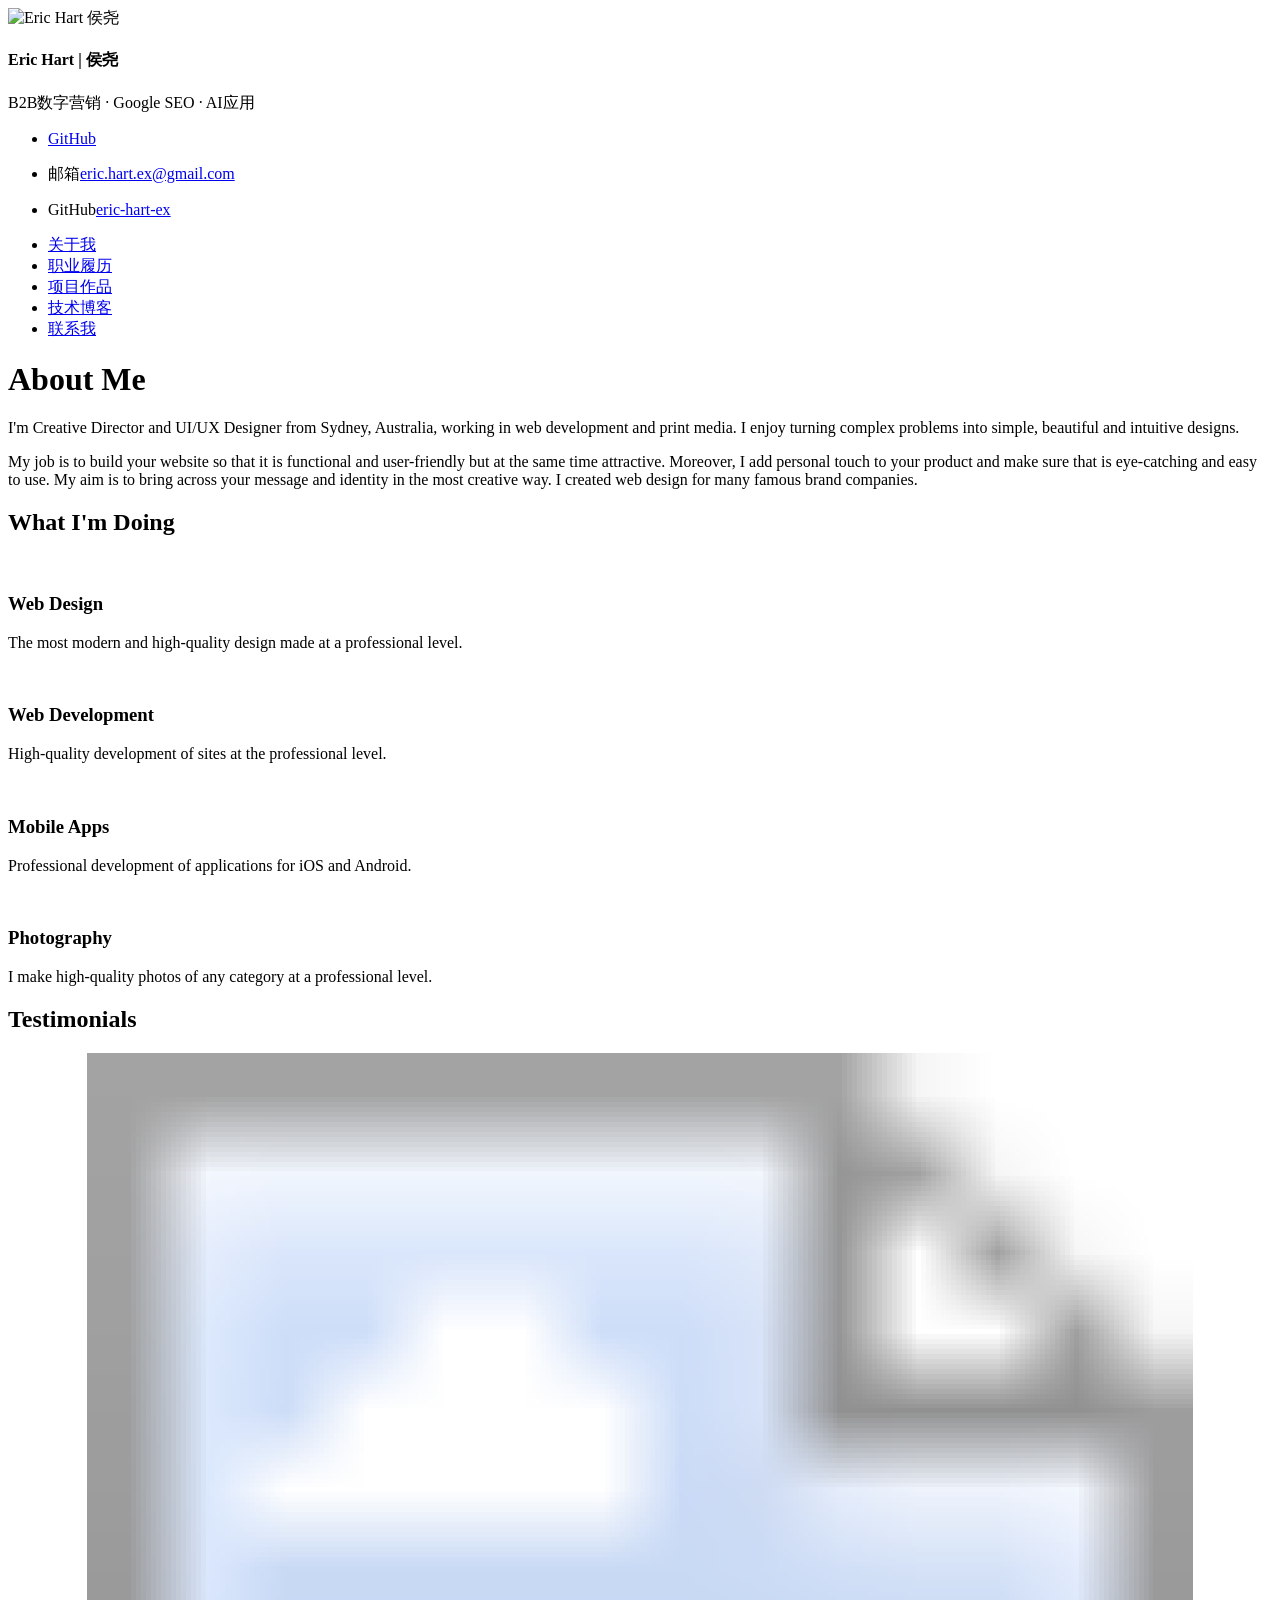
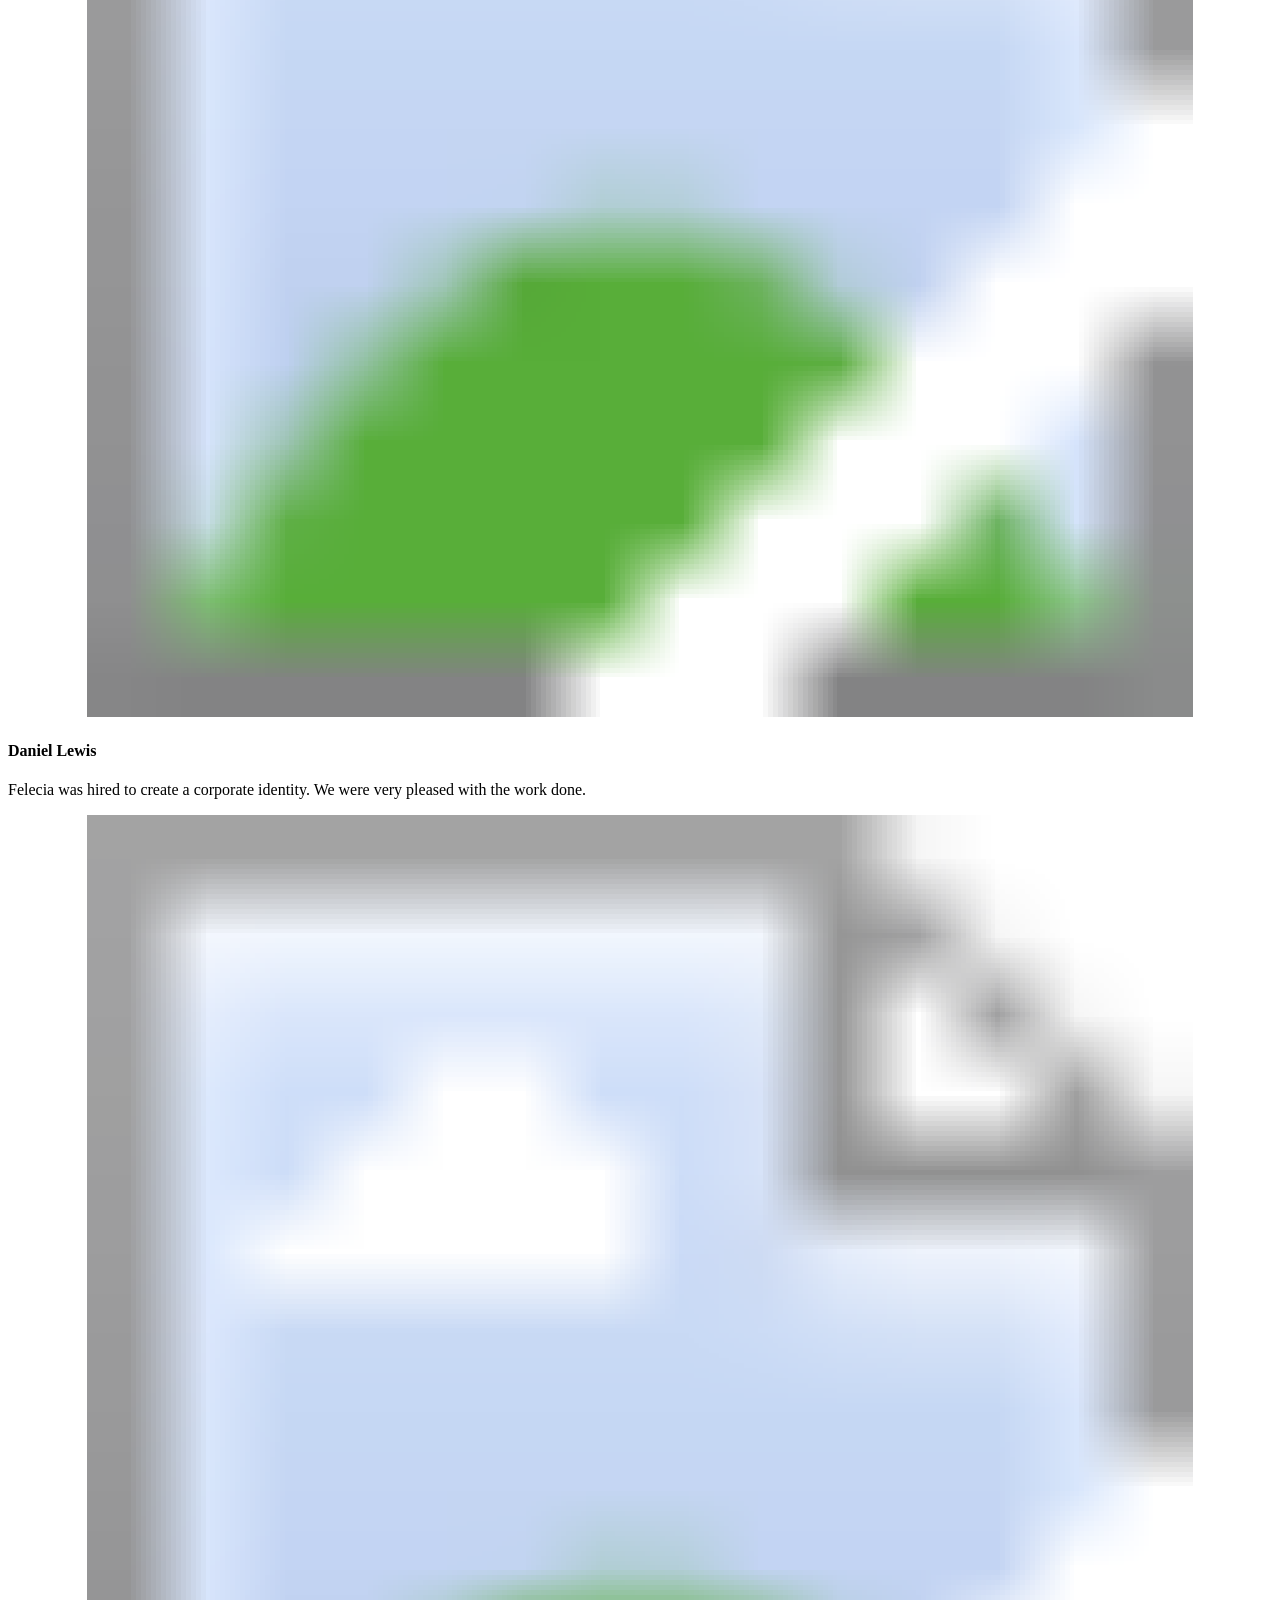
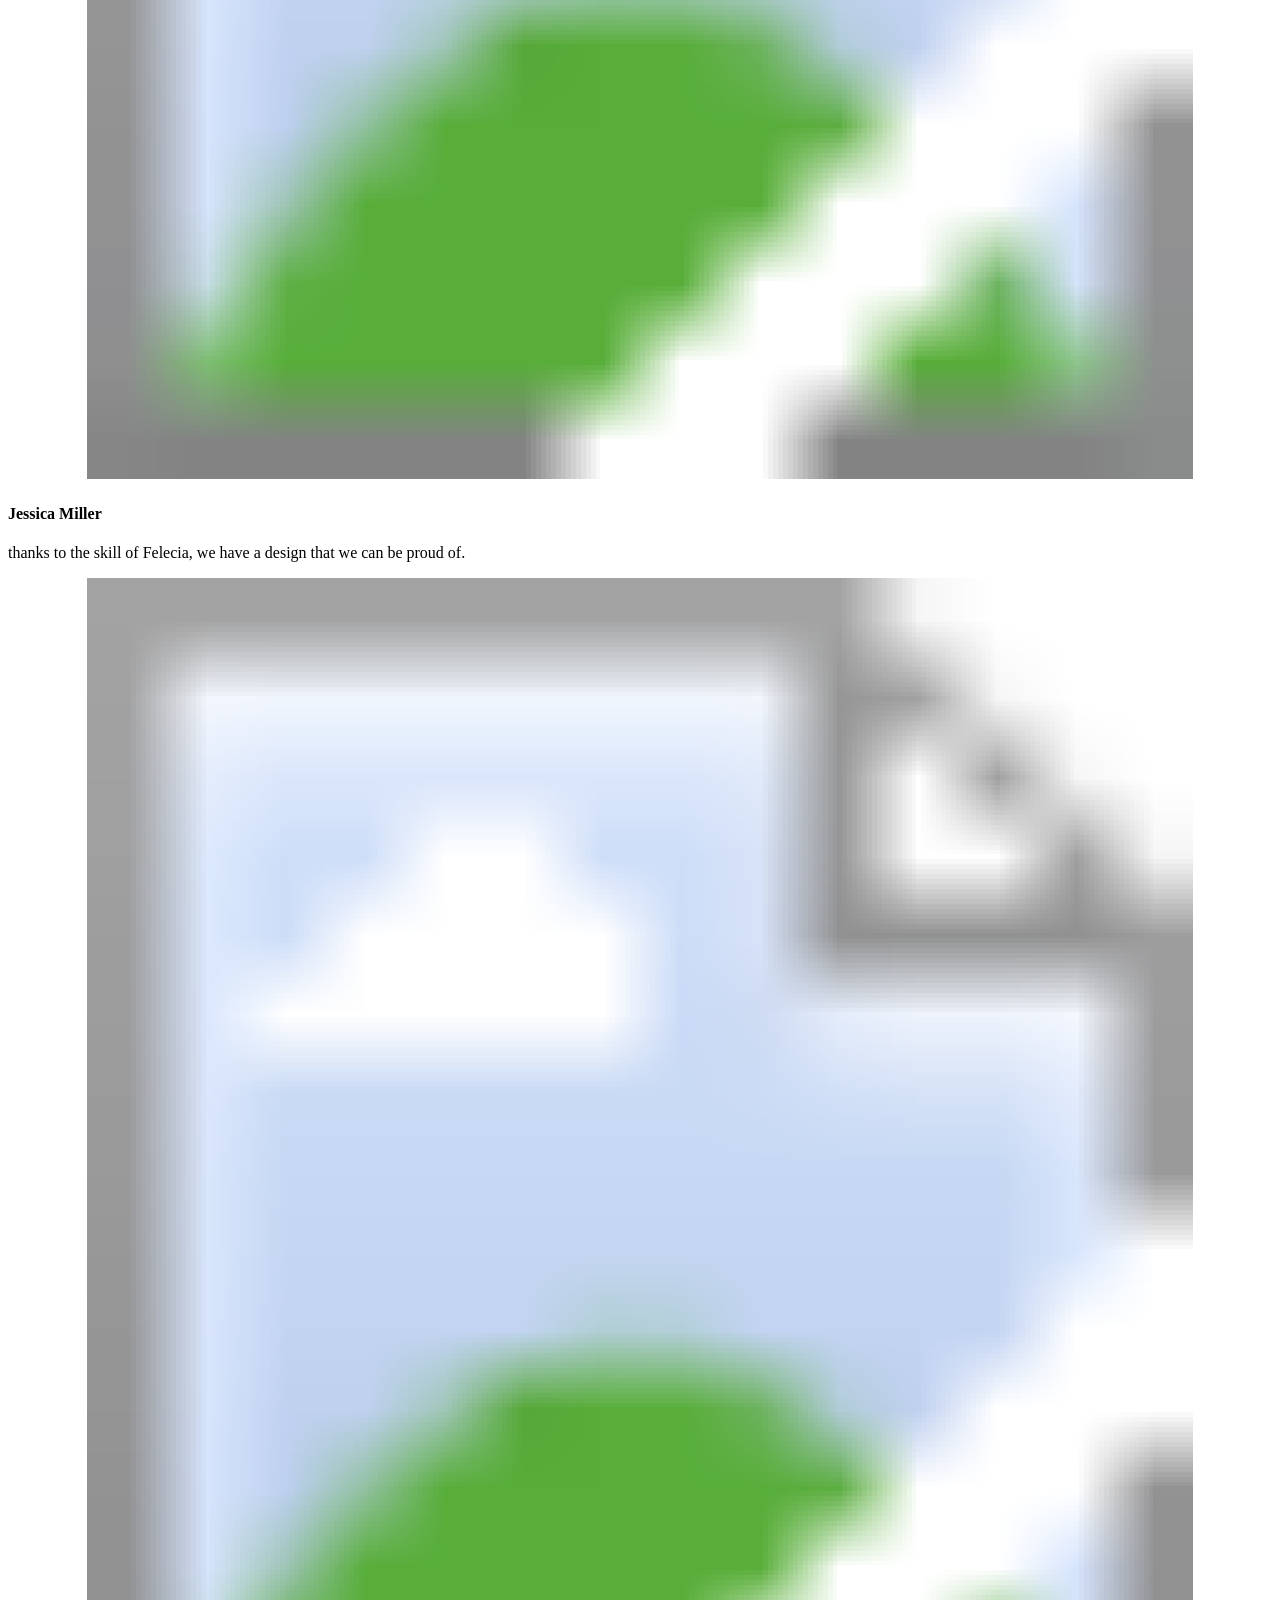
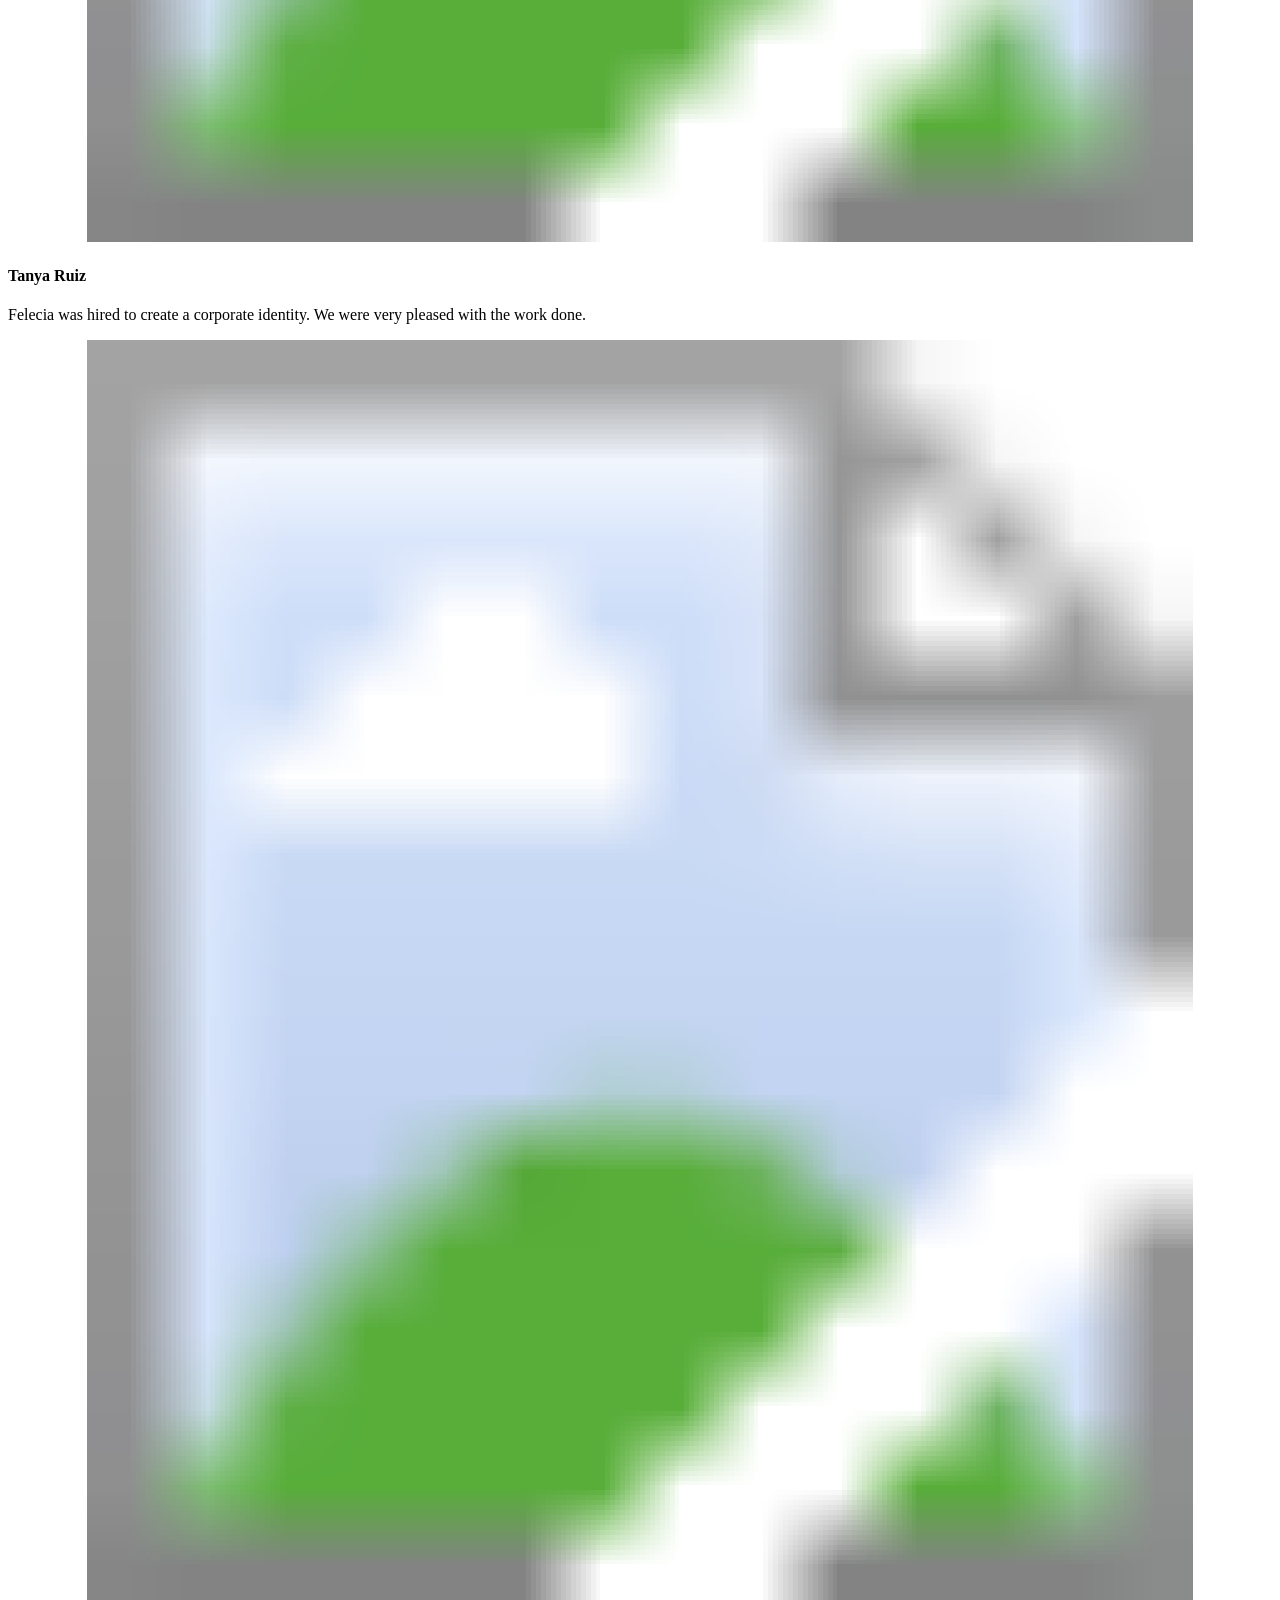
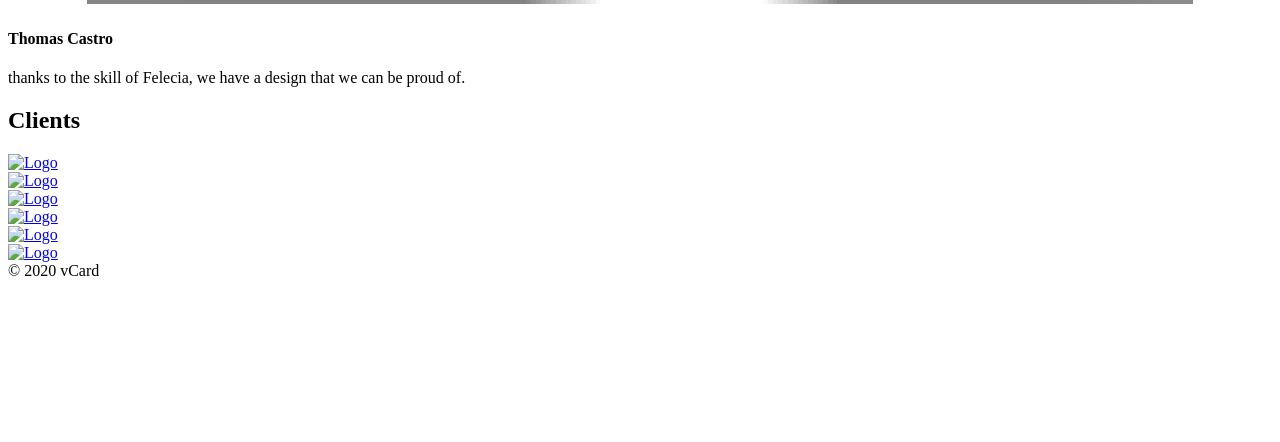
==== about.html @ ac6997b9 "Unify Chinese site header/navigation and SEO metadata: about.html" ====
﻿<!DOCTYPE html>
<html lang="zh-CN">

<head>
    <meta charset="utf-8" />
    <title>关于我 | Eric Hart 侯尧</title>

	<!-- Meta Data -->
	<meta http-equiv="X-UA-Compatible" content="IE=edge">
	<meta name="viewport" content="width=device-width, initial-scale=1, shrink-to-fit=no">
	<meta name="format-detection" content="telephone=no"/>
    <meta name="format-detection" content="address=no"/>
    <meta name="author" content="Eric Hart 侯尧" />
    <meta name="description" content="Eric Hart（侯尧）个人职业网站，关注B2B数字营销、Google SEO、AI工具应用与项目实践。" />

    <!-- Twitter data -->
    <meta name="twitter:card" content="summary_large_image">
    <meta name="twitter:site" content="@ArtTemplates">
    <meta name="twitter:title" content="Eric Hart | 侯尧">
    <meta name="twitter:description" content="B2B数字营销、Google SEO与AI应用">
    <meta name="twitter:image" content="assets/images/social.jpg">

    <!-- Open Graph data -->
    <meta property="og:title" content="关于我 | Eric Hart 侯尧" />
    <meta property="og:type" content="website" />
    <meta property="og:url" content="your url website" />
    <meta property="og:image" content="assets/images/social.jpg" />
    <meta property="og:description" content="B2B数字营销、Google SEO与AI应用" />
    <meta property="og:site_name" content="Eric Hart | 侯尧" />

	<!-- Favicons -->
	<link rel="apple-touch-icon" sizes="144x144" href="assets/images/favicons/apple-touch-icon-144x144.png">
	<link rel="apple-touch-icon" sizes="114x114" href="assets/images/favicons/apple-touch-icon-114x114.png">
	<link rel="apple-touch-icon" sizes="72x72" href="assets/images/favicons/apple-touch-icon-72x72.png">
	<link rel="apple-touch-icon" sizes="57x57" href="assets/images/favicons/apple-touch-icon-57x57.png">
	<link rel="shortcut icon" href="assets/images/favicons/favicon.png" type="image/png">

    <!-- Styles -->
	<link rel="stylesheet" type="text/css" href="assets/styles/style.css"/>
    
    <link rel="stylesheet" type="text/css" href="assets/demo/style-demo.css"/>
	
</head>
<body>
    <!-- Preloader -->
    <div class="preloader">
	    <div class="preloader__wrap">
		    <div class="circle-pulse">
                <div class="circle-pulse__1"></div>
                <div class="circle-pulse__2"></div>
            </div>
		    <div class="preloader__progress"><span></span></div>
		</div>
	</div>

    <main class="main">
	    <!-- Header Image -->
		<div class="header-image">
		    <div class="js-parallax" style="background-image: url(assets/img/image_header.jpg);"></div>
		</div>
		
	    <div class="container gutter-top">
		    <!-- Header -->
		    <header class="header box">
<div class="header__left">
<div class="header__photo"><img class="header__photo-img" src="assets/img/main-photo.svg" alt="Eric Hart 侯尧"></div>
<div class="header__base-info">
<h4 class="title titl--h4">Eric Hart | 侯尧</h4>
<div class="status">B2B数字营销 · Google SEO · AI应用</div>
<ul class="header__social"><li><a href="https://github.com/eric-hart-ex" aria-label="GitHub">GitHub</a></li></ul>
</div></div>
<div class="header__right">
<ul class="header__contact"><li><span class="overhead">邮箱</span><a href="mailto:eric.hart.ex@gmail.com">eric.hart.ex@gmail.com</a></li></ul>
<ul class="header__contact"><li><span class="overhead">GitHub</span><a href="https://github.com/eric-hart-ex">eric-hart-ex</a></li></ul>
</div>
</header>
			
		    <div class="row sticky-parent">
			    <!-- Sidebar nav -->
                <aside class="col-12 col-md-12 col-lg-2">
				    <div class="sidebar box sticky-column">
	                    <ul class="nav">
<li class="nav__item"><a class="active" href="index.html"><i class="icon-user"></i>关于我</a></li>
<li class="nav__item"><a href="resume.html"><i class="icon-file-text"></i>职业履历</a></li>
<li class="nav__item"><a href="works.html"><i class="icon-codesandbox"></i>项目作品</a></li>
<li class="nav__item"><a href="blog.html"><i class="icon-book-open"></i>技术博客</a></li>
<li class="nav__item"><a href="contact.html"><i class="icon-book"></i>联系我</a></li>
</ul>
					</div>
		        </aside>
		        
				<!-- Content -->
		        <div class="col-12 col-md-12 col-lg-10">
				    <div class="box box-content">
					    <!-- About -->
						<div class="pb-0 pb-sm-2">
		                    <h1 class="title title--h1 first-title title__separate">About Me</h1>
						    <p>I'm Creative Director and UI/UX Designer from Sydney, Australia, working in web development and print media. I enjoy turning complex problems into simple, beautiful and intuitive designs.</p>
                            <p>My job is to build your website so that it is functional and user-friendly but at the same time attractive. Moreover, I add personal touch to your product and make sure that is eye-catching and easy to use. My aim is to bring across your message and identity in the most creative way. I created web design for many famous brand companies.</p>
					    </div>
						
						<!-- What -->
						<div class="mt-1">
						    <h2 class="title title--h3">What I'm Doing</h2>
							<div class="row">
							    <!-- Case Item -->
							    <div class="col-12 col-lg-6">
							        <div class="case-item">
									    <img class="case-item__icon" src="assets/icons/icon-design.svg" alt="" />
										<div>
									        <h3 class="title title--h4">Web Design</h3>
										    <p class="case-item__caption">The most modern and high-quality design made at a professional level.</p>
										</div>	
									</div>
								</div>
								
								<!-- Case Item -->
								<div class="col-12 col-lg-6">
							        <div class="case-item">
									    <img class="case-item__icon" src="assets/icons/icon-dev.svg" alt="" />
										<div>
									        <h3 class="title title--h4">Web Development</h3>
										    <p class="case-item__caption">High-quality development of sites at the professional level.</p>
										</div>
									</div>
								</div>
								
								<!-- Case Item -->
								<div class="col-12 col-lg-6">
								    <div class="case-item">
								        <img class="case-item__icon" src="assets/icons/icon-app.svg" alt="" />
										<div>
								            <h3 class="title title--h4">Mobile Apps</h3>
									        <p class="case-item__caption">Professional development of applications for iOS and Android.</p>
										</div>
								   </div>
								</div>
								
								<!-- Case Item -->
								<div class="col-12 col-lg-6">
								    <div class="case-item">
									    <img class="case-item__icon" src="assets/icons/icon-photo.svg" alt="" />
										<div>
									        <h3 class="title title--h4">Photography</h3>
										    <p class="case-item__caption">I make high-quality photos of any category at a professional level.</p>
										</div>
									</div>
								</div>
							</div>	
						</div>
						
						<!-- Testimonials -->
						<div class="mt-2">
						    <h2 class="title title--h3">Testimonials</h2>
						    <div class="swiper-container js-carousel-review">
                                <div class="swiper-wrapper">
								    <!-- Item review -->
                                    <div class="swiper-slide review-item">
										<svg class="avatar avatar--80" viewBox="0 0 84 84">
                                            <g class="avatar__hexagon">
                                                <image xlink:href="assets/img/avatar-2.jpg" height="100%" width="100%" />
                                            </g>
                                        </svg>
										<div class="review-item__textbox">
											<h4 class="title title--h5">Daniel Lewis</h4>
											<p class="review-item__caption">Felecia was hired to create a corporate identity. We were very pleased with the work done.</p>
									    </div>
									</div>
									
									<!-- Item review -->
                                    <div class="swiper-slide review-item">
										<svg class="avatar avatar--80" viewBox="0 0 84 84">
                                            <g class="avatar__hexagon">
                                                <image xlink:href="assets/img/avatar-3.jpg" height="100%" width="100%" />
                                            </g>
                                        </svg>
										<div class="review-item__textbox">
											<h4 class="title title--h5">Jessica Miller</h4>
											<p class="review-item__caption">thanks to the skill of Felecia, we have a design that we can be proud of.</p>
										</div>
									</div>
									
									<!-- Item review -->
                                    <div class="swiper-slide review-item">
										<svg class="avatar avatar--80" viewBox="0 0 84 84">
                                            <g class="avatar__hexagon">
                                                <image xlink:href="assets/img/avatar-4.jpg" height="100%" width="100%" />
                                            </g>
                                        </svg>
										<div class="review-item__textbox">
											<h4 class="title title--h5">Tanya Ruiz</h4>
											<p class="review-item__caption">Felecia was hired to create a corporate identity. We were very pleased with the work done.</p>
										</div>
									</div>
									
									<!-- Item review -->
                                    <div class="swiper-slide review-item">
										<svg class="avatar avatar--80" viewBox="0 0 84 84">
                                            <g class="avatar__hexagon">
                                                <image xlink:href="assets/img/avatar-5.jpg" height="100%" width="100%" />
                                            </g>
                                        </svg>
										<div class="review-item__textbox">
											<h4 class="title title--h5">Thomas Castro</h4>
											<p class="review-item__caption">thanks to the skill of Felecia, we have a design that we can be proud of.</p>
										</div>
									</div>
                                </div>
    
                                <div class="swiper-pagination"></div>
                            </div>
						</div>
						
						<!-- Clients -->
						<div class="mt-4">
						    <h2 class="title title--h3">Clients</h2>
							
							<div class="swiper-container js-carousel-clients">
                                <div class="swiper-wrapper">
								    <!-- Item client -->
                                    <div class="swiper-slide">
									    <a href="#"><img src="assets/img/logo-1.svg" alt="Logo" /></a>
									</div>
									
								    <!-- Item client -->
                                    <div class="swiper-slide">
									    <a href="#"><img src="assets/img/logo-2.svg" alt="Logo" /></a>
									</div>

								    <!-- Item client -->
                                    <div class="swiper-slide">
									    <a href="#"><img src="assets/img/logo-3.svg" alt="Logo" /></a>
									</div>

								    <!-- Item client -->
                                    <div class="swiper-slide">
									    <a href="#"><img src="assets/img/logo-4.svg" alt="Logo" /></a>
									</div>
									
								    <!-- Item client -->
                                    <div class="swiper-slide">
									    <a href="#"><img src="assets/img/logo-1.svg" alt="Logo" /></a>
									</div>
									
									<!-- Item client -->
                                    <div class="swiper-slide">
									    <a href="#"><img src="assets/img/logo-2.svg" alt="Logo" /></a>
									</div>
								</div>
								
								<div class="swiper-pagination"></div>
							</div>
						</div>
					</div>
					
					<!-- Footer -->
					<footer class="footer">© 2020 vCard</footer>
		        </div>
			</div>
		</div>	
    </main>

    <!-- SVG masks -->
    <svg class="svg-defs">
        <clipPath id="avatar-box">
            <path d="M1.85379 38.4859C2.9221 18.6653 18.6653 2.92275 38.4858 1.85453 56.0986.905299 77.2792 0 94 0c16.721 0 37.901.905299 55.514 1.85453 19.821 1.06822 35.564 16.81077 36.632 36.63137C187.095 56.0922 188 77.267 188 94c0 16.733-.905 37.908-1.854 55.514-1.068 19.821-16.811 35.563-36.632 36.631C131.901 187.095 110.721 188 94 188c-16.7208 0-37.9014-.905-55.5142-1.855-19.8205-1.068-35.5637-16.81-36.63201-36.631C.904831 131.908 0 110.733 0 94c0-16.733.904831-37.9078 1.85379-55.5141z"/>
        </clipPath>
        <clipPath id="avatar-hexagon">
             <path d="M0 27.2891c0-4.6662 2.4889-8.976 6.52491-11.2986L31.308 1.72845c3.98-2.290382 8.8697-2.305446 12.8637-.03963l25.234 14.31558C73.4807 18.3162 76 22.6478 76 27.3426V56.684c0 4.6805-2.5041 9.0013-6.5597 11.3186L44.4317 82.2915c-3.9869 2.278-8.8765 2.278-12.8634 0L6.55974 68.0026C2.50414 65.6853 0 61.3645 0 56.684V27.2891z"/>
        </clipPath>		
    </svg>
	
    <div class="back-to-top"></div>
    
	 
	
	<!-- JavaScripts -->
	<script src="assets/js/jquery-3.4.1.min.js"></script>
	<script src="assets/js/plugins.min.js"></script>
    <script src="assets/js/common.js"></script>
	
	<script src="assets/demo/plugins-demo.js"></script>
</body>
</html>
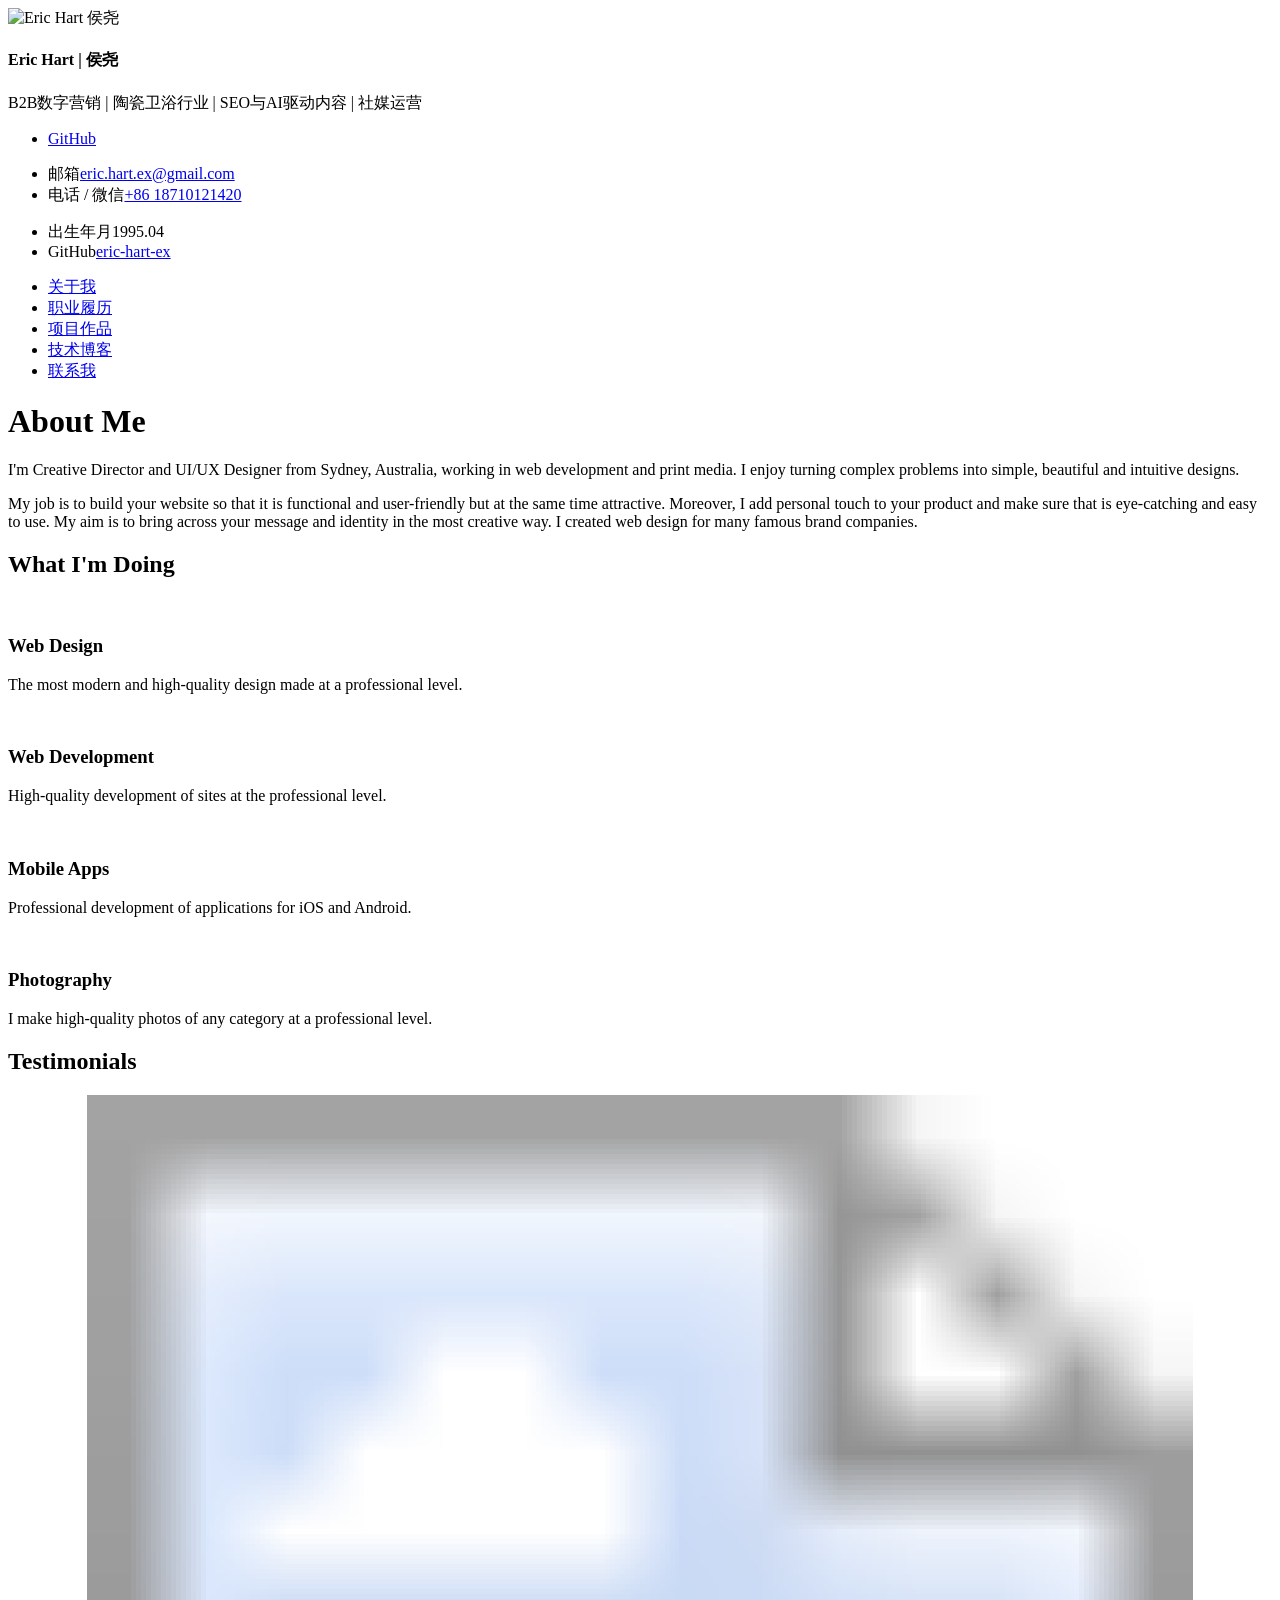
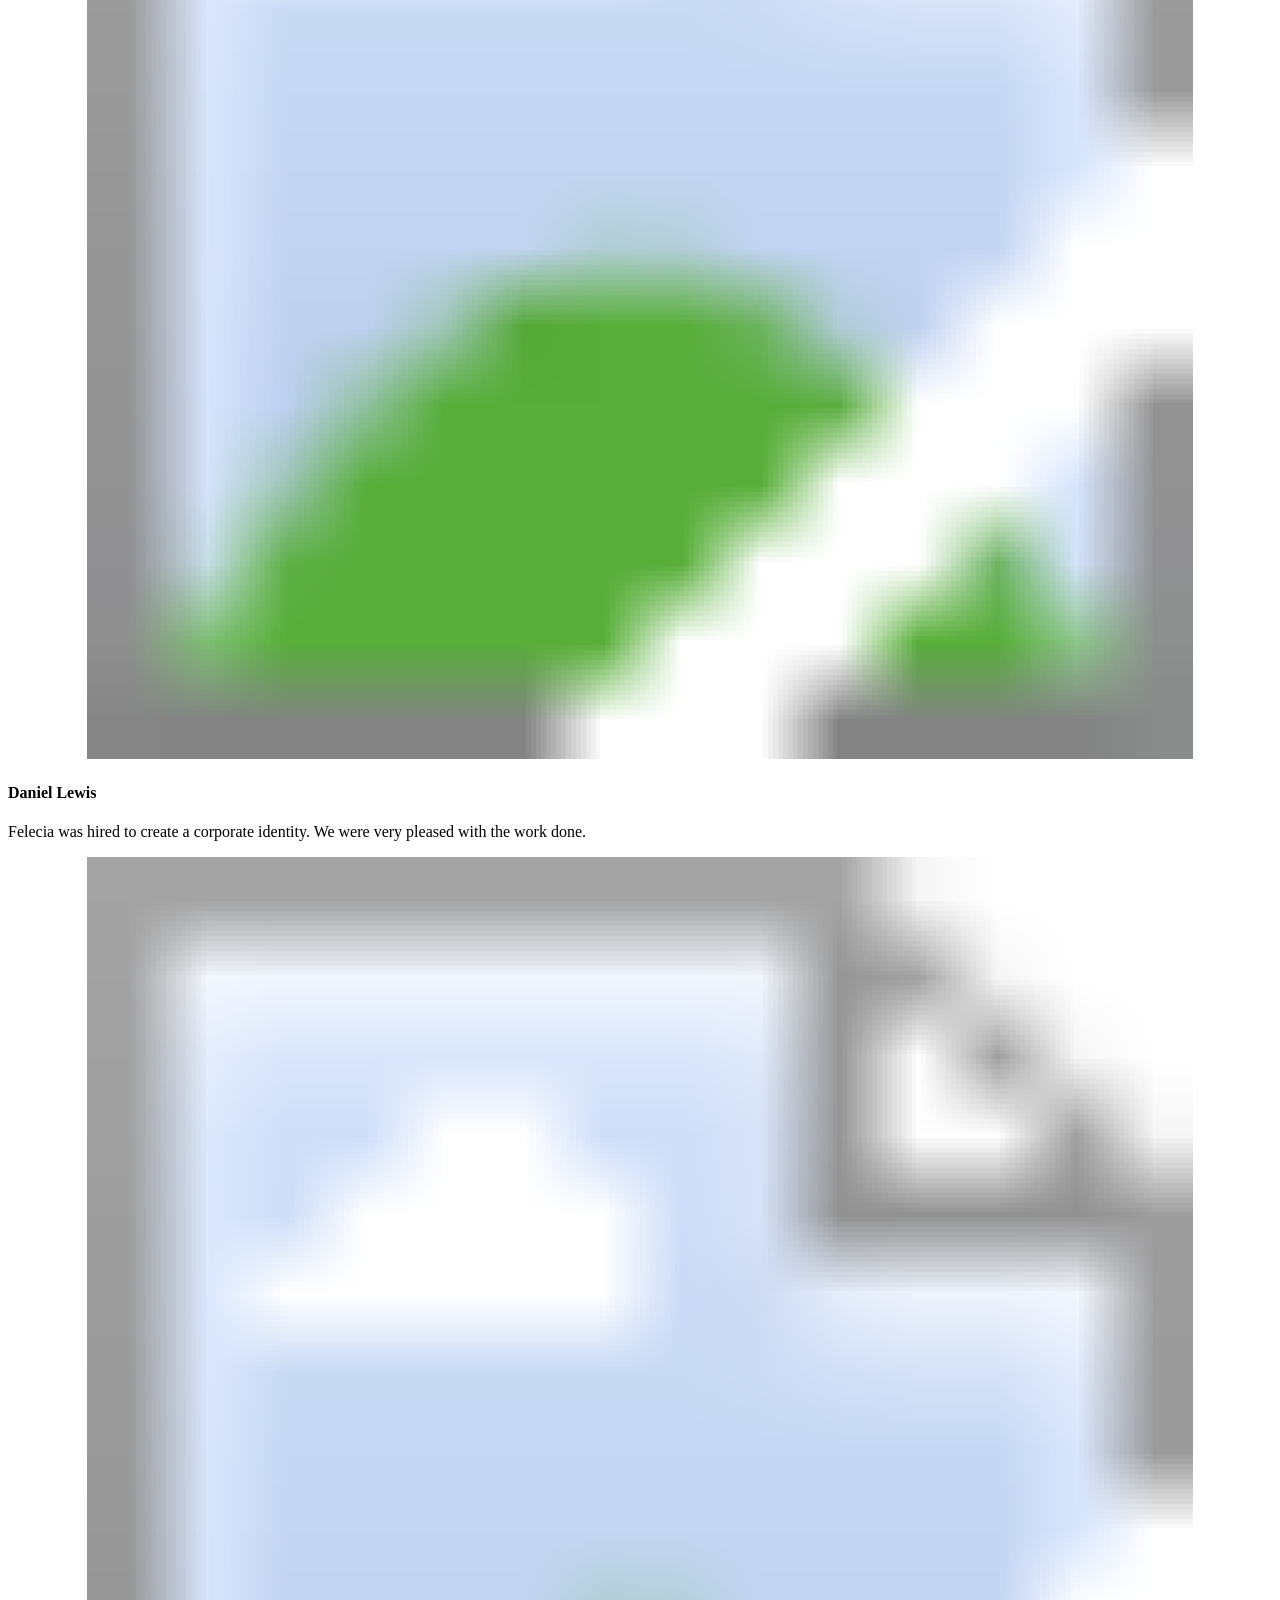
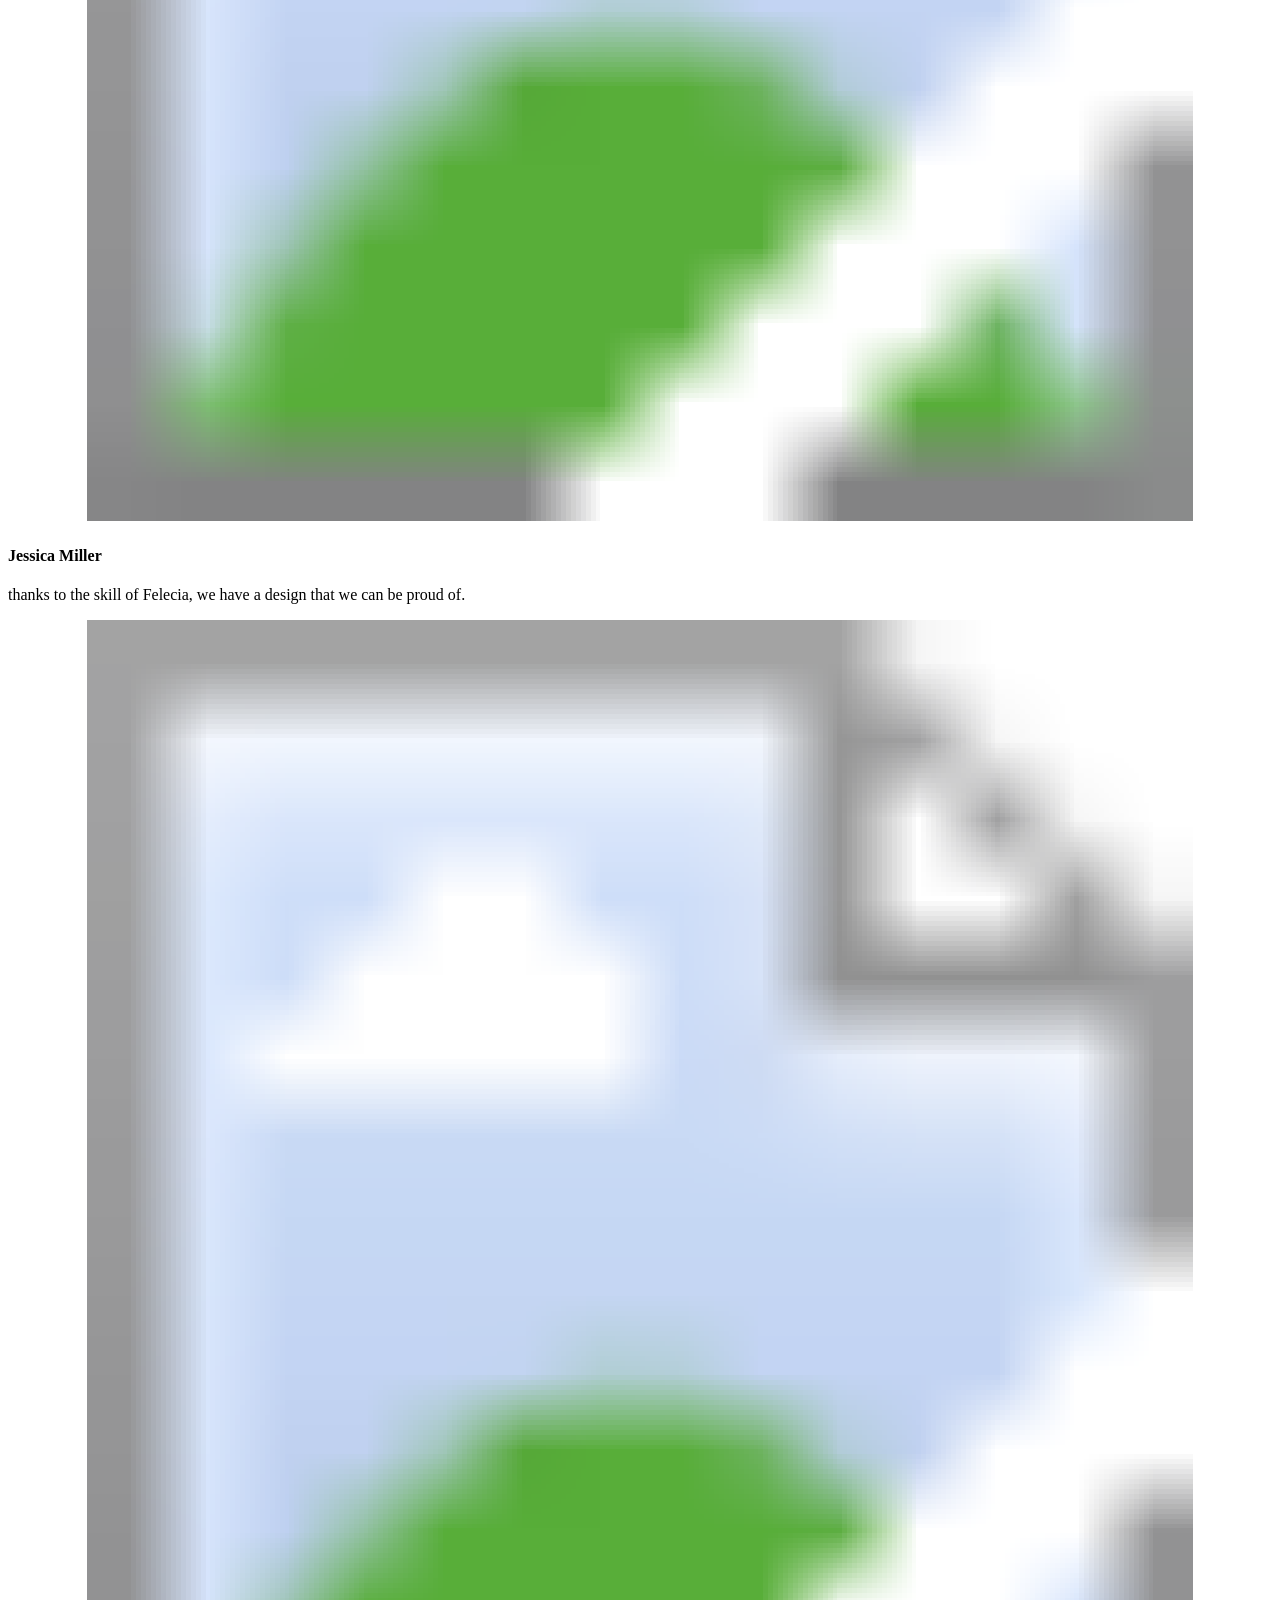
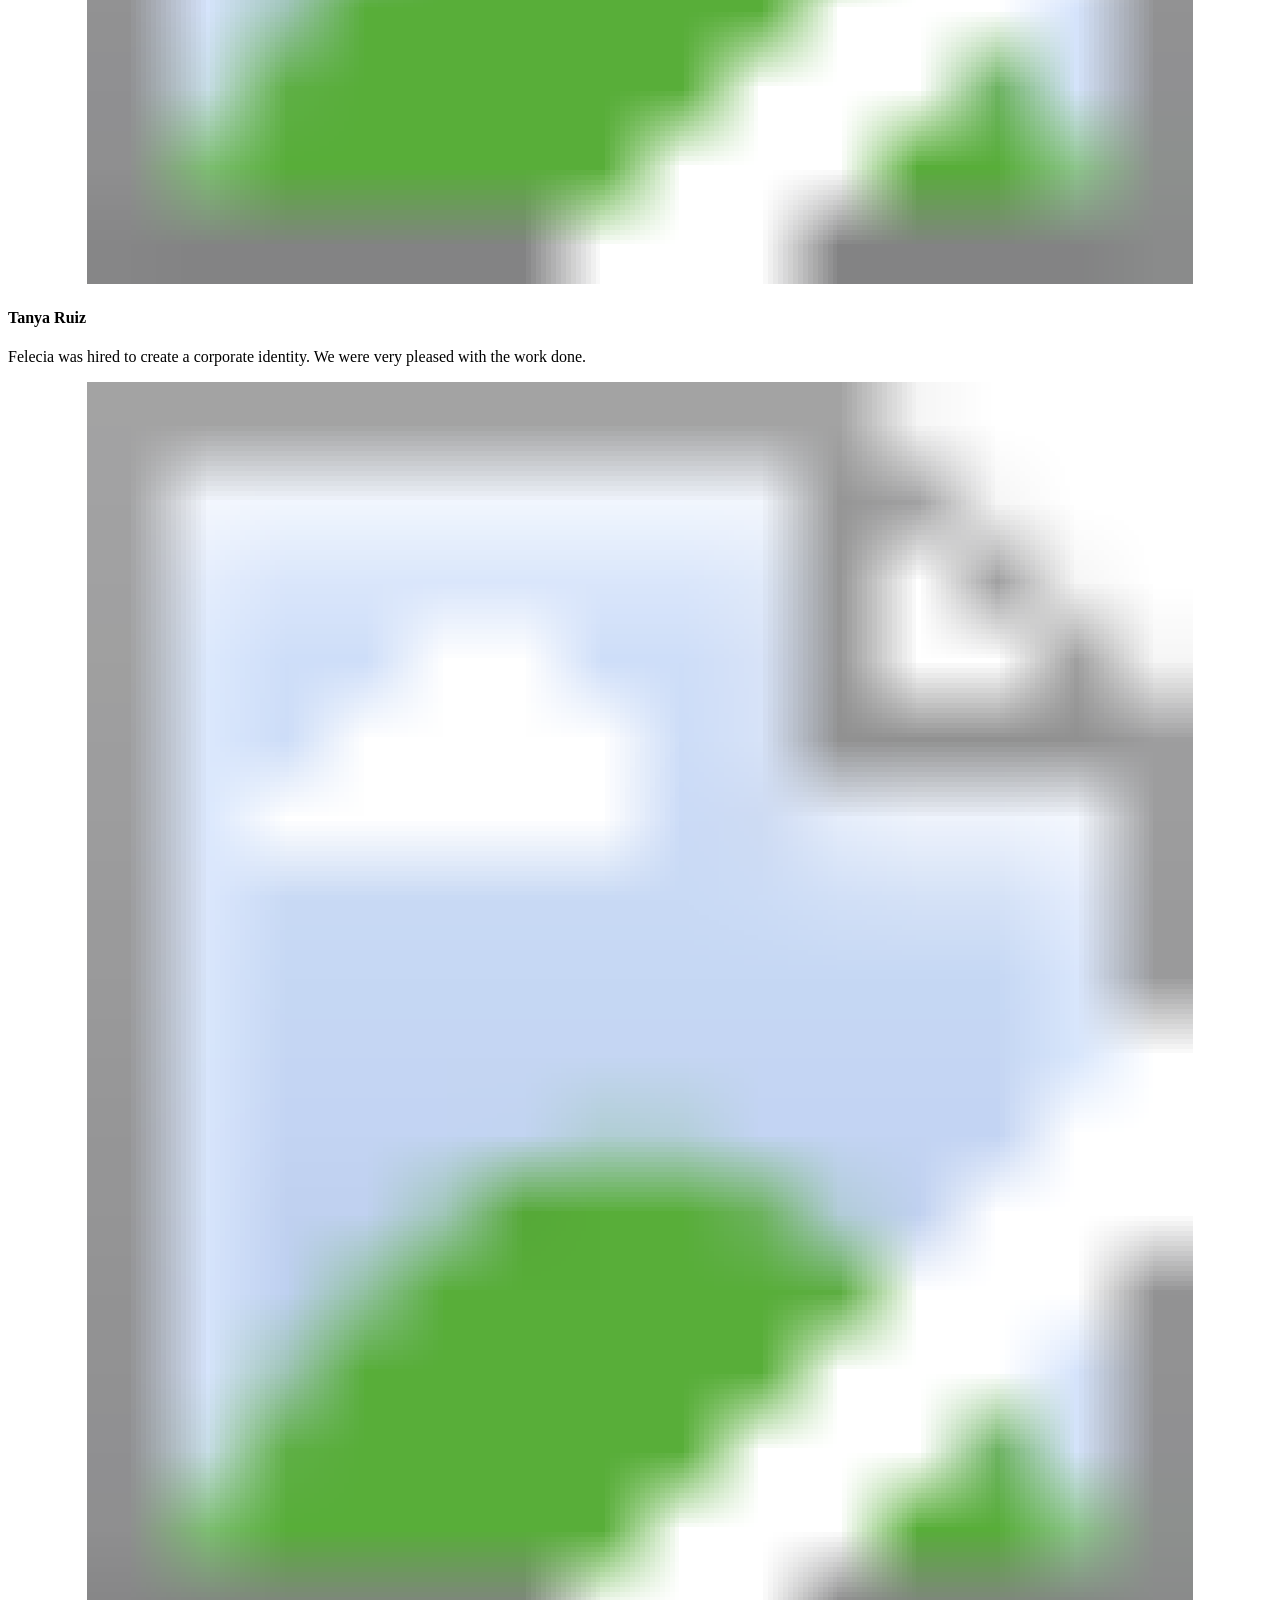
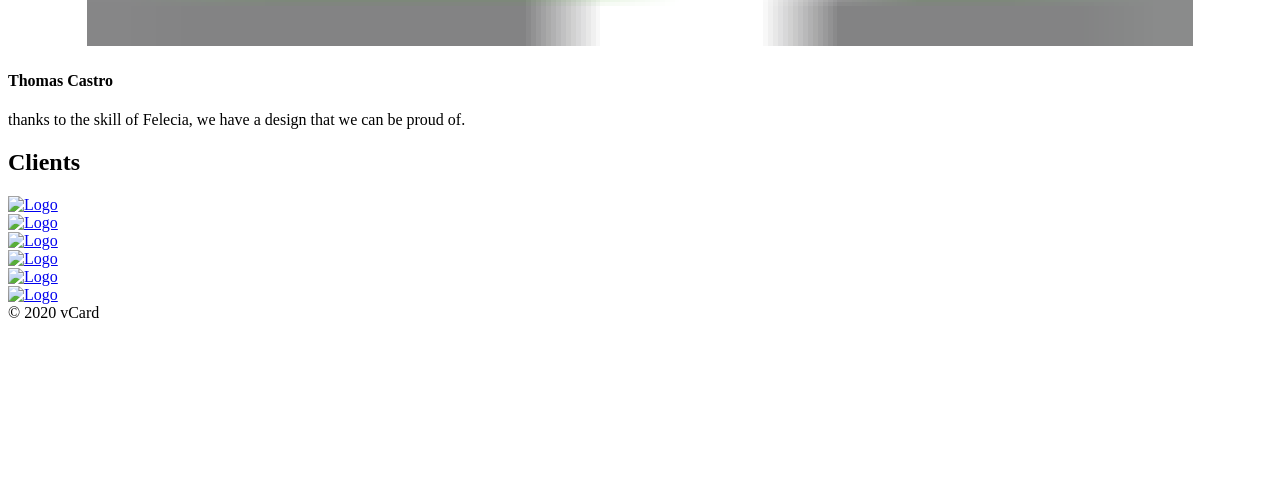
==== commit fd01b1c4: "Update public profile headline, phone/WeChat and birth month in about.html" ====
--- a/about.html
+++ b/about.html
@@ -66,12 +66,12 @@
 <div class="header__photo"><img class="header__photo-img" src="assets/img/main-photo.svg" alt="Eric Hart 侯尧"></div>
 <div class="header__base-info">
 <h4 class="title titl--h4">Eric Hart | 侯尧</h4>
-<div class="status">B2B数字营销 · Google SEO · AI应用</div>
+<div class="status">B2B数字营销 | 陶瓷卫浴行业 | SEO与AI驱动内容 | 社媒运营</div>
 <ul class="header__social"><li><a href="https://github.com/eric-hart-ex" aria-label="GitHub">GitHub</a></li></ul>
 </div></div>
 <div class="header__right">
-<ul class="header__contact"><li><span class="overhead">邮箱</span><a href="mailto:eric.hart.ex@gmail.com">eric.hart.ex@gmail.com</a></li></ul>
-<ul class="header__contact"><li><span class="overhead">GitHub</span><a href="https://github.com/eric-hart-ex">eric-hart-ex</a></li></ul>
+<ul class="header__contact"><li><span class="overhead">邮箱</span><a href="mailto:eric.hart.ex@gmail.com">eric.hart.ex@gmail.com</a></li><li><span class="overhead">电话 / 微信</span><a href="tel:+8618710121420">+86 18710121420</a></li></ul>
+<ul class="header__contact"><li><span class="overhead">出生年月</span>1995.04</li><li><span class="overhead">GitHub</span><a href="https://github.com/eric-hart-ex">eric-hart-ex</a></li></ul>
 </div>
 </header>
 			
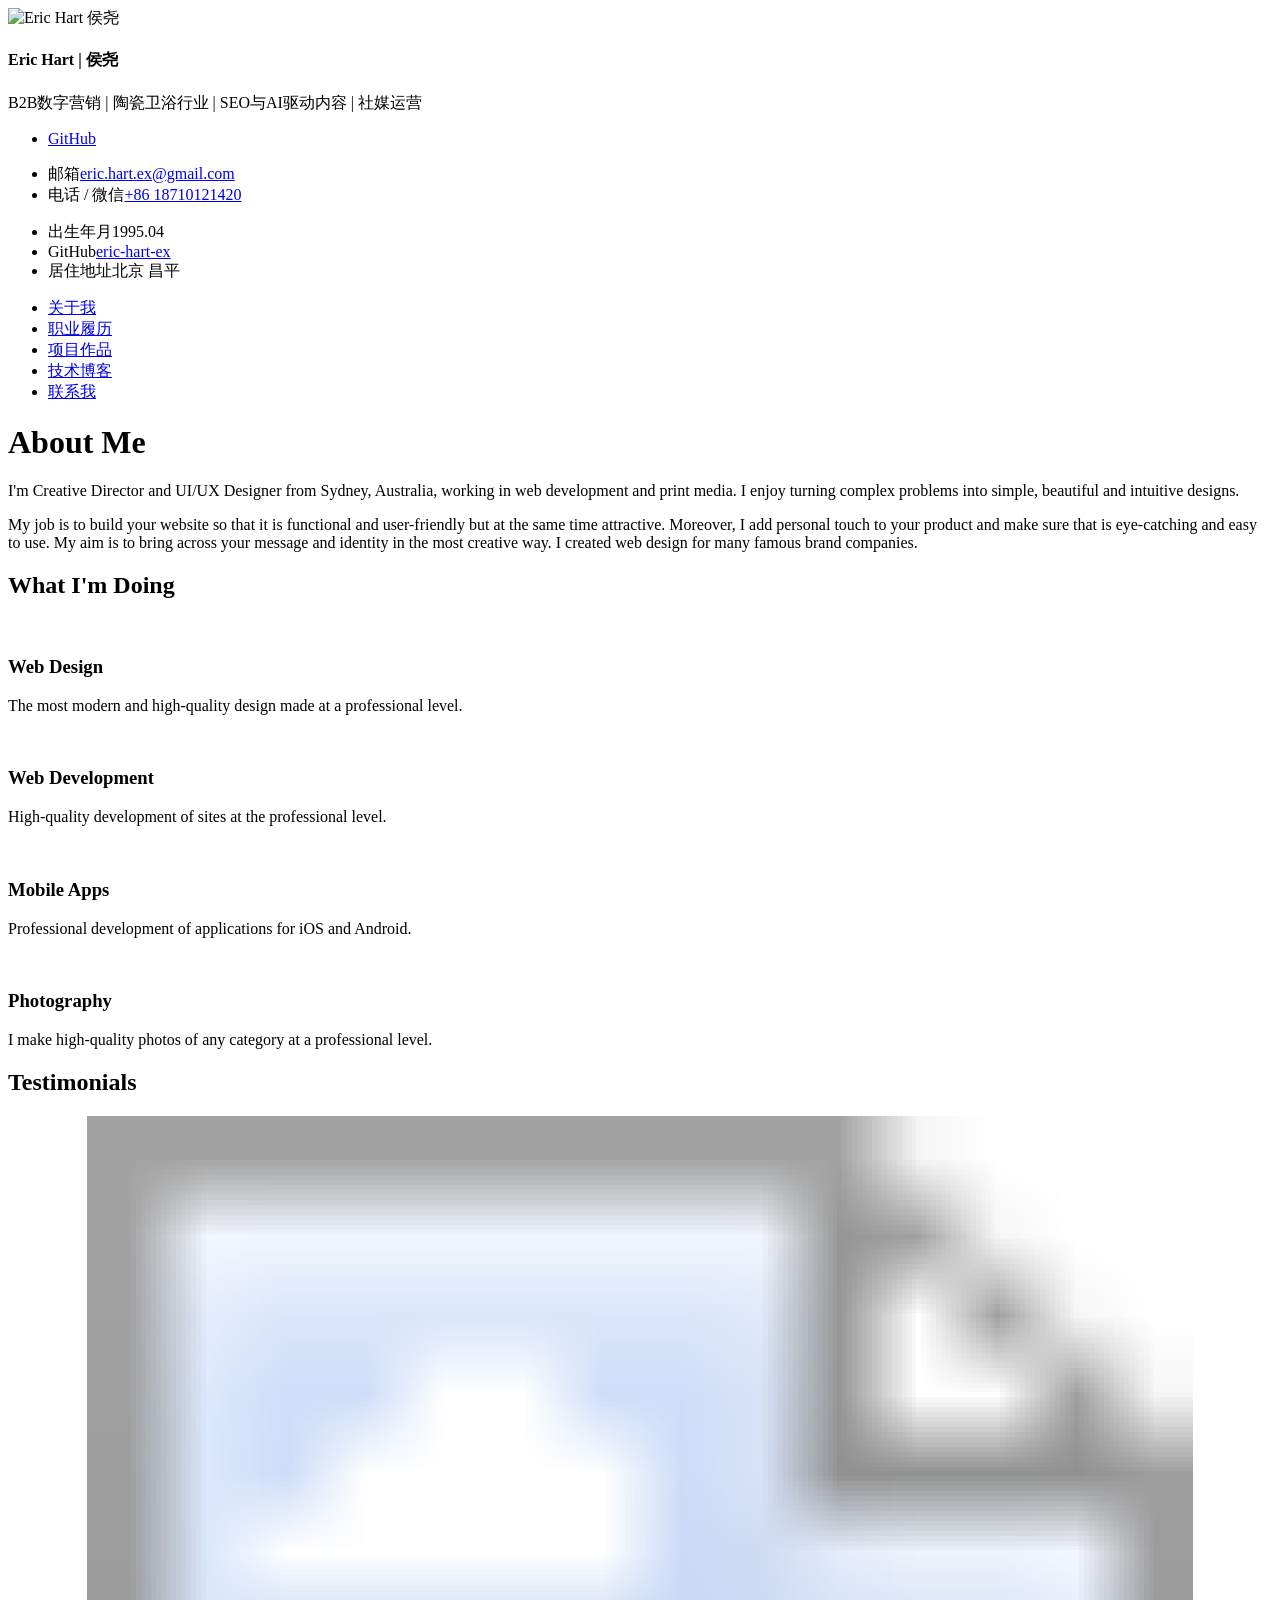
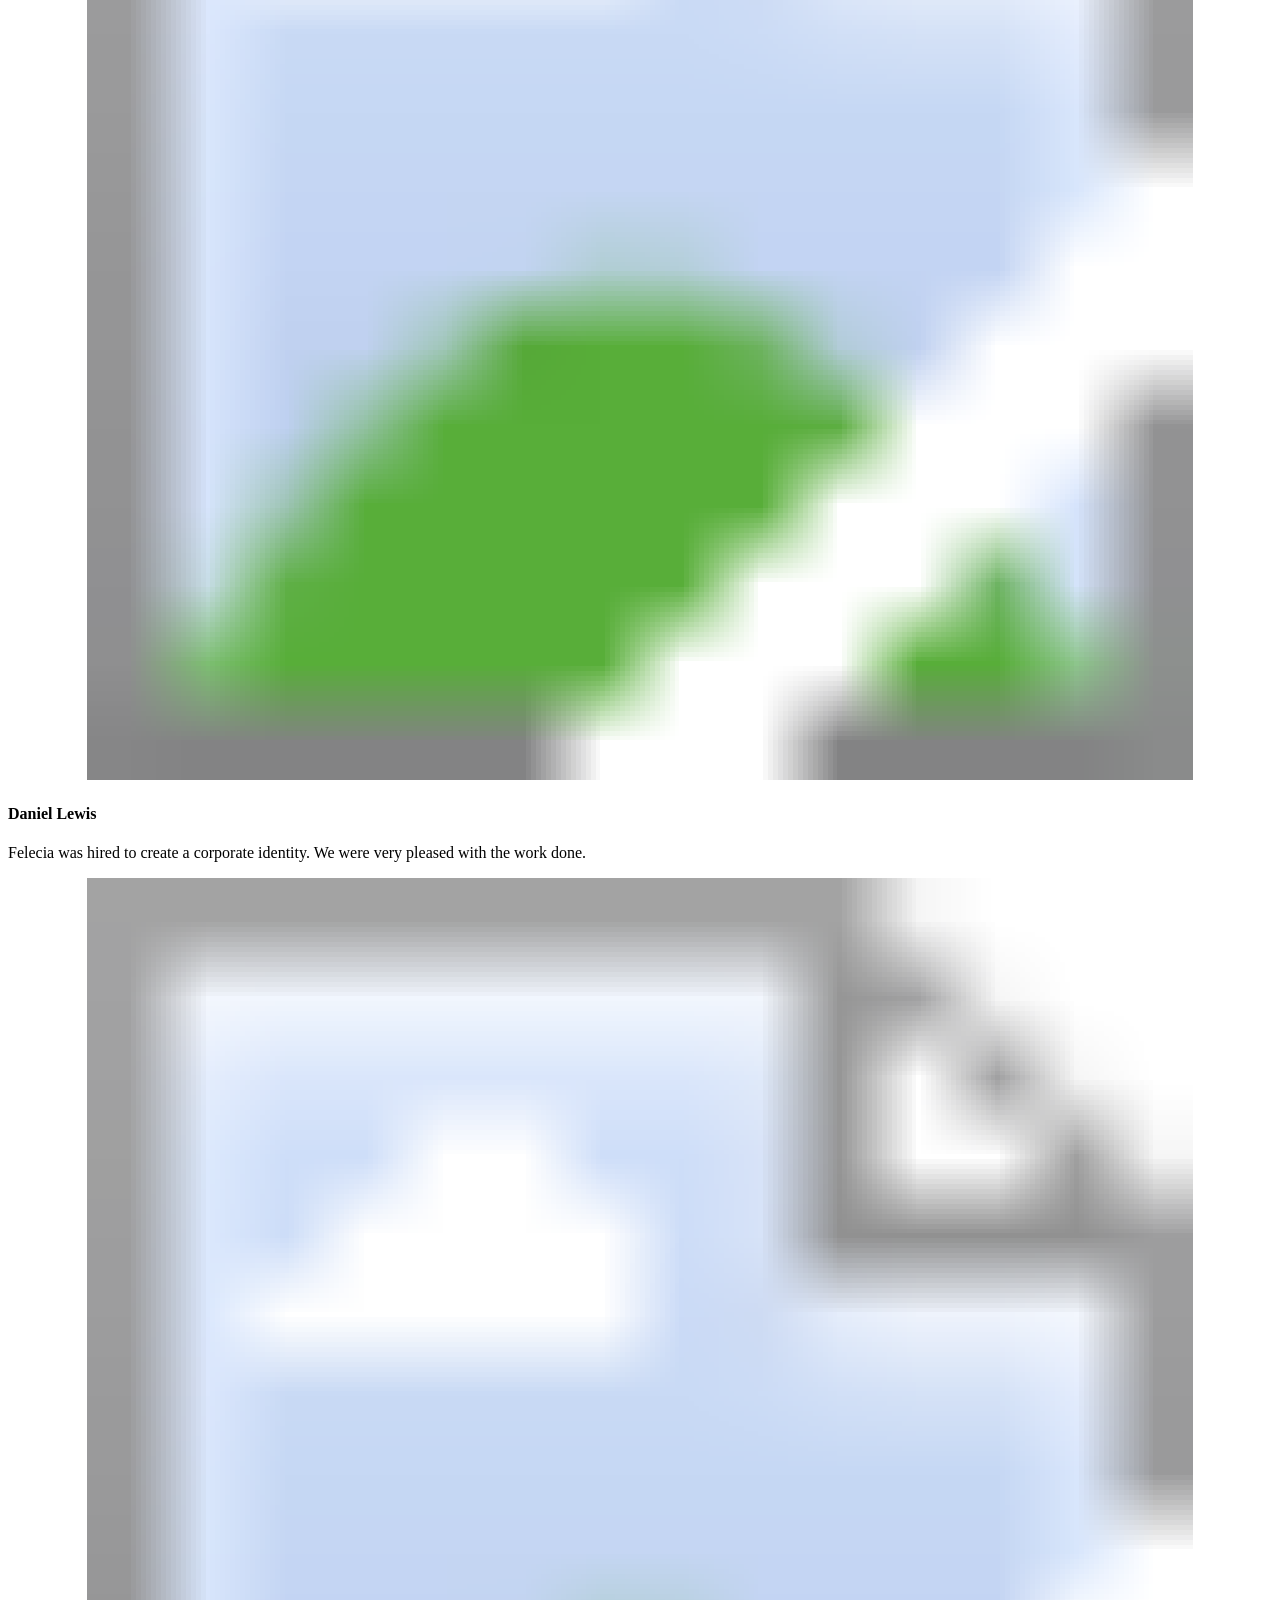
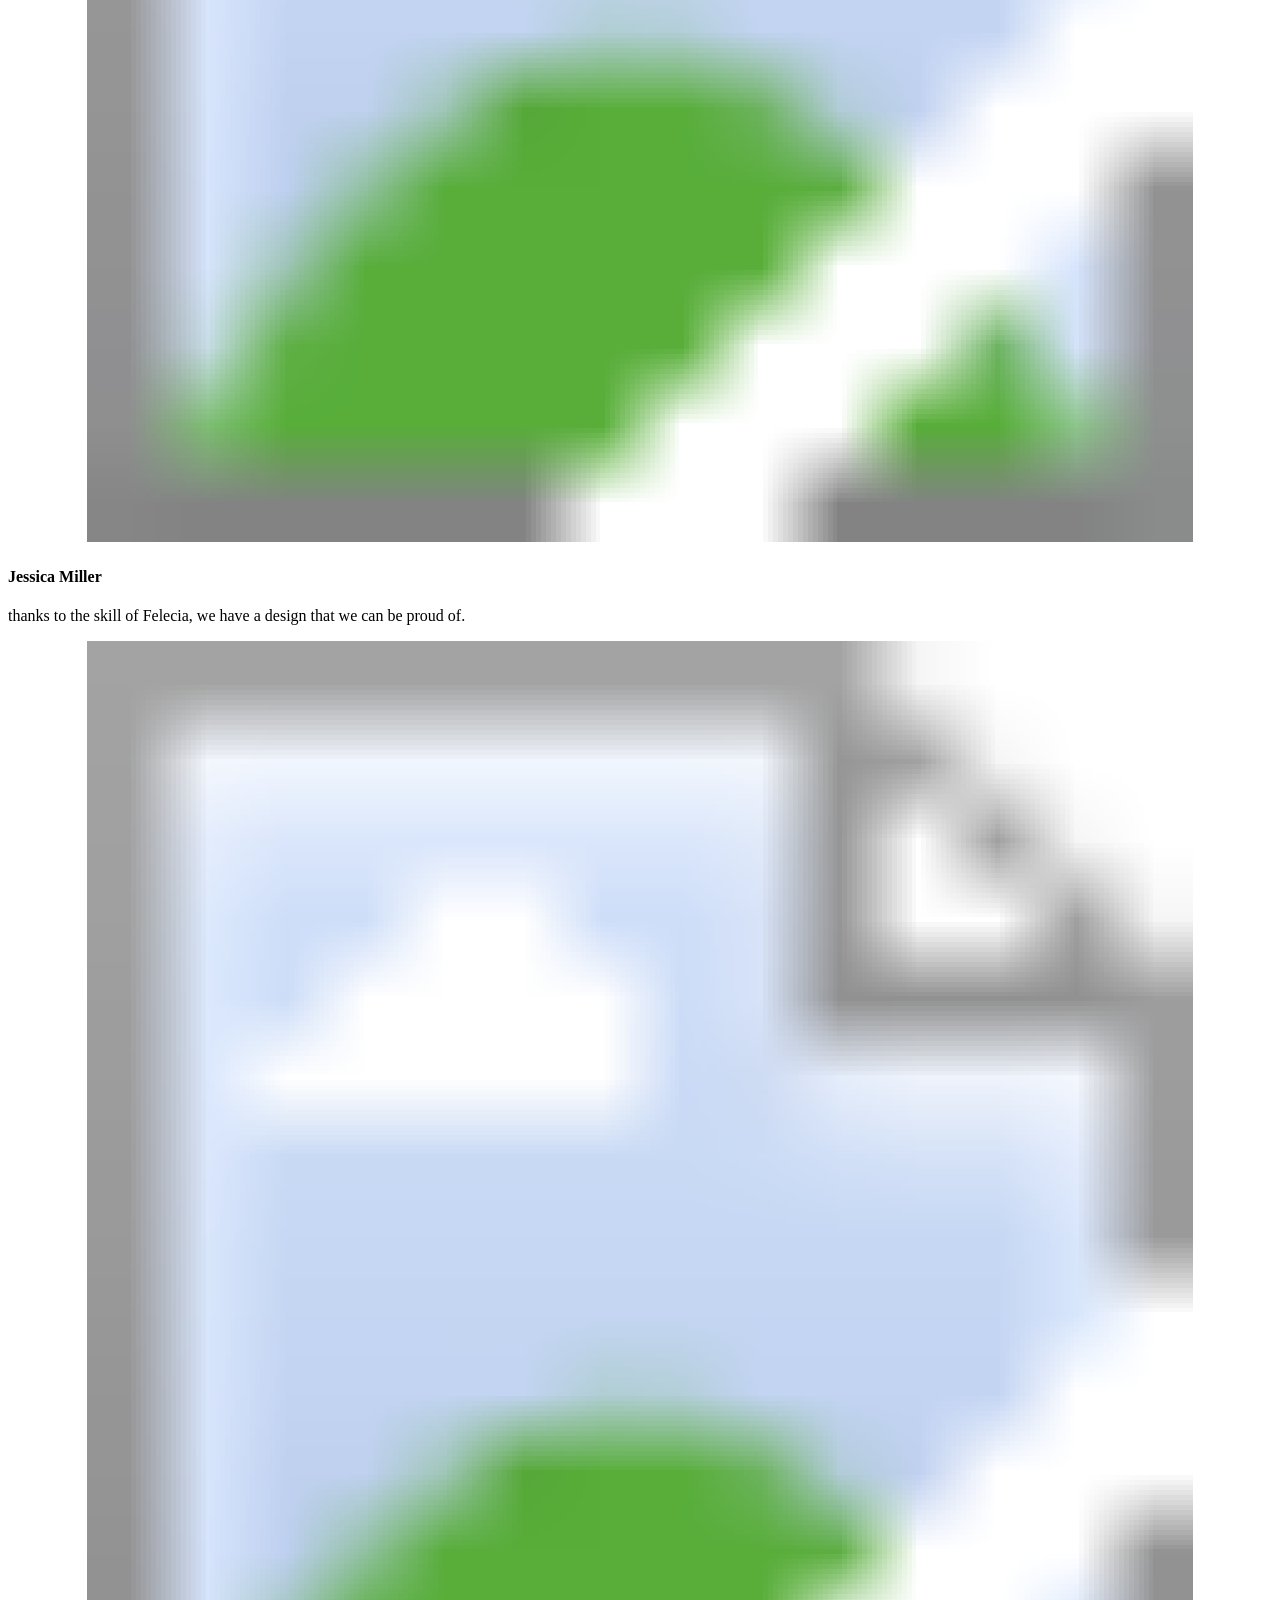
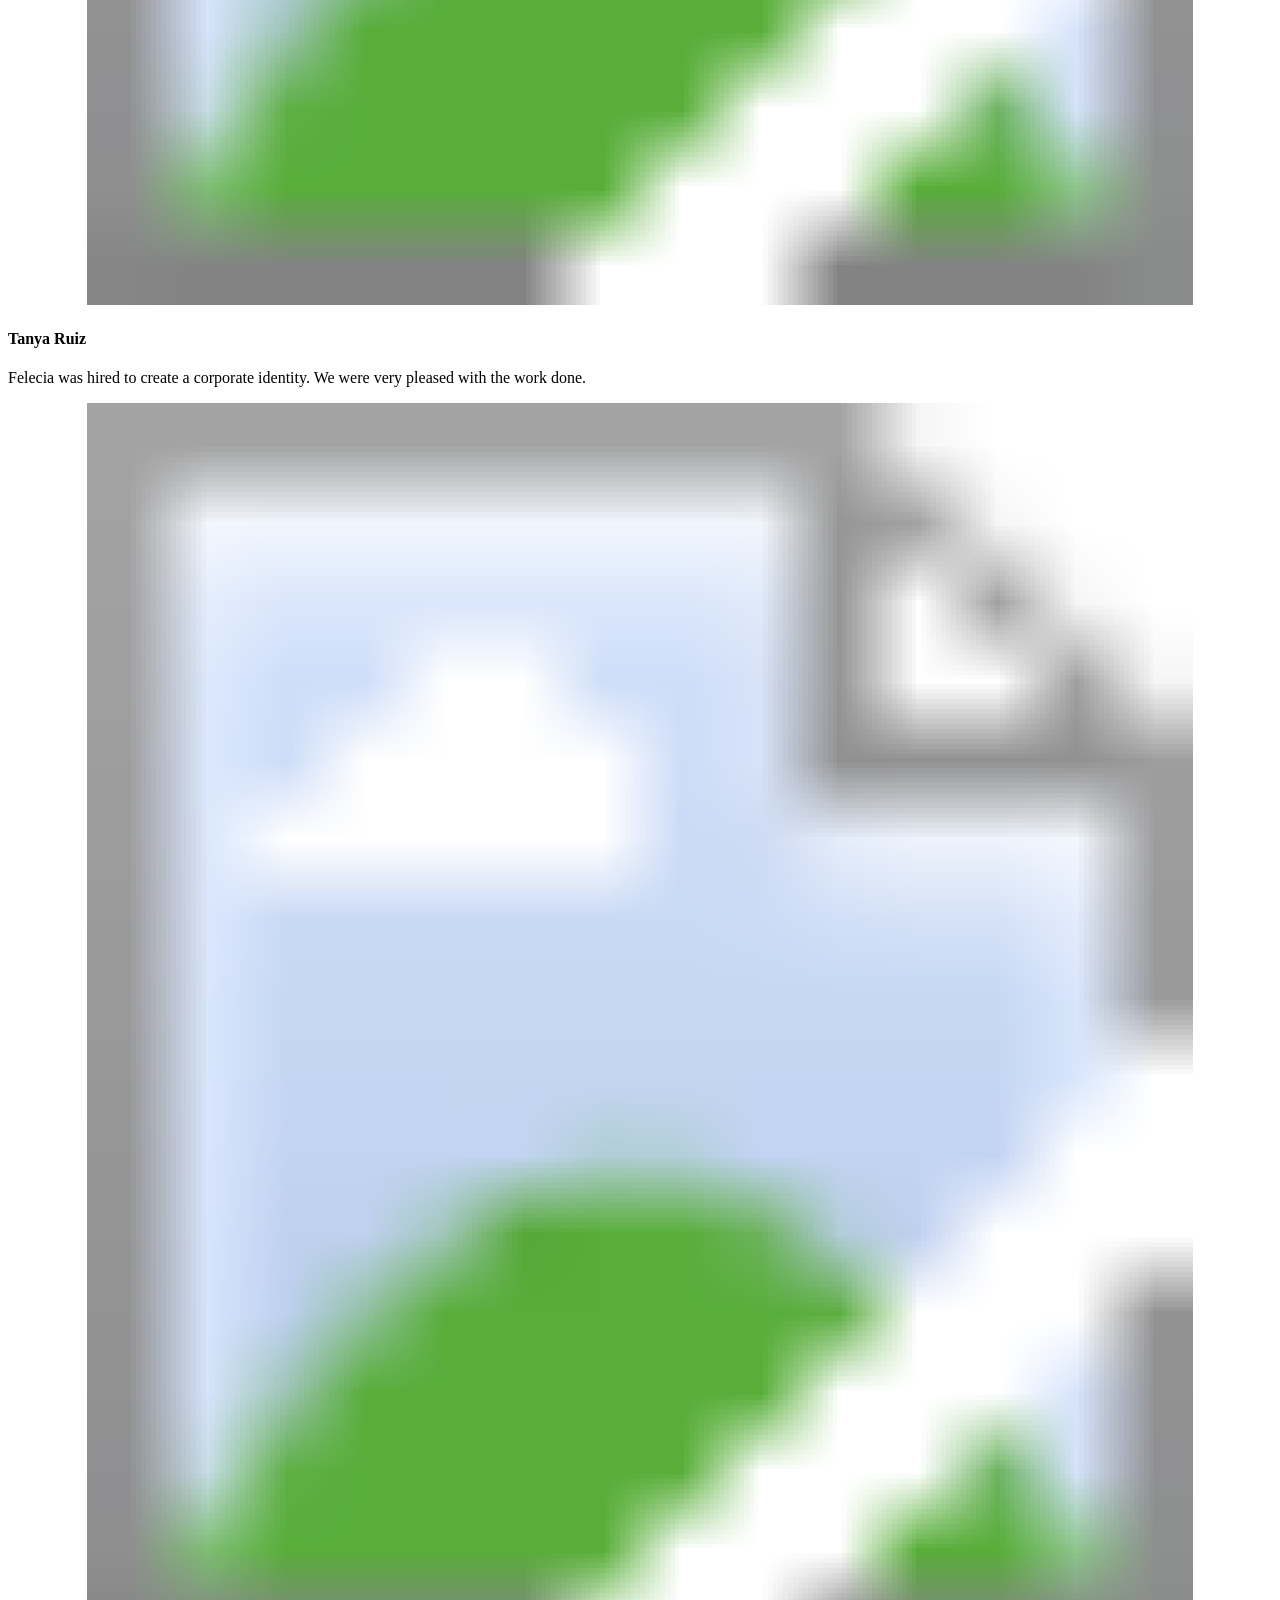
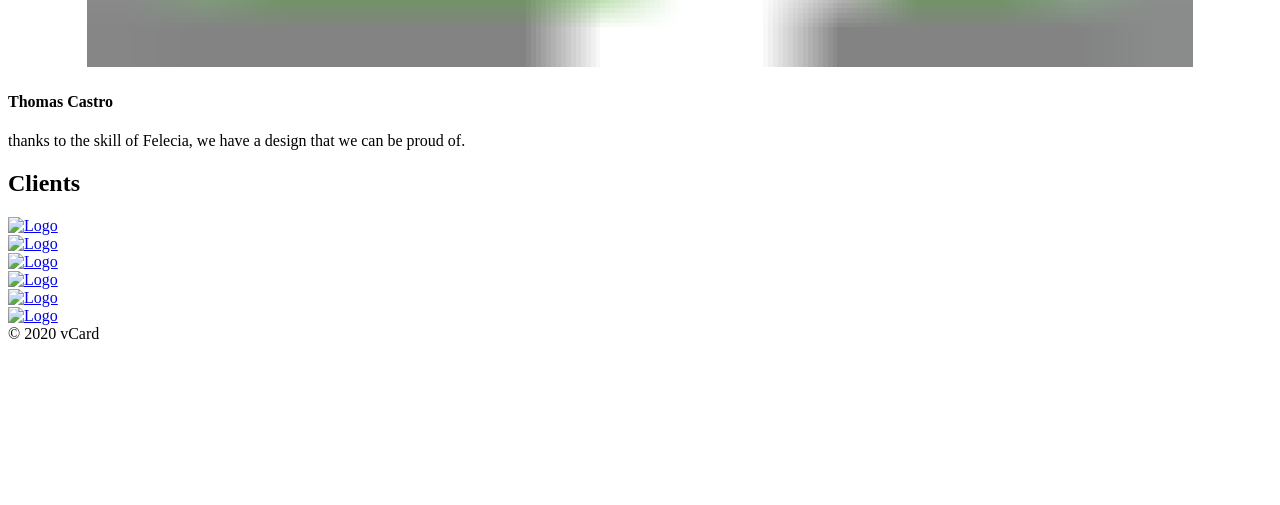
==== commit eba9001d: "Add Beijing Changping address to all page headers" ====
--- a/about.html
+++ b/about.html
@@ -71,7 +71,7 @@
 </div></div>
 <div class="header__right">
 <ul class="header__contact"><li><span class="overhead">邮箱</span><a href="mailto:eric.hart.ex@gmail.com">eric.hart.ex@gmail.com</a></li><li><span class="overhead">电话 / 微信</span><a href="tel:+8618710121420">+86 18710121420</a></li></ul>
-<ul class="header__contact"><li><span class="overhead">出生年月</span>1995.04</li><li><span class="overhead">GitHub</span><a href="https://github.com/eric-hart-ex">eric-hart-ex</a></li></ul>
+<ul class="header__contact"><li><span class="overhead">出生年月</span>1995.04</li><li><span class="overhead">GitHub</span><a href="https://github.com/eric-hart-ex">eric-hart-ex</a></li><li><span class="overhead">居住地址</span>北京 昌平</li></ul>
 </div>
 </header>
 			
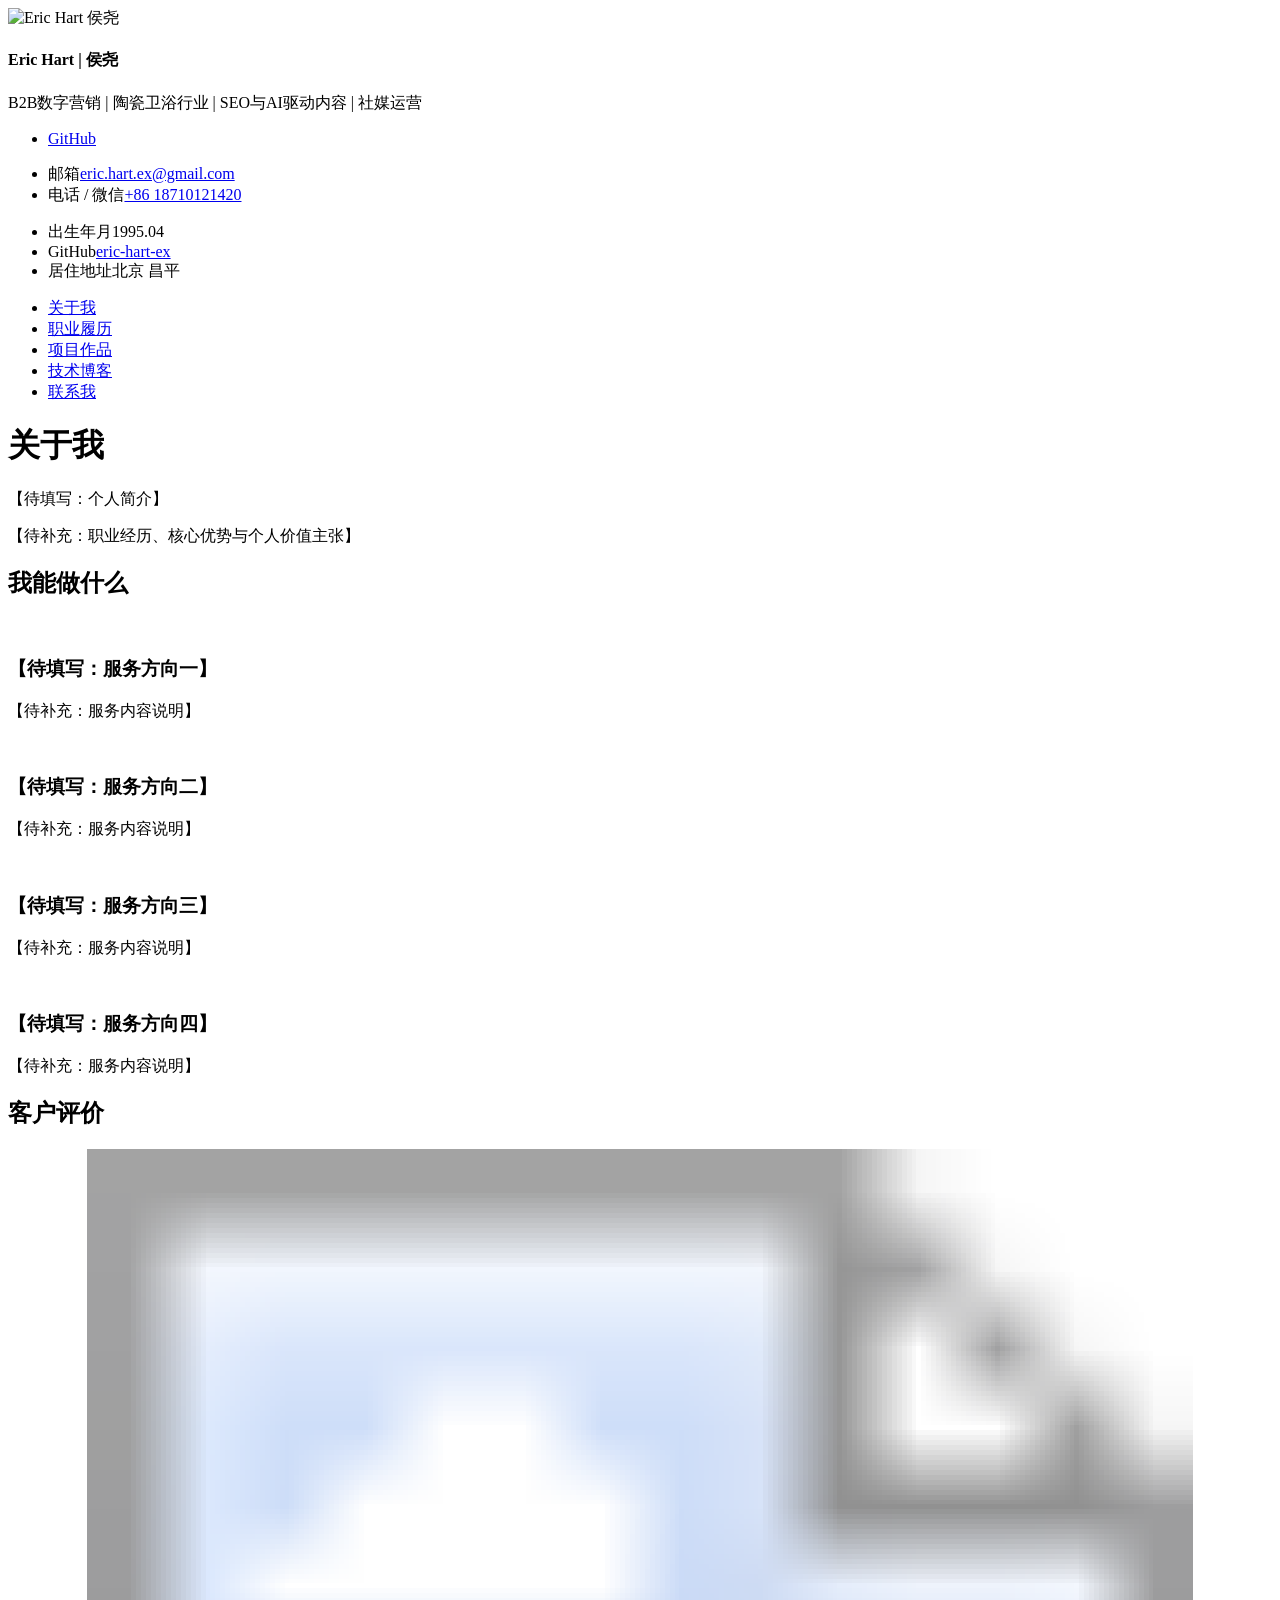
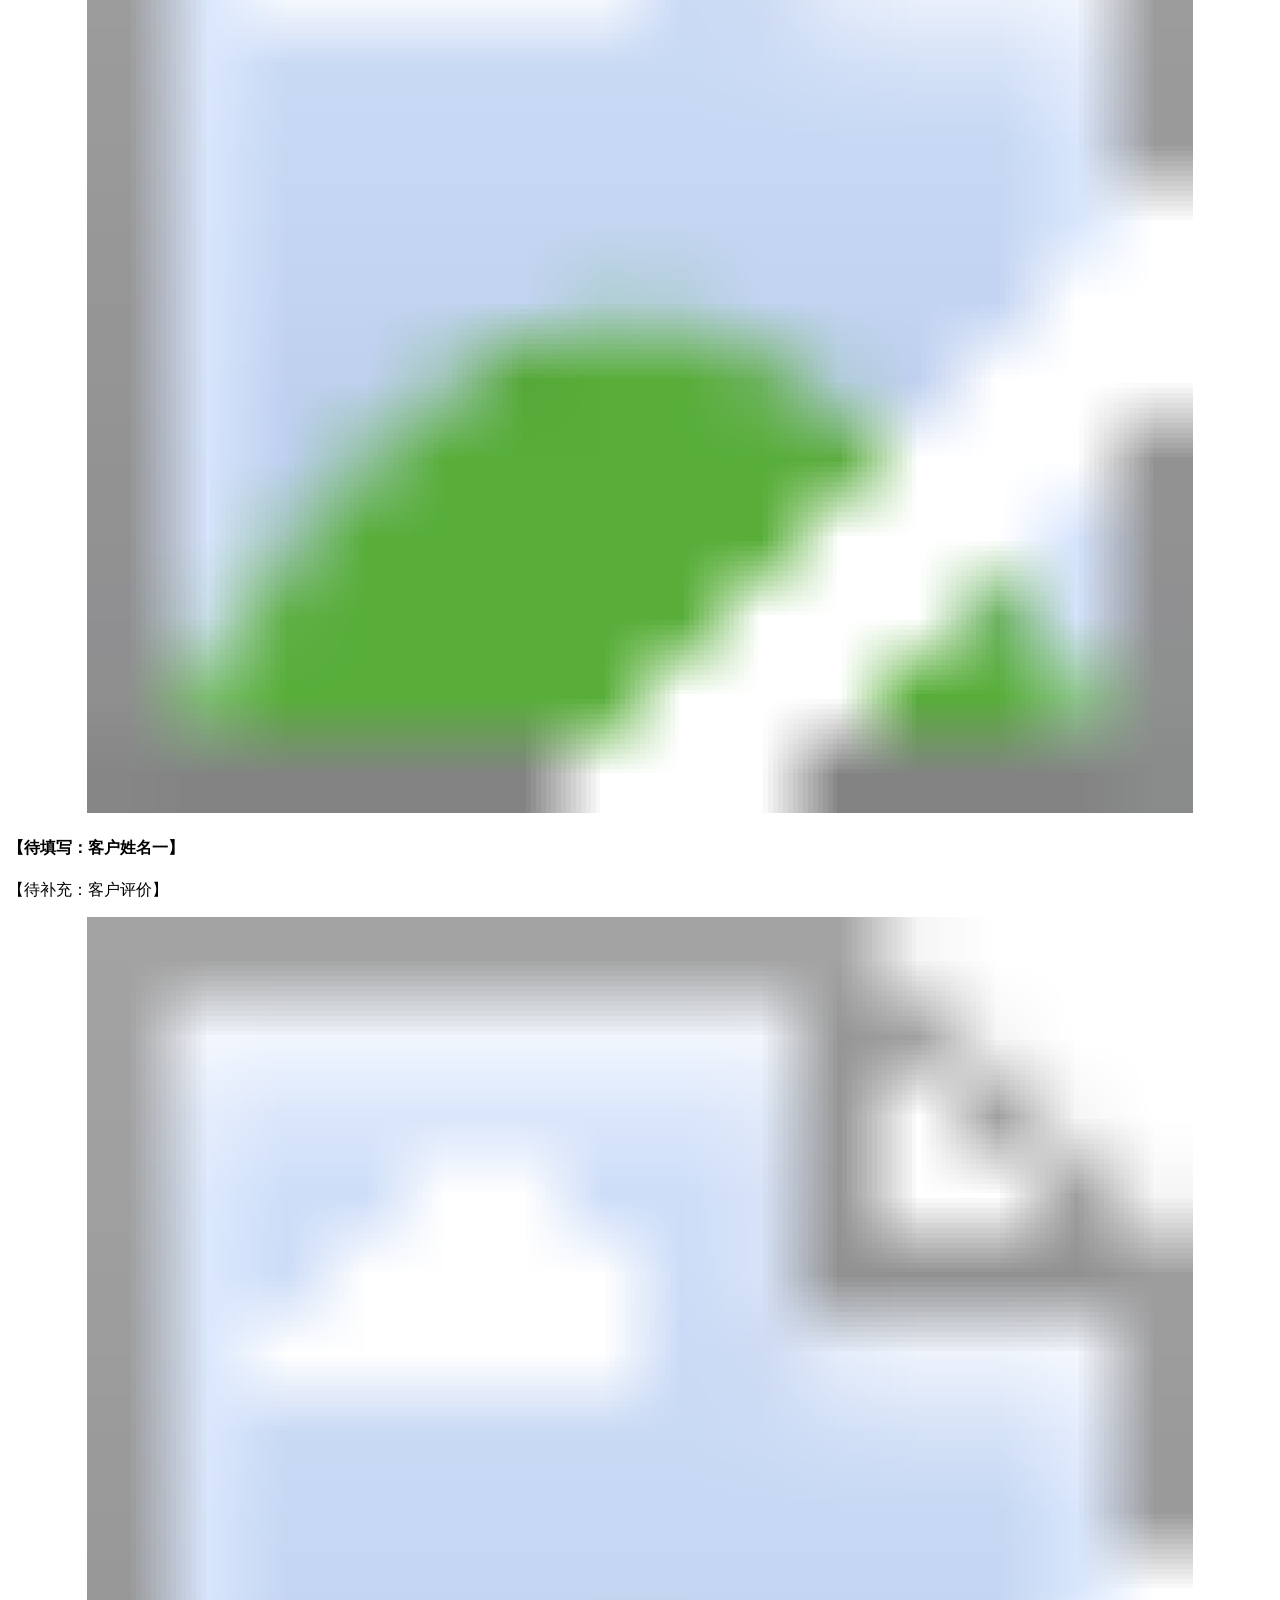
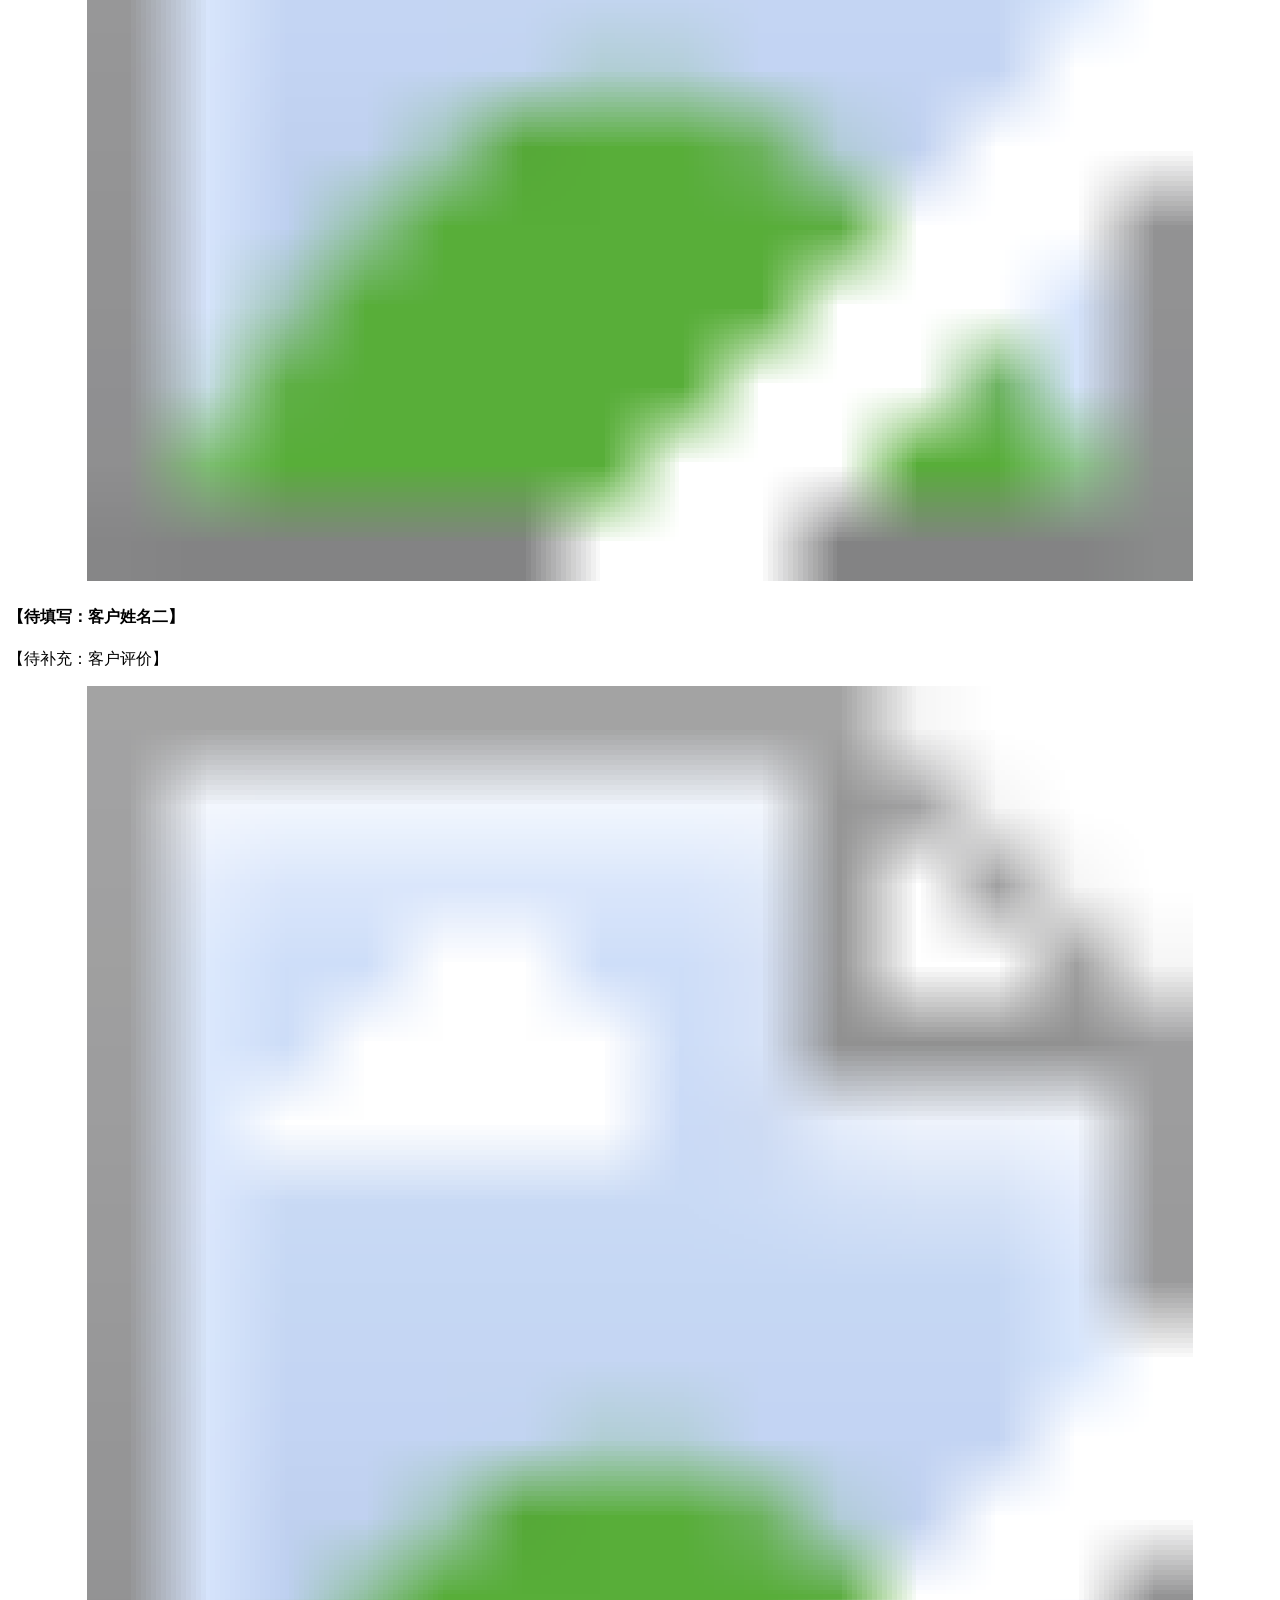
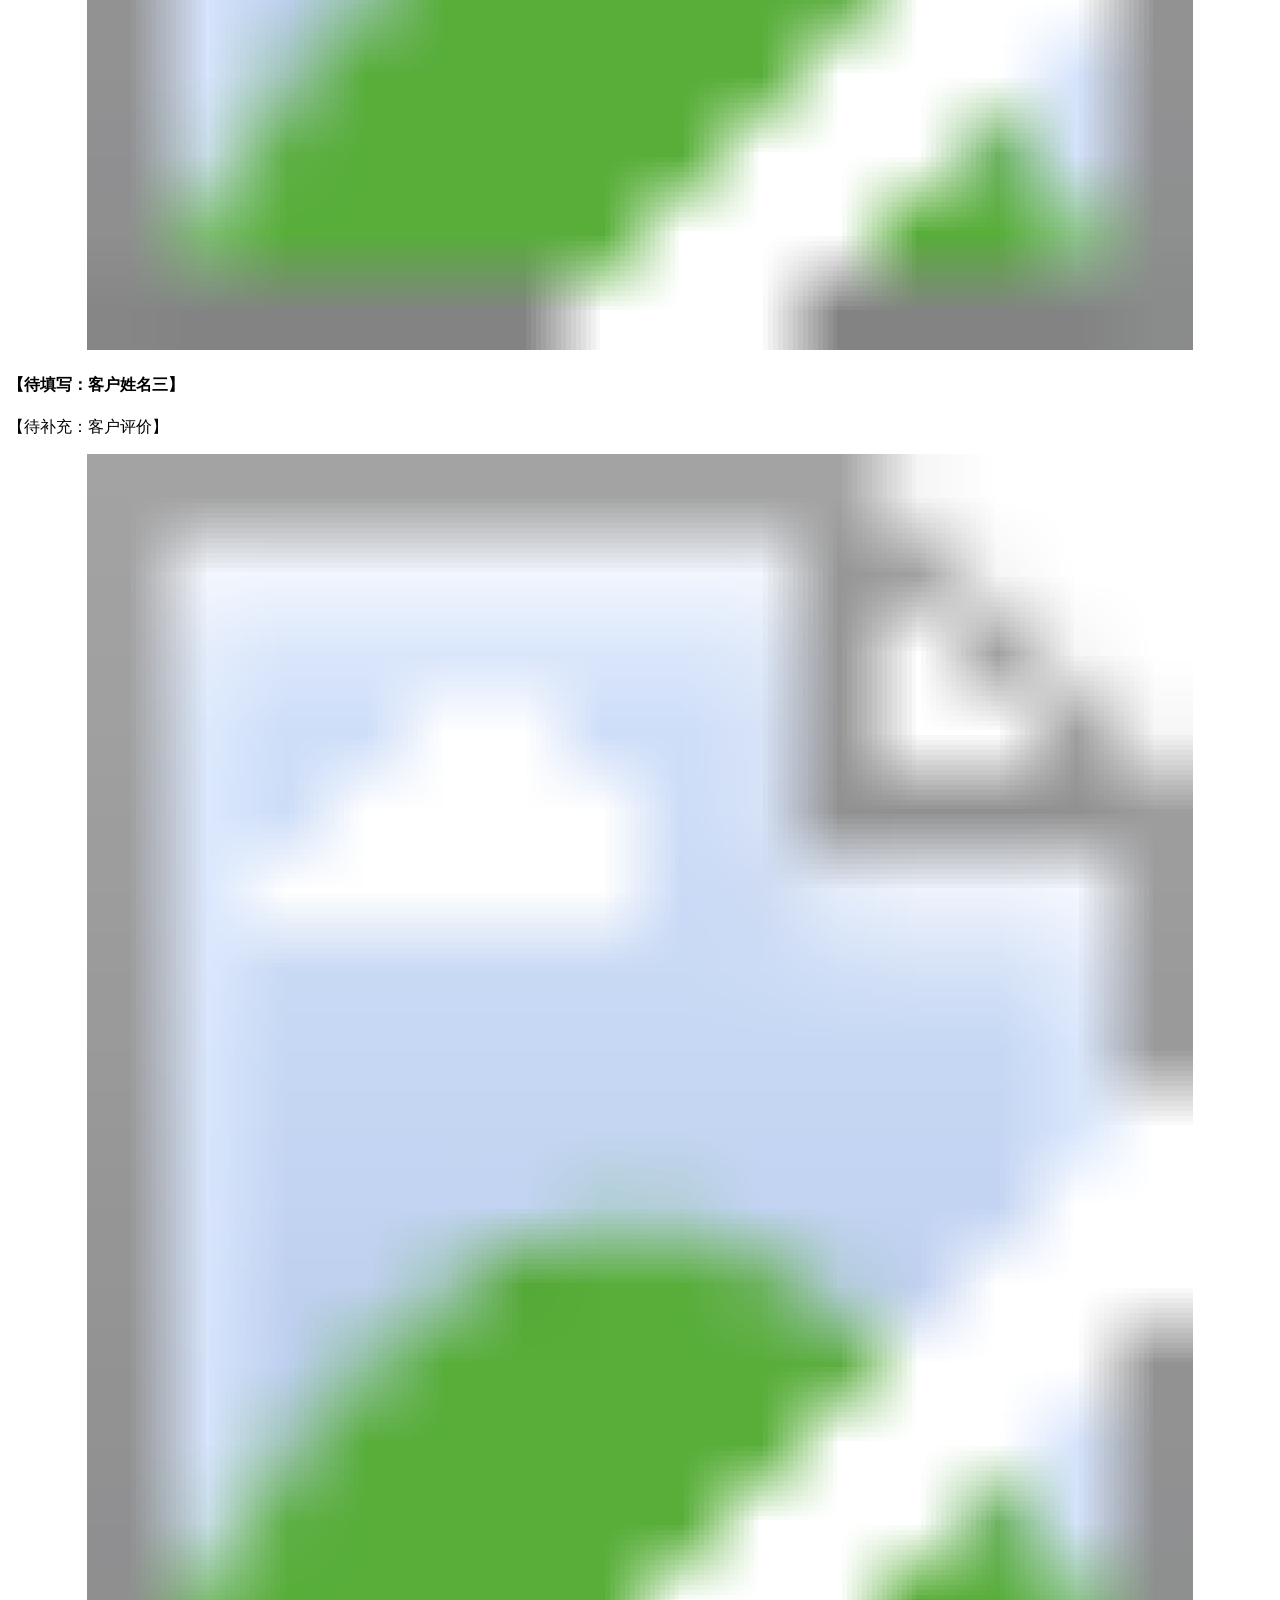
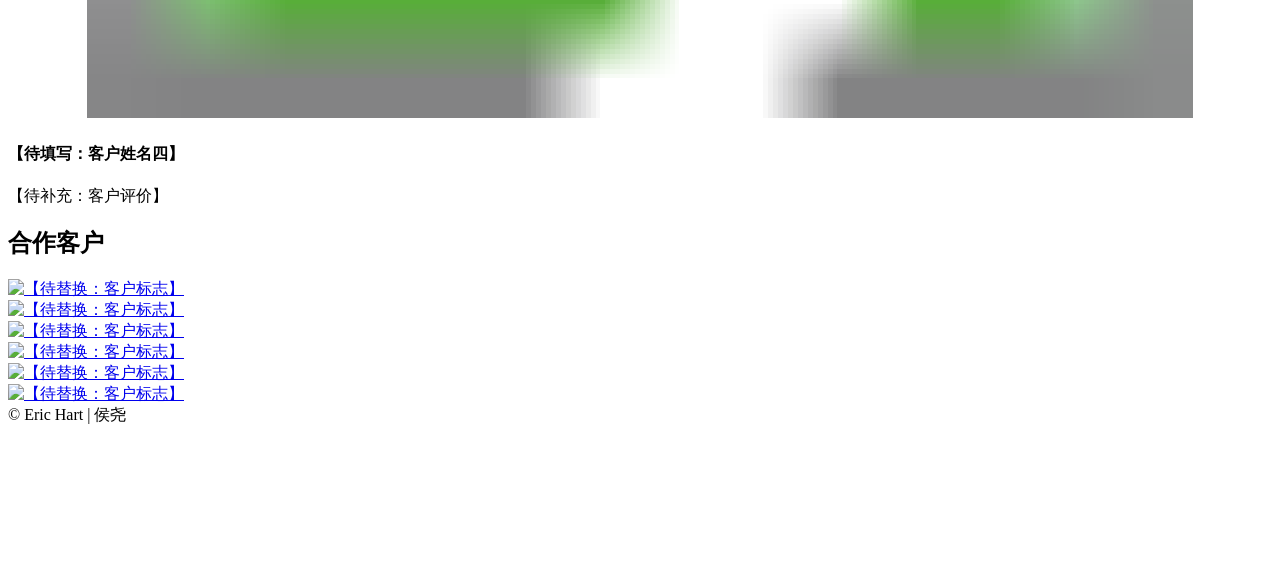
==== commit c748a417: "Localize vCard pages and replace template claims with placeholders" ====
--- a/about.html
+++ b/about.html
@@ -1,4 +1,4 @@
-﻿<!DOCTYPE html>
+<!DOCTYPE html>
 <html lang="zh-CN">
 
 <head>
@@ -15,17 +15,17 @@
 
     <!-- Twitter data -->
     <meta name="twitter:card" content="summary_large_image">
-    <meta name="twitter:site" content="@ArtTemplates">
+    <meta name="twitter:site" content="">
     <meta name="twitter:title" content="Eric Hart | 侯尧">
-    <meta name="twitter:description" content="B2B数字营销、Google SEO与AI应用">
+    <meta name="twitter:description" content="B2B数字营销 | 陶瓷卫浴行业 | SEO与AI驱动内容 | 社媒运营">
     <meta name="twitter:image" content="assets/images/social.jpg">
 
     <!-- Open Graph data -->
     <meta property="og:title" content="关于我 | Eric Hart 侯尧" />
     <meta property="og:type" content="website" />
-    <meta property="og:url" content="your url website" />
+    <meta property="og:url" content="https://eric-hart-ex.github.io/" /> 
     <meta property="og:image" content="assets/images/social.jpg" />
-    <meta property="og:description" content="B2B数字营销、Google SEO与AI应用" />
+    <meta property="og:description" content="B2B数字营销 | 陶瓷卫浴行业 | SEO与AI驱动内容 | 社媒运营" />
     <meta property="og:site_name" content="Eric Hart | 侯尧" />
 
 	<!-- Favicons -->
@@ -94,22 +94,22 @@
 				    <div class="box box-content">
 					    <!-- About -->
 						<div class="pb-0 pb-sm-2">
-		                    <h1 class="title title--h1 first-title title__separate">About Me</h1>
-						    <p>I'm Creative Director and UI/UX Designer from Sydney, Australia, working in web development and print media. I enjoy turning complex problems into simple, beautiful and intuitive designs.</p>
-                            <p>My job is to build your website so that it is functional and user-friendly but at the same time attractive. Moreover, I add personal touch to your product and make sure that is eye-catching and easy to use. My aim is to bring across your message and identity in the most creative way. I created web design for many famous brand companies.</p>
+		                    <h1 class="title title--h1 first-title title__separate">关于我</h1>
+						    <p>【待填写：个人简介】</p>
+                            <p>【待补充：职业经历、核心优势与个人价值主张】</p>
 					    </div>
 						
 						<!-- What -->
 						<div class="mt-1">
-						    <h2 class="title title--h3">What I'm Doing</h2>
+						    <h2 class="title title--h3">我能做什么</h2>
 							<div class="row">
 							    <!-- Case Item -->
 							    <div class="col-12 col-lg-6">
 							        <div class="case-item">
 									    <img class="case-item__icon" src="assets/icons/icon-design.svg" alt="" />
 										<div>
-									        <h3 class="title title--h4">Web Design</h3>
-										    <p class="case-item__caption">The most modern and high-quality design made at a professional level.</p>
+									        <h3 class="title title--h4">【待填写：服务方向一】</h3>
+										    <p class="case-item__caption">【待补充：服务内容说明】</p>
 										</div>	
 									</div>
 								</div>
@@ -119,8 +119,8 @@
 							        <div class="case-item">
 									    <img class="case-item__icon" src="assets/icons/icon-dev.svg" alt="" />
 										<div>
-									        <h3 class="title title--h4">Web Development</h3>
-										    <p class="case-item__caption">High-quality development of sites at the professional level.</p>
+									        <h3 class="title title--h4">【待填写：服务方向二】</h3>
+										    <p class="case-item__caption">【待补充：服务内容说明】</p>
 										</div>
 									</div>
 								</div>
@@ -130,8 +130,8 @@
 								    <div class="case-item">
 								        <img class="case-item__icon" src="assets/icons/icon-app.svg" alt="" />
 										<div>
-								            <h3 class="title title--h4">Mobile Apps</h3>
-									        <p class="case-item__caption">Professional development of applications for iOS and Android.</p>
+								            <h3 class="title title--h4">【待填写：服务方向三】</h3>
+									        <p class="case-item__caption">【待补充：服务内容说明】</p>
 										</div>
 								   </div>
 								</div>
@@ -141,8 +141,8 @@
 								    <div class="case-item">
 									    <img class="case-item__icon" src="assets/icons/icon-photo.svg" alt="" />
 										<div>
-									        <h3 class="title title--h4">Photography</h3>
-										    <p class="case-item__caption">I make high-quality photos of any category at a professional level.</p>
+									        <h3 class="title title--h4">【待填写：服务方向四】</h3>
+										    <p class="case-item__caption">【待补充：服务内容说明】</p>
 										</div>
 									</div>
 								</div>
@@ -151,7 +151,7 @@
 						
 						<!-- Testimonials -->
 						<div class="mt-2">
-						    <h2 class="title title--h3">Testimonials</h2>
+						    <h2 class="title title--h3">客户评价</h2>
 						    <div class="swiper-container js-carousel-review">
                                 <div class="swiper-wrapper">
 								    <!-- Item review -->
@@ -162,8 +162,8 @@
                                             </g>
                                         </svg>
 										<div class="review-item__textbox">
-											<h4 class="title title--h5">Daniel Lewis</h4>
-											<p class="review-item__caption">Felecia was hired to create a corporate identity. We were very pleased with the work done.</p>
+											<h4 class="title title--h5">【待填写：客户姓名一】</h4>
+											<p class="review-item__caption">【待补充：客户评价】</p>
 									    </div>
 									</div>
 									
@@ -175,8 +175,8 @@
                                             </g>
                                         </svg>
 										<div class="review-item__textbox">
-											<h4 class="title title--h5">Jessica Miller</h4>
-											<p class="review-item__caption">thanks to the skill of Felecia, we have a design that we can be proud of.</p>
+											<h4 class="title title--h5">【待填写：客户姓名二】</h4>
+											<p class="review-item__caption">【待补充：客户评价】</p>
 										</div>
 									</div>
 									
@@ -188,8 +188,8 @@
                                             </g>
                                         </svg>
 										<div class="review-item__textbox">
-											<h4 class="title title--h5">Tanya Ruiz</h4>
-											<p class="review-item__caption">Felecia was hired to create a corporate identity. We were very pleased with the work done.</p>
+											<h4 class="title title--h5">【待填写：客户姓名三】</h4>
+											<p class="review-item__caption">【待补充：客户评价】</p>
 										</div>
 									</div>
 									
@@ -201,8 +201,8 @@
                                             </g>
                                         </svg>
 										<div class="review-item__textbox">
-											<h4 class="title title--h5">Thomas Castro</h4>
-											<p class="review-item__caption">thanks to the skill of Felecia, we have a design that we can be proud of.</p>
+											<h4 class="title title--h5">【待填写：客户姓名四】</h4>
+											<p class="review-item__caption">【待补充：客户评价】</p>
 										</div>
 									</div>
                                 </div>
@@ -213,38 +213,38 @@
 						
 						<!-- Clients -->
 						<div class="mt-4">
-						    <h2 class="title title--h3">Clients</h2>
+						    <h2 class="title title--h3">合作客户</h2>
 							
 							<div class="swiper-container js-carousel-clients">
                                 <div class="swiper-wrapper">
 								    <!-- Item client -->
                                     <div class="swiper-slide">
-									    <a href="#"><img src="assets/img/logo-1.svg" alt="Logo" /></a>
-									</div>
-									
-								    <!-- Item client -->
-                                    <div class="swiper-slide">
-									    <a href="#"><img src="assets/img/logo-2.svg" alt="Logo" /></a>
-									</div>
-
-								    <!-- Item client -->
-                                    <div class="swiper-slide">
-									    <a href="#"><img src="assets/img/logo-3.svg" alt="Logo" /></a>
-									</div>
-
-								    <!-- Item client -->
-                                    <div class="swiper-slide">
-									    <a href="#"><img src="assets/img/logo-4.svg" alt="Logo" /></a>
-									</div>
-									
-								    <!-- Item client -->
-                                    <div class="swiper-slide">
-									    <a href="#"><img src="assets/img/logo-1.svg" alt="Logo" /></a>
+									    <a href="#"><img src="assets/img/logo-1.svg" alt="【待替换：客户标志】" /></a>
+									</div>
+									
+								    <!-- Item client -->
+                                    <div class="swiper-slide">
+									    <a href="#"><img src="assets/img/logo-2.svg" alt="【待替换：客户标志】" /></a>
+									</div>
+
+								    <!-- Item client -->
+                                    <div class="swiper-slide">
+									    <a href="#"><img src="assets/img/logo-3.svg" alt="【待替换：客户标志】" /></a>
+									</div>
+
+								    <!-- Item client -->
+                                    <div class="swiper-slide">
+									    <a href="#"><img src="assets/img/logo-4.svg" alt="【待替换：客户标志】" /></a>
+									</div>
+									
+								    <!-- Item client -->
+                                    <div class="swiper-slide">
+									    <a href="#"><img src="assets/img/logo-1.svg" alt="【待替换：客户标志】" /></a>
 									</div>
 									
 									<!-- Item client -->
                                     <div class="swiper-slide">
-									    <a href="#"><img src="assets/img/logo-2.svg" alt="Logo" /></a>
+									    <a href="#"><img src="assets/img/logo-2.svg" alt="【待替换：客户标志】" /></a>
 									</div>
 								</div>
 								
@@ -254,7 +254,7 @@
 					</div>
 					
 					<!-- Footer -->
-					<footer class="footer">© 2020 vCard</footer>
+					<footer class="footer">© Eric Hart | 侯尧</footer> 
 		        </div>
 			</div>
 		</div>	
@@ -281,4 +281,4 @@
 	
 	<script src="assets/demo/plugins-demo.js"></script>
 </body>
-</html>+</html>
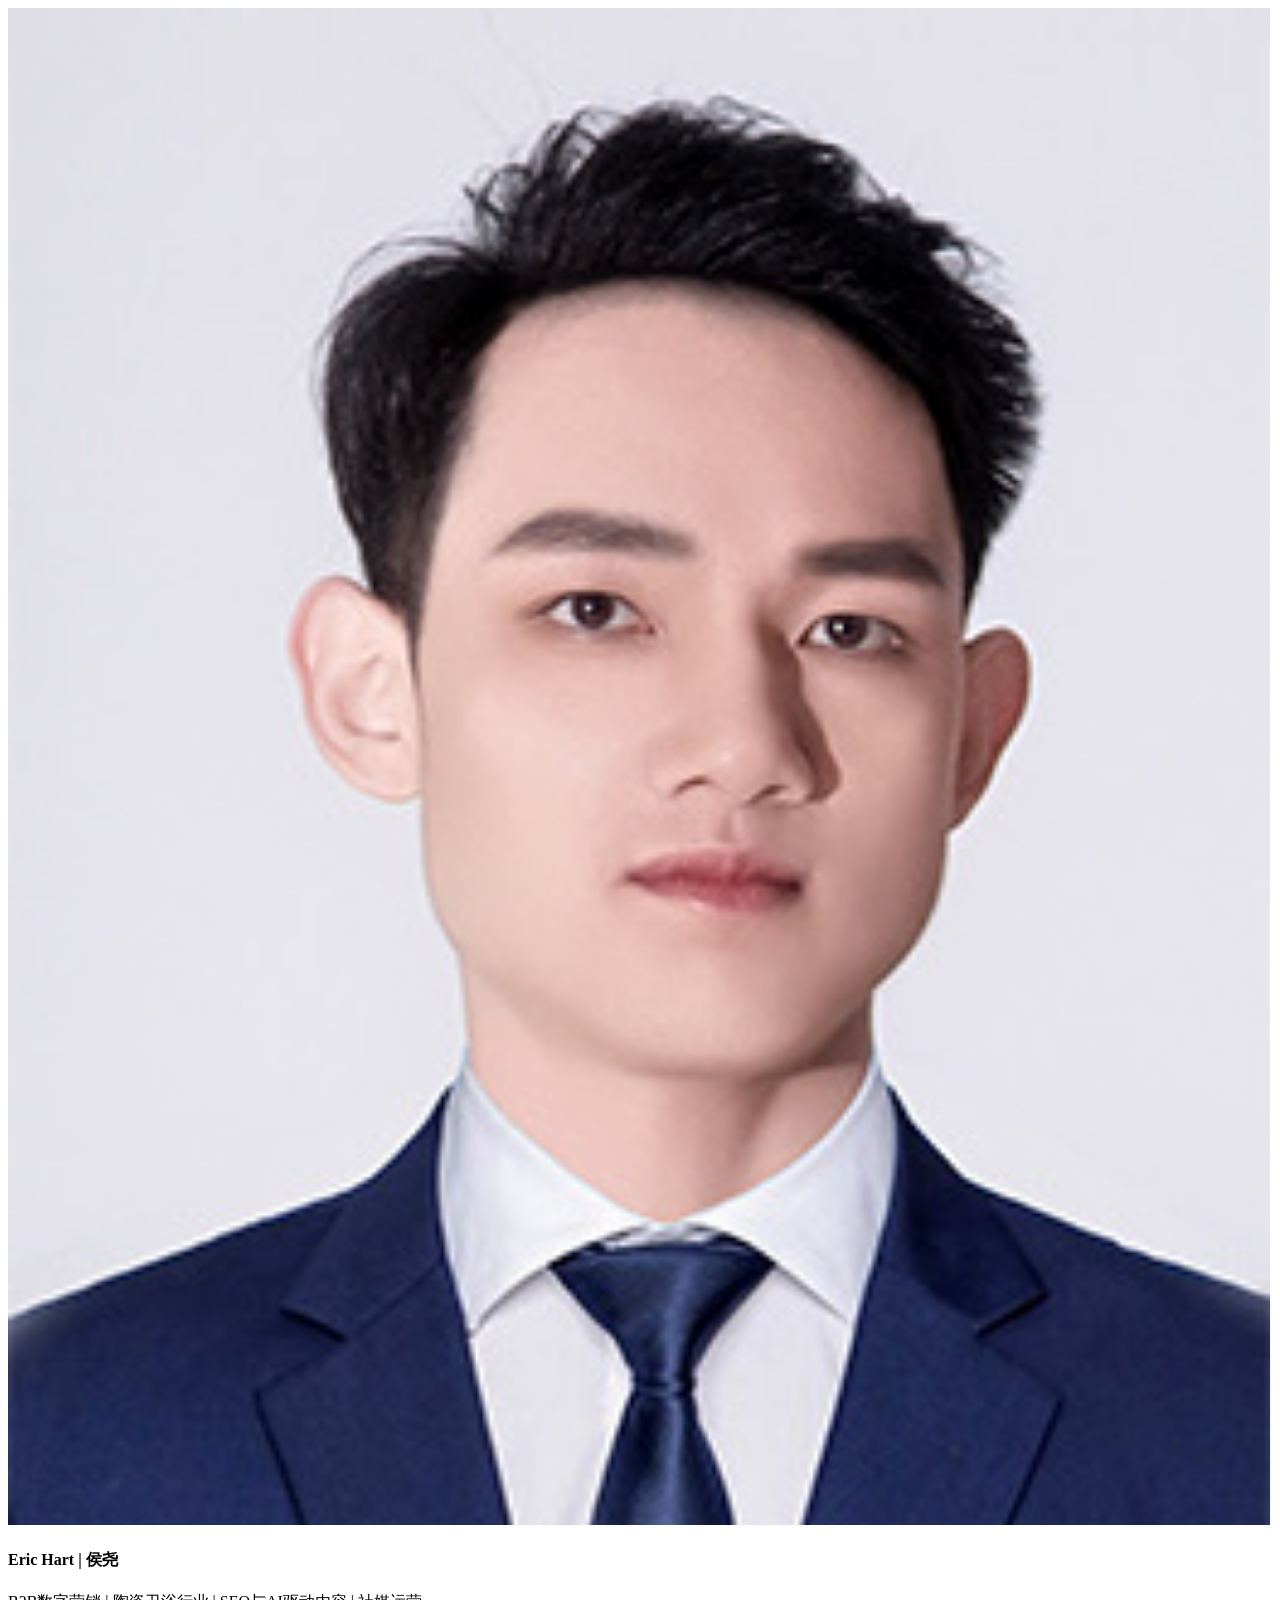
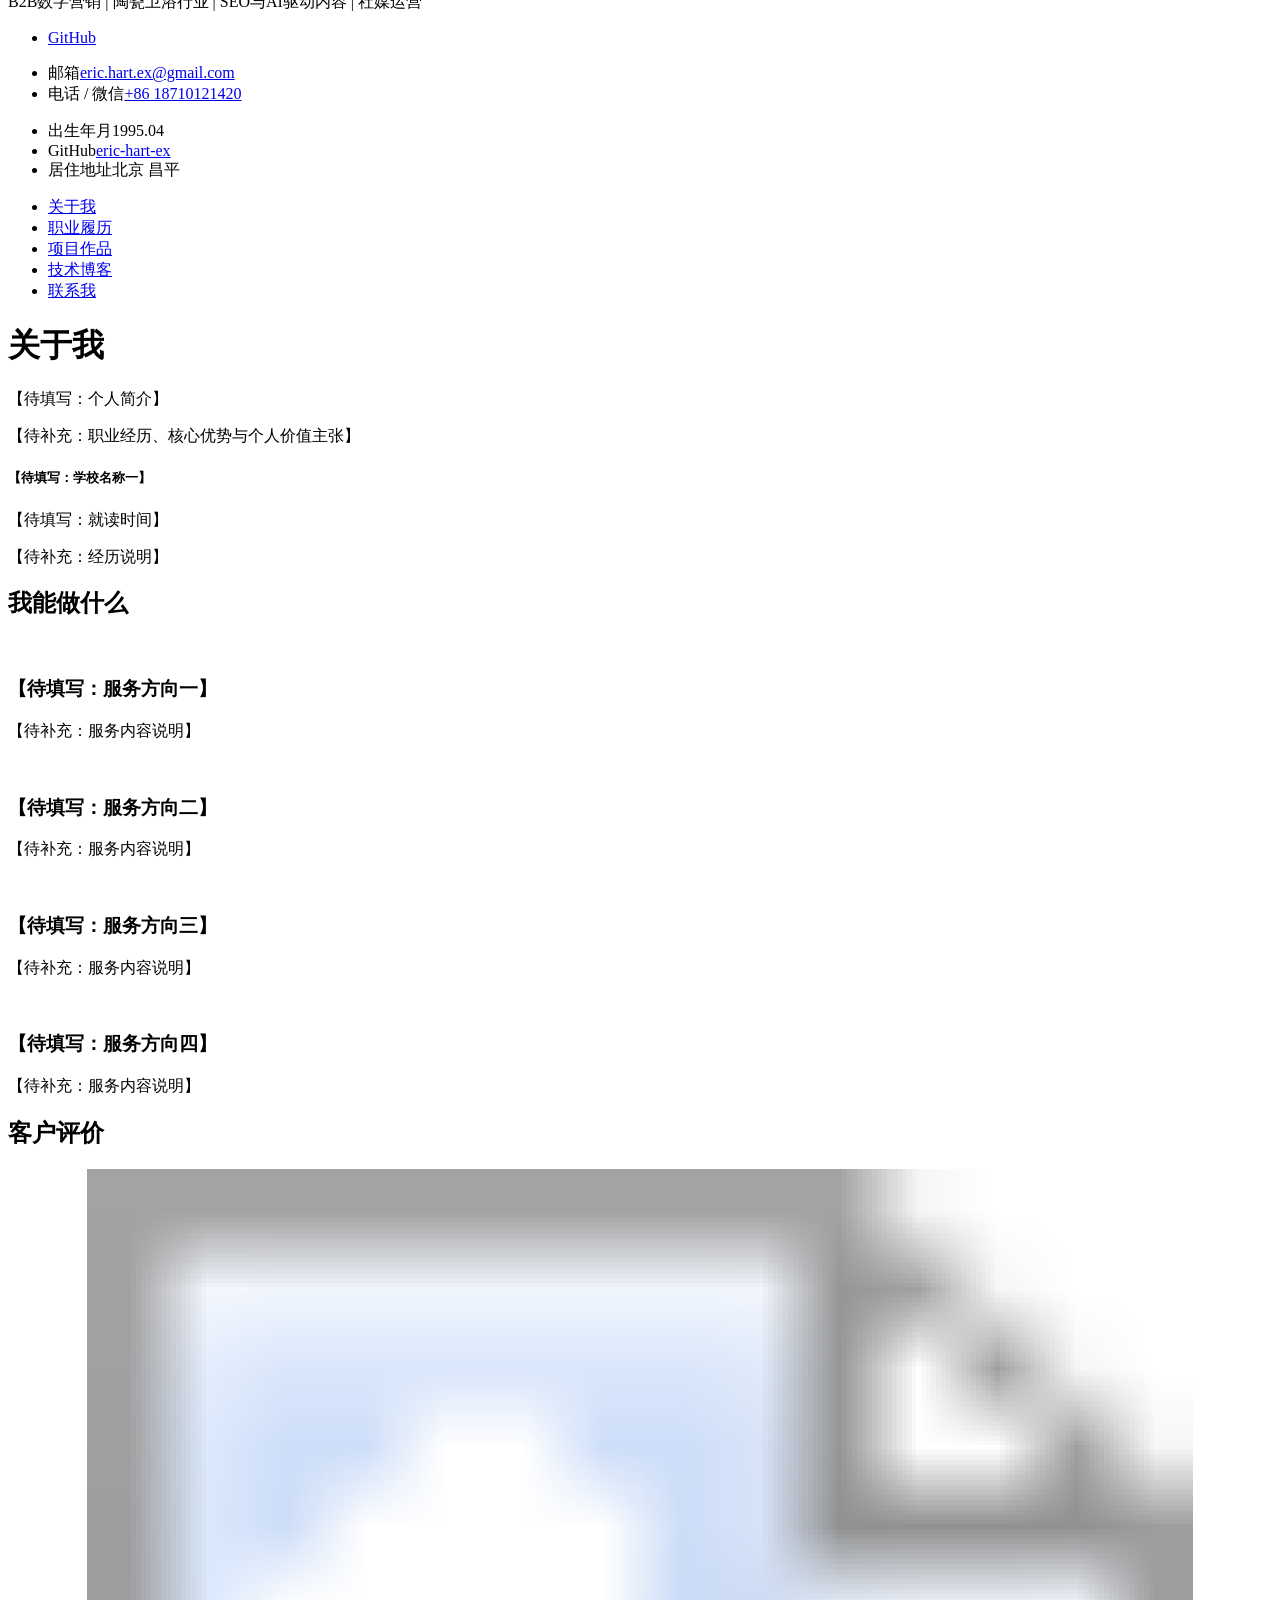
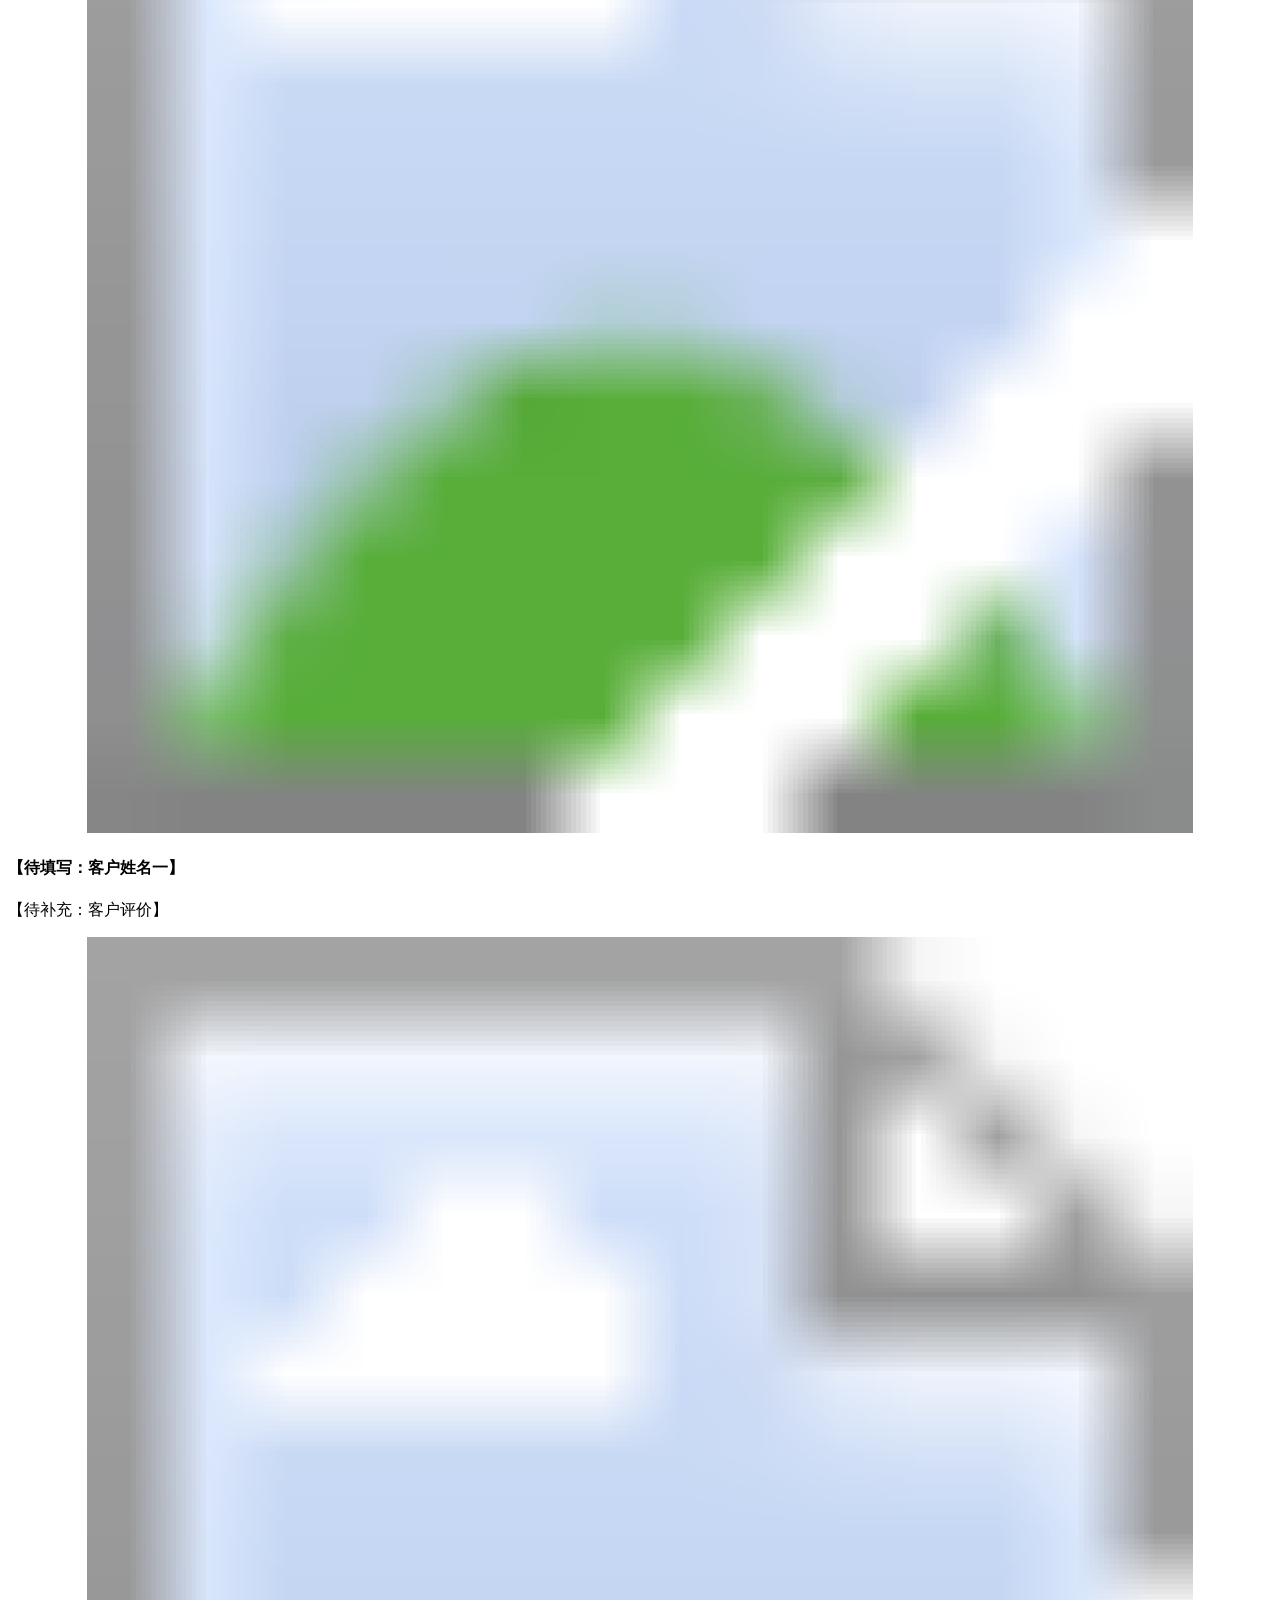
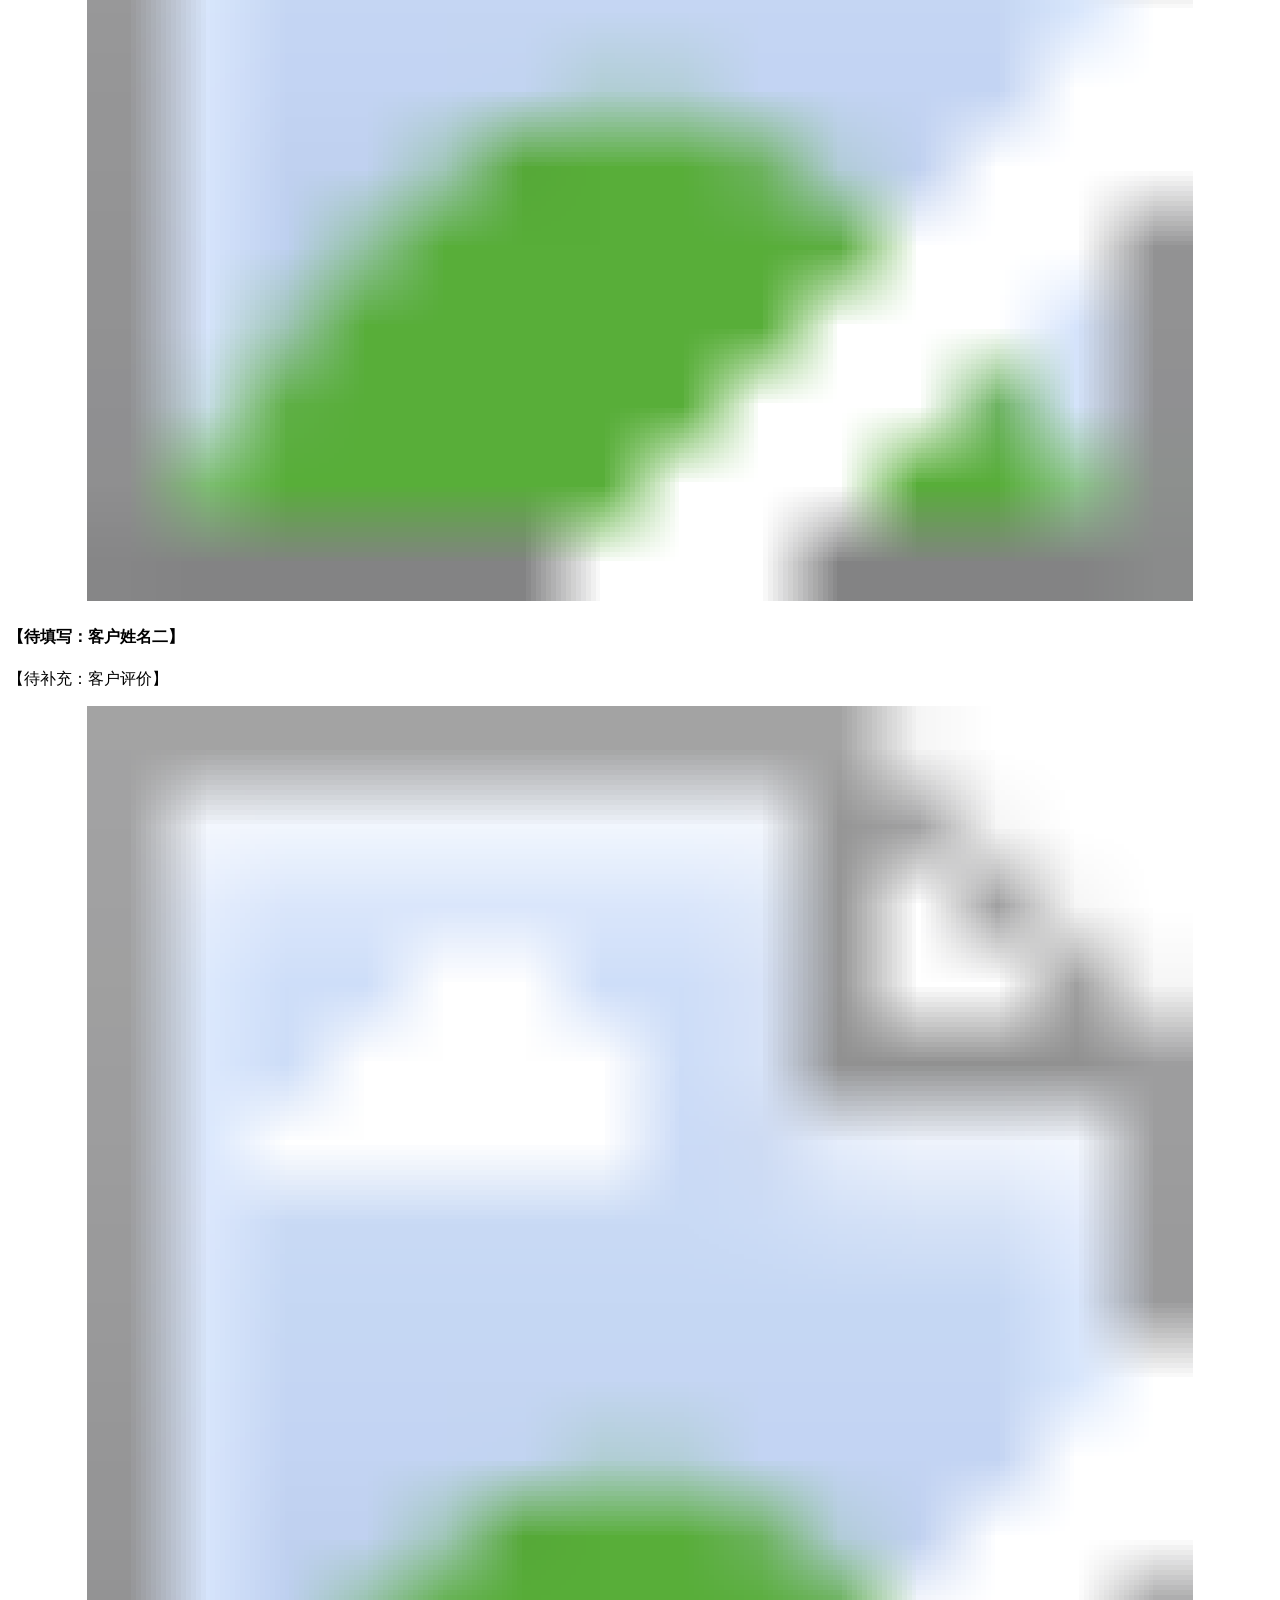
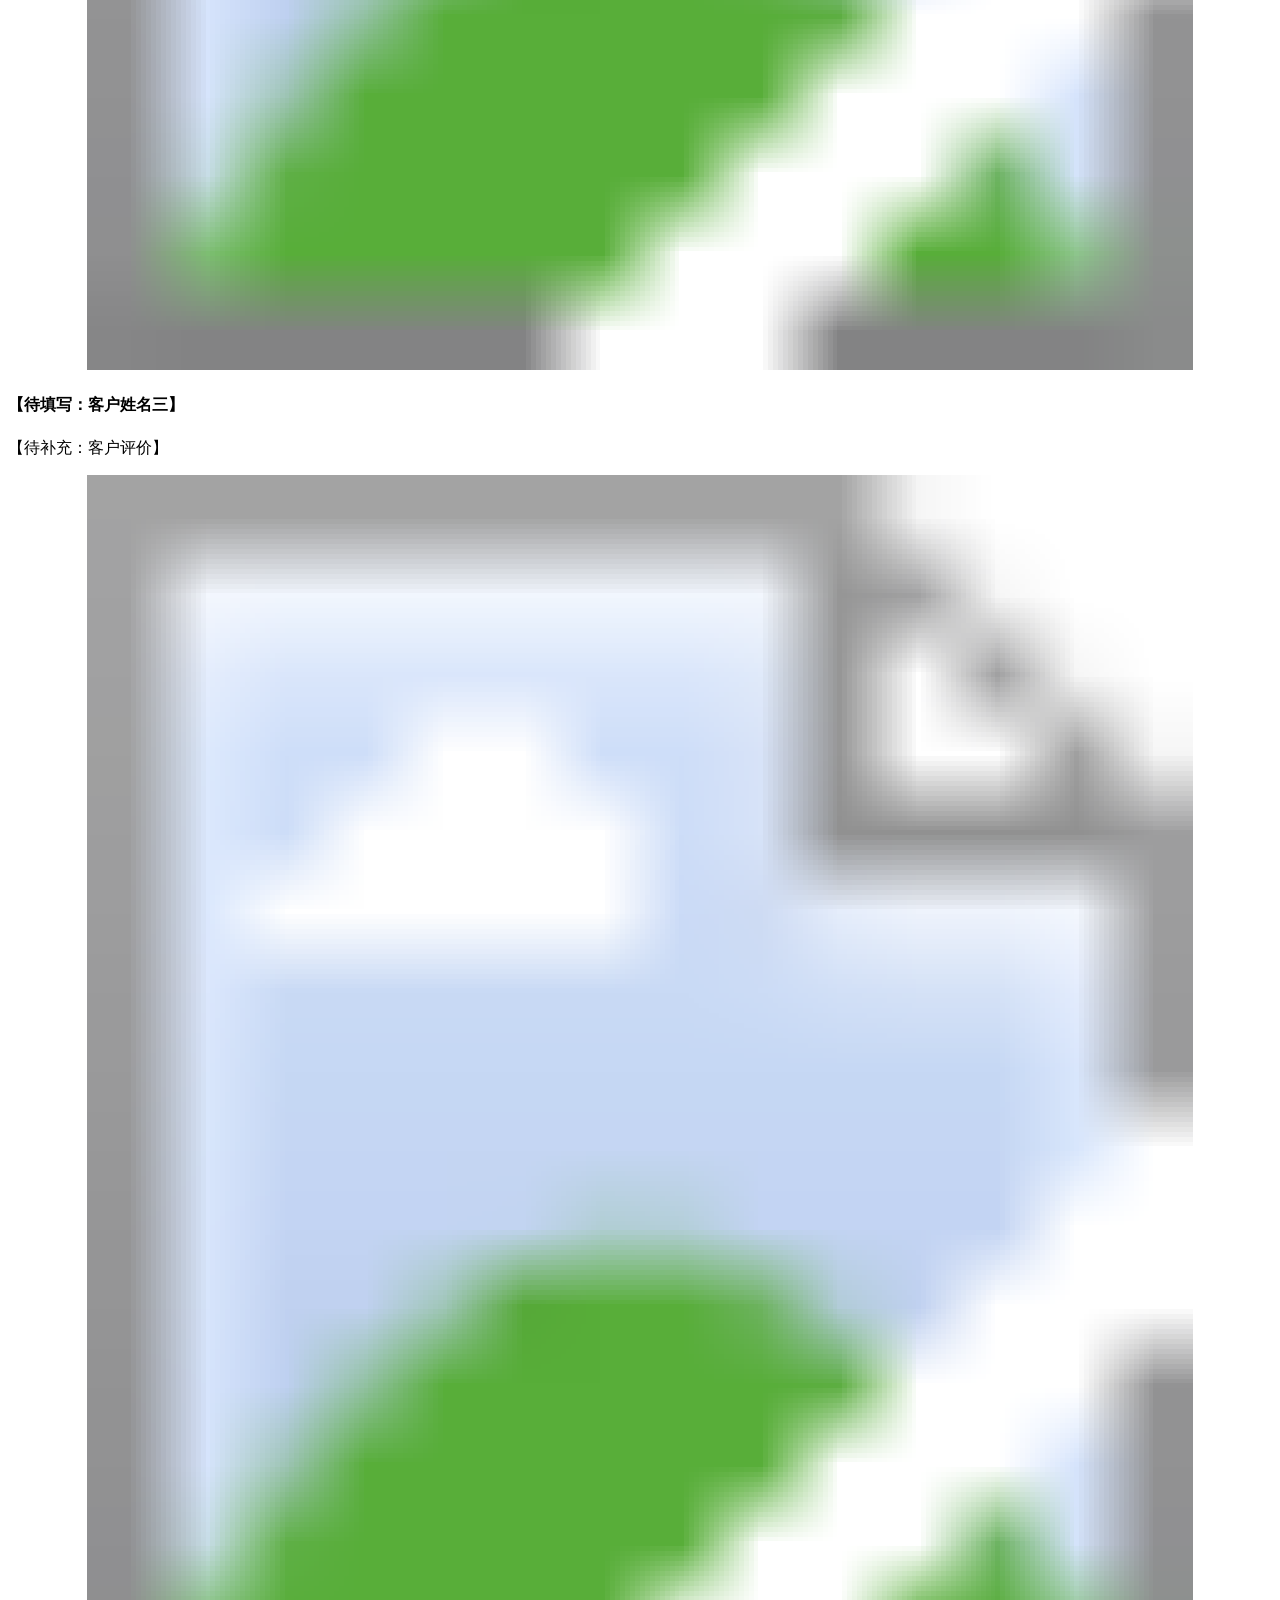
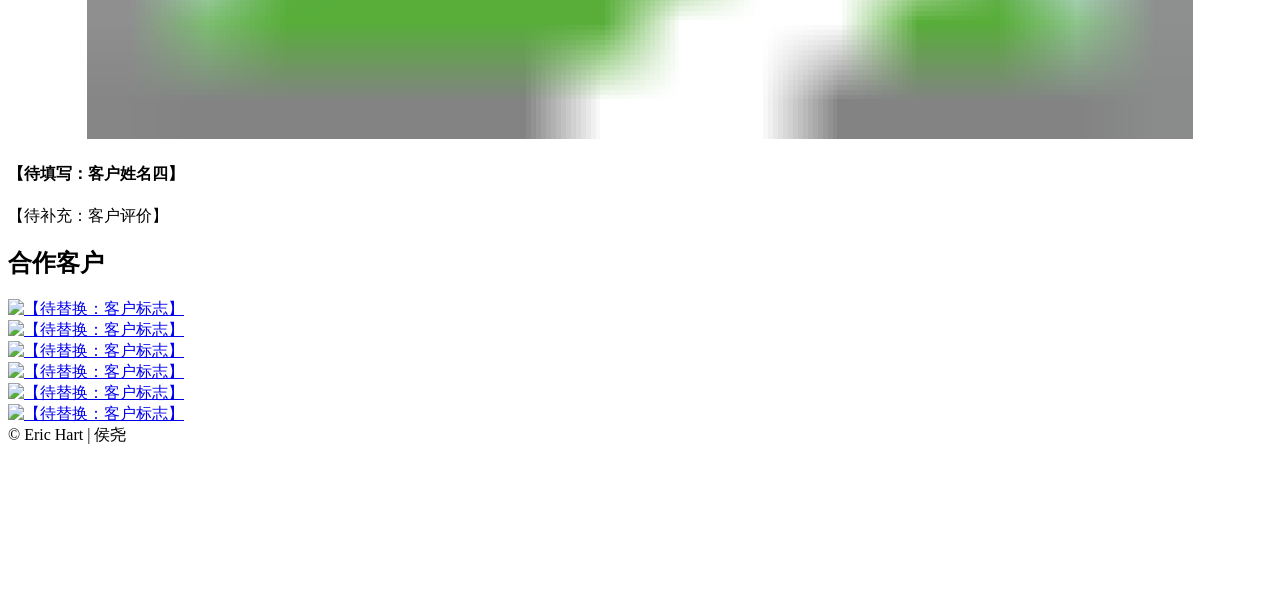
==== commit b5b7dd1e: "Update about.html" ====
--- a/about.html
+++ b/about.html
@@ -97,6 +97,20 @@
 		                    <h1 class="title title--h1 first-title title__separate">关于我</h1>
 						    <p>【待填写：个人简介】</p>
                             <p>【待补充：职业经历、核心优势与个人价值主张】</p>
+							 <div class="timeline">
+						        <!-- Item -->
+						        <article class="timeline__item">
+						            <h5 class="title title--h5 timeline__title">
+						                【待填写：学校名称一】
+						            </h5>
+						            <span class="timeline__period">
+						                【待填写：就读时间】
+						            </span>
+						            <p class="timeline__description">
+						                【待补充：经历说明】
+						            </p>
+						        </article>
+						    </div>
 					    </div>
 						
 						<!-- What -->
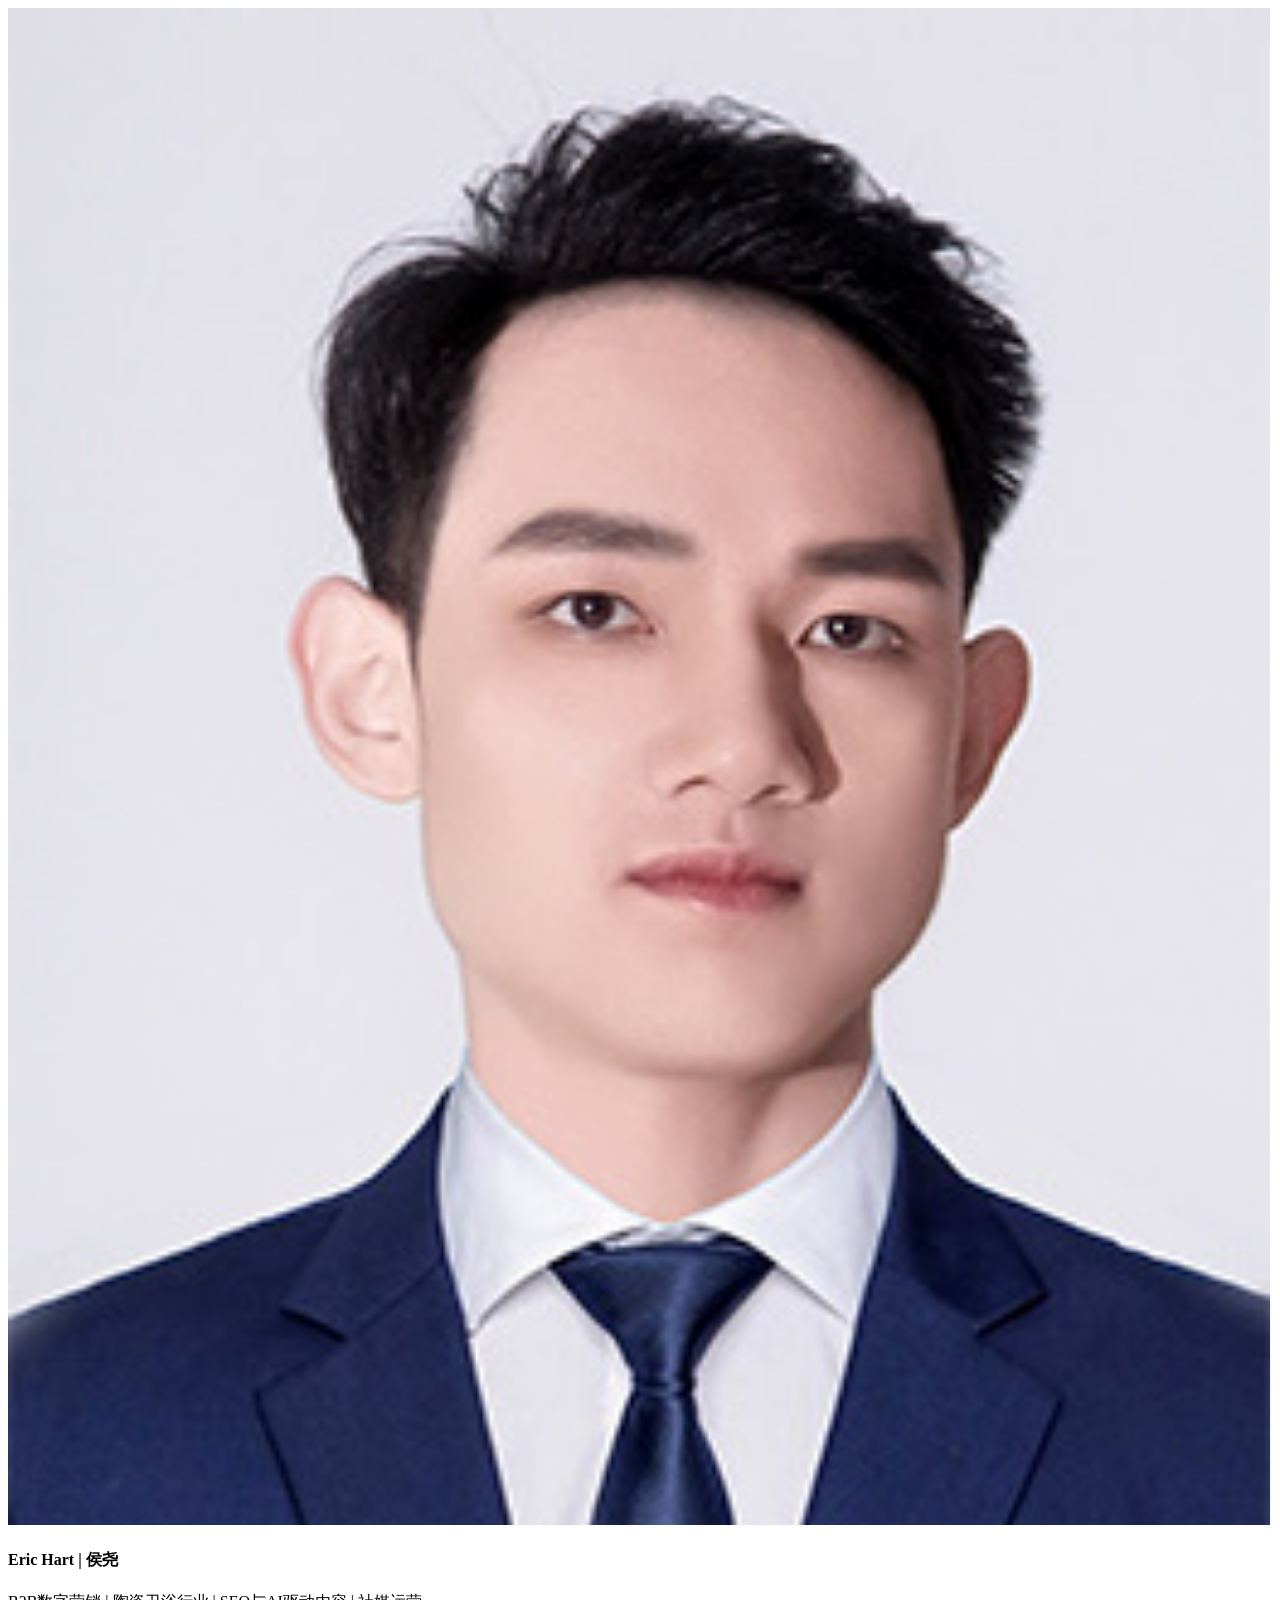
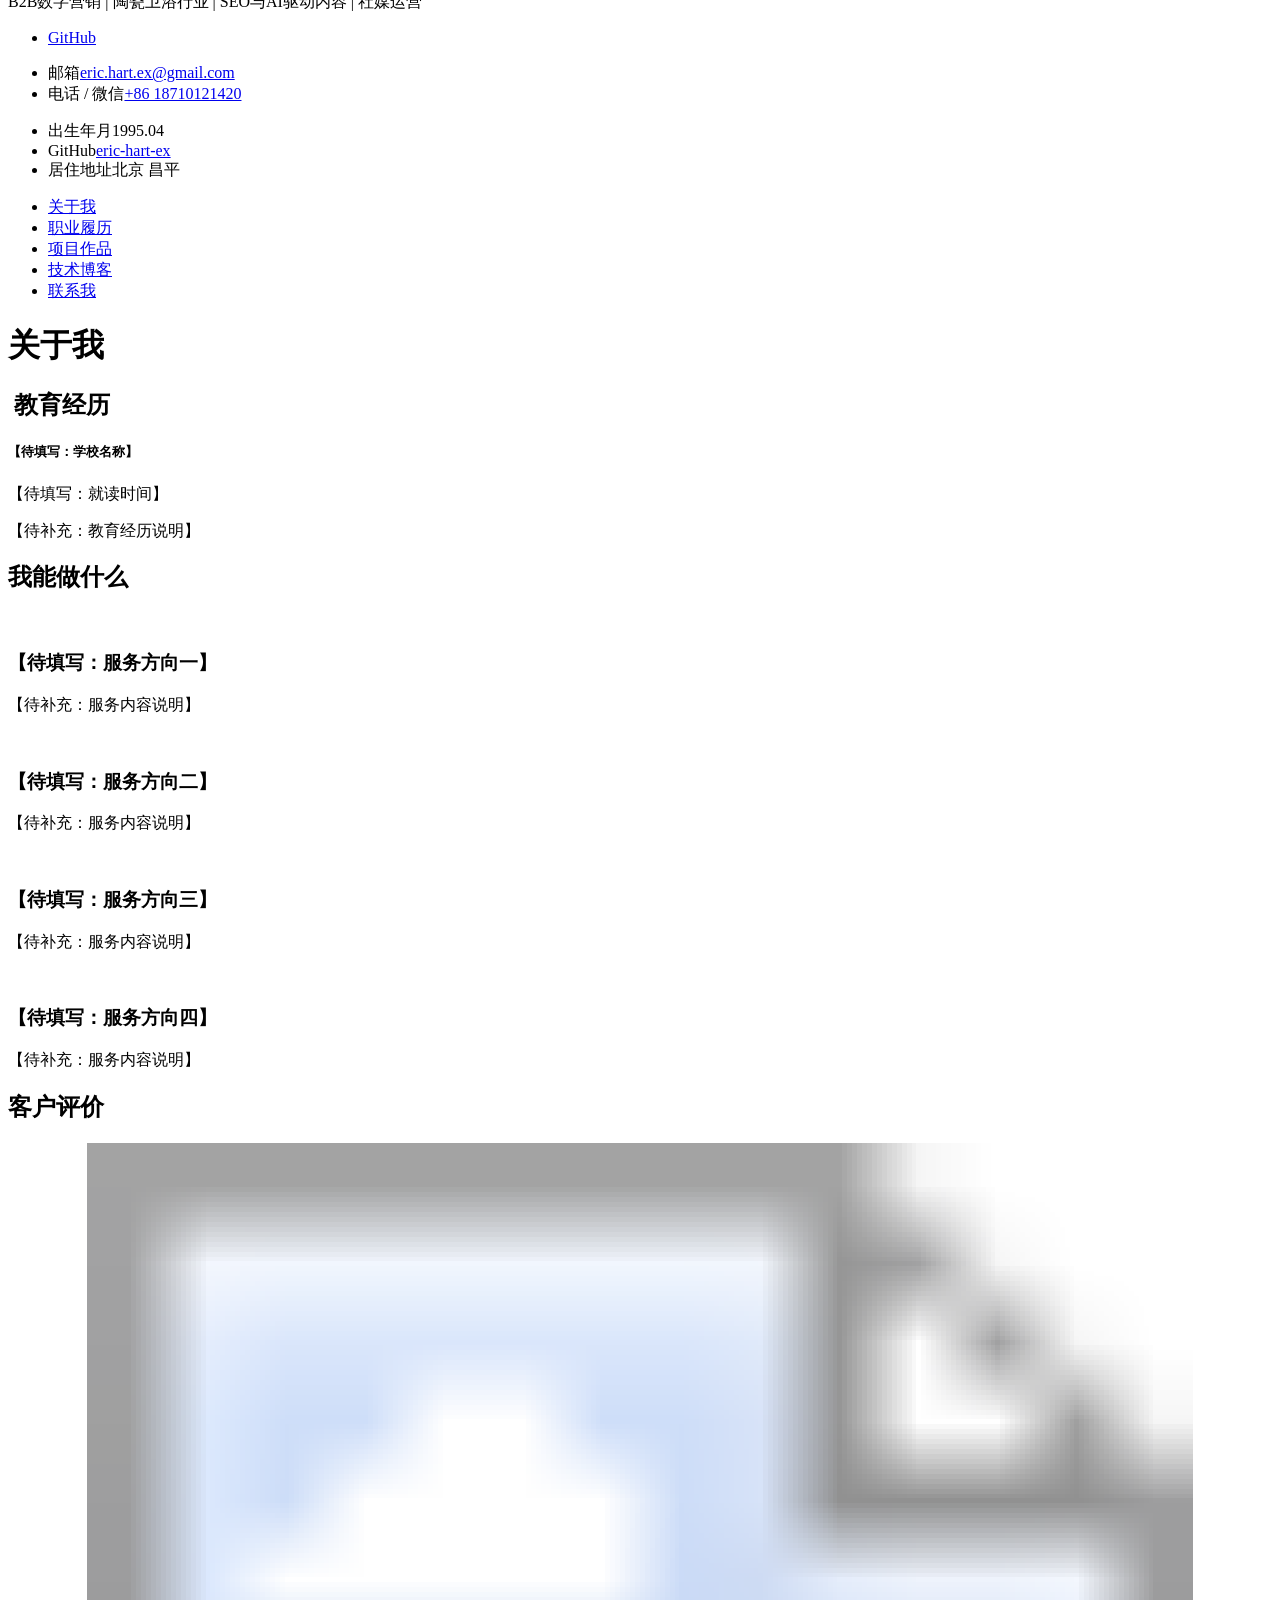
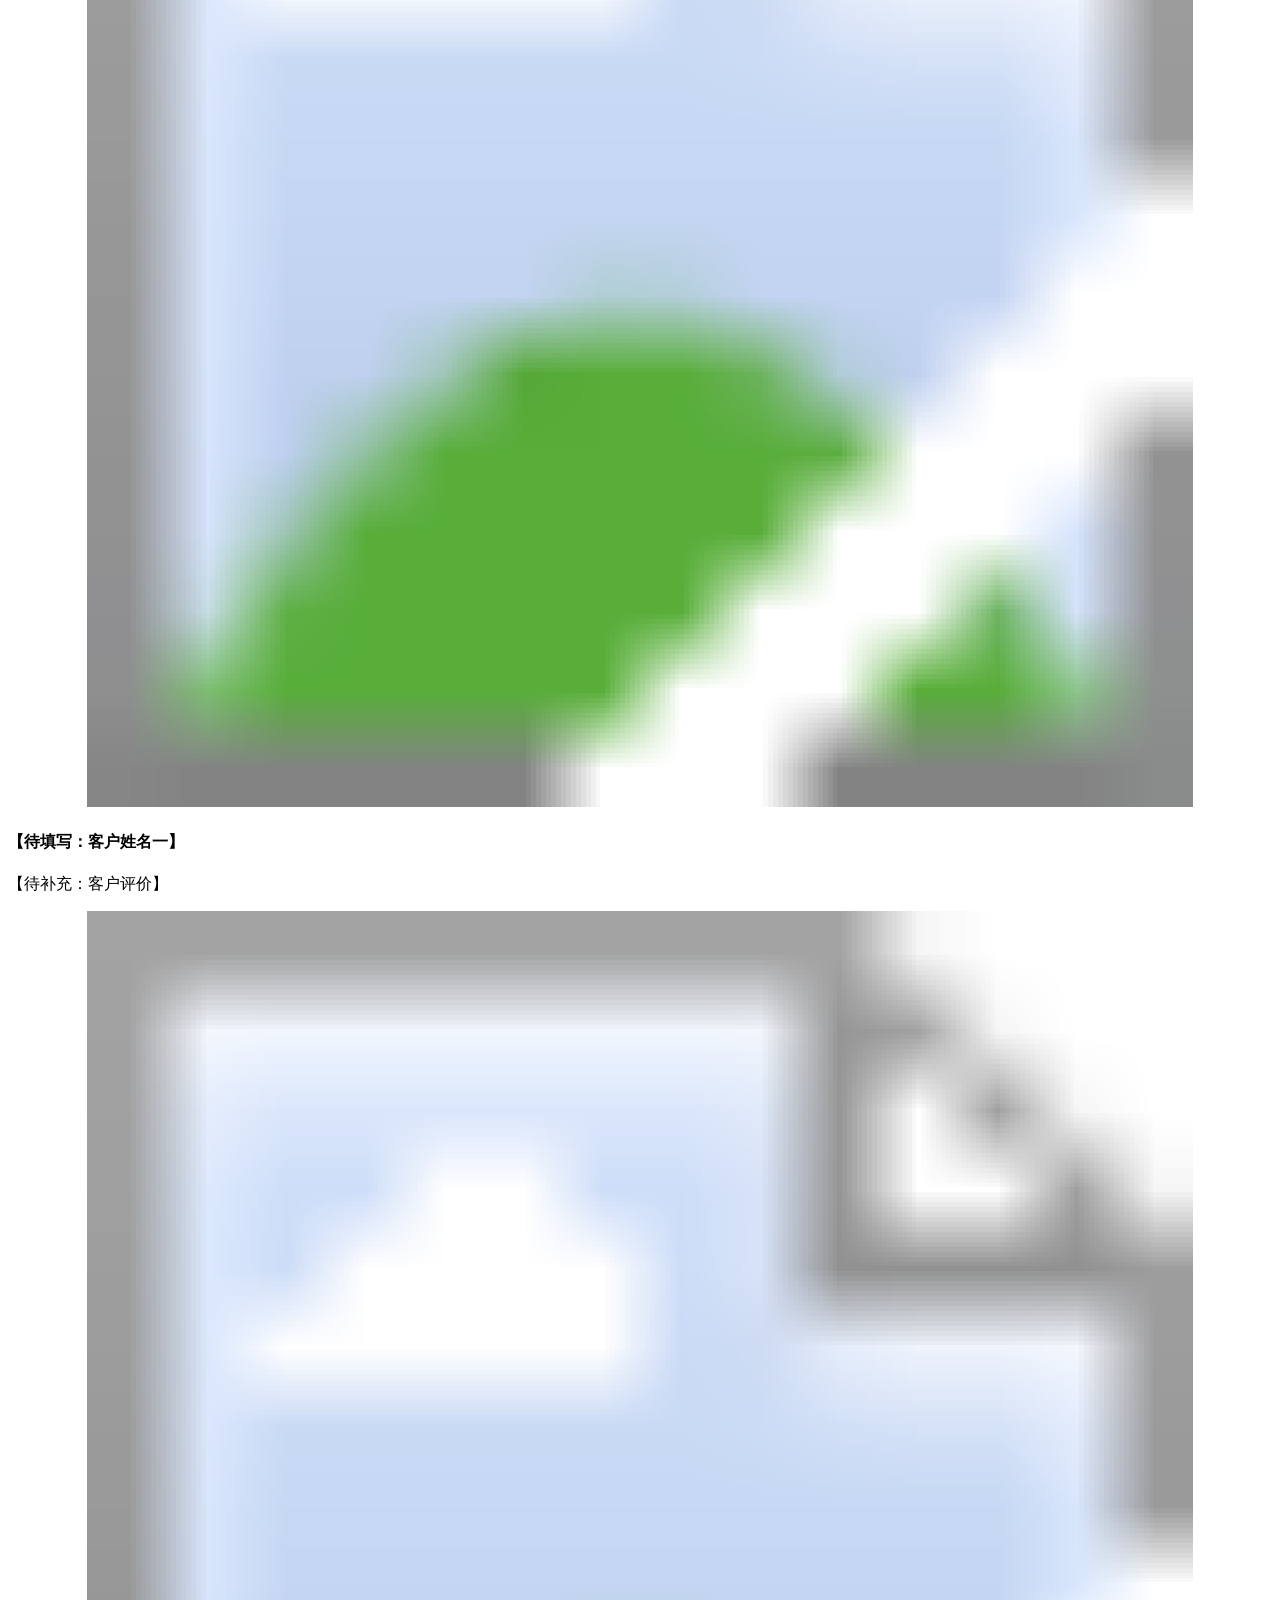
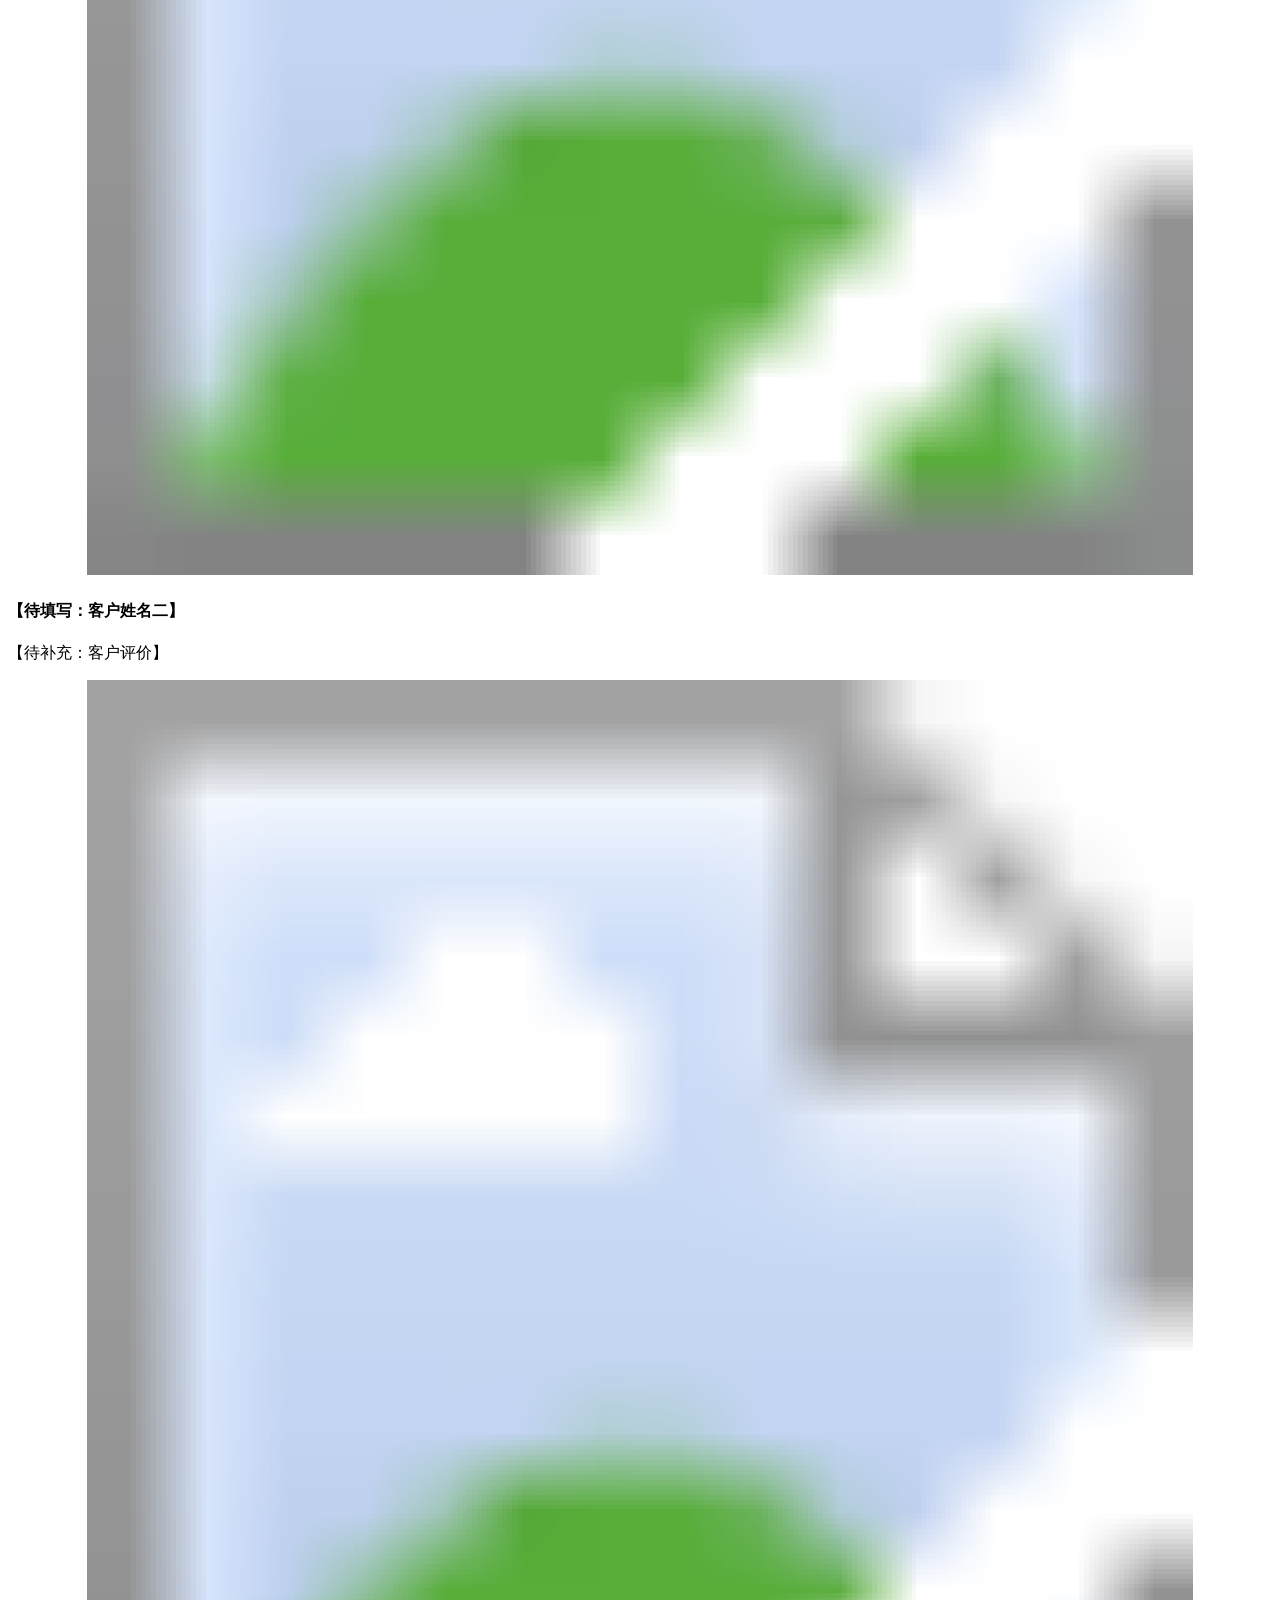
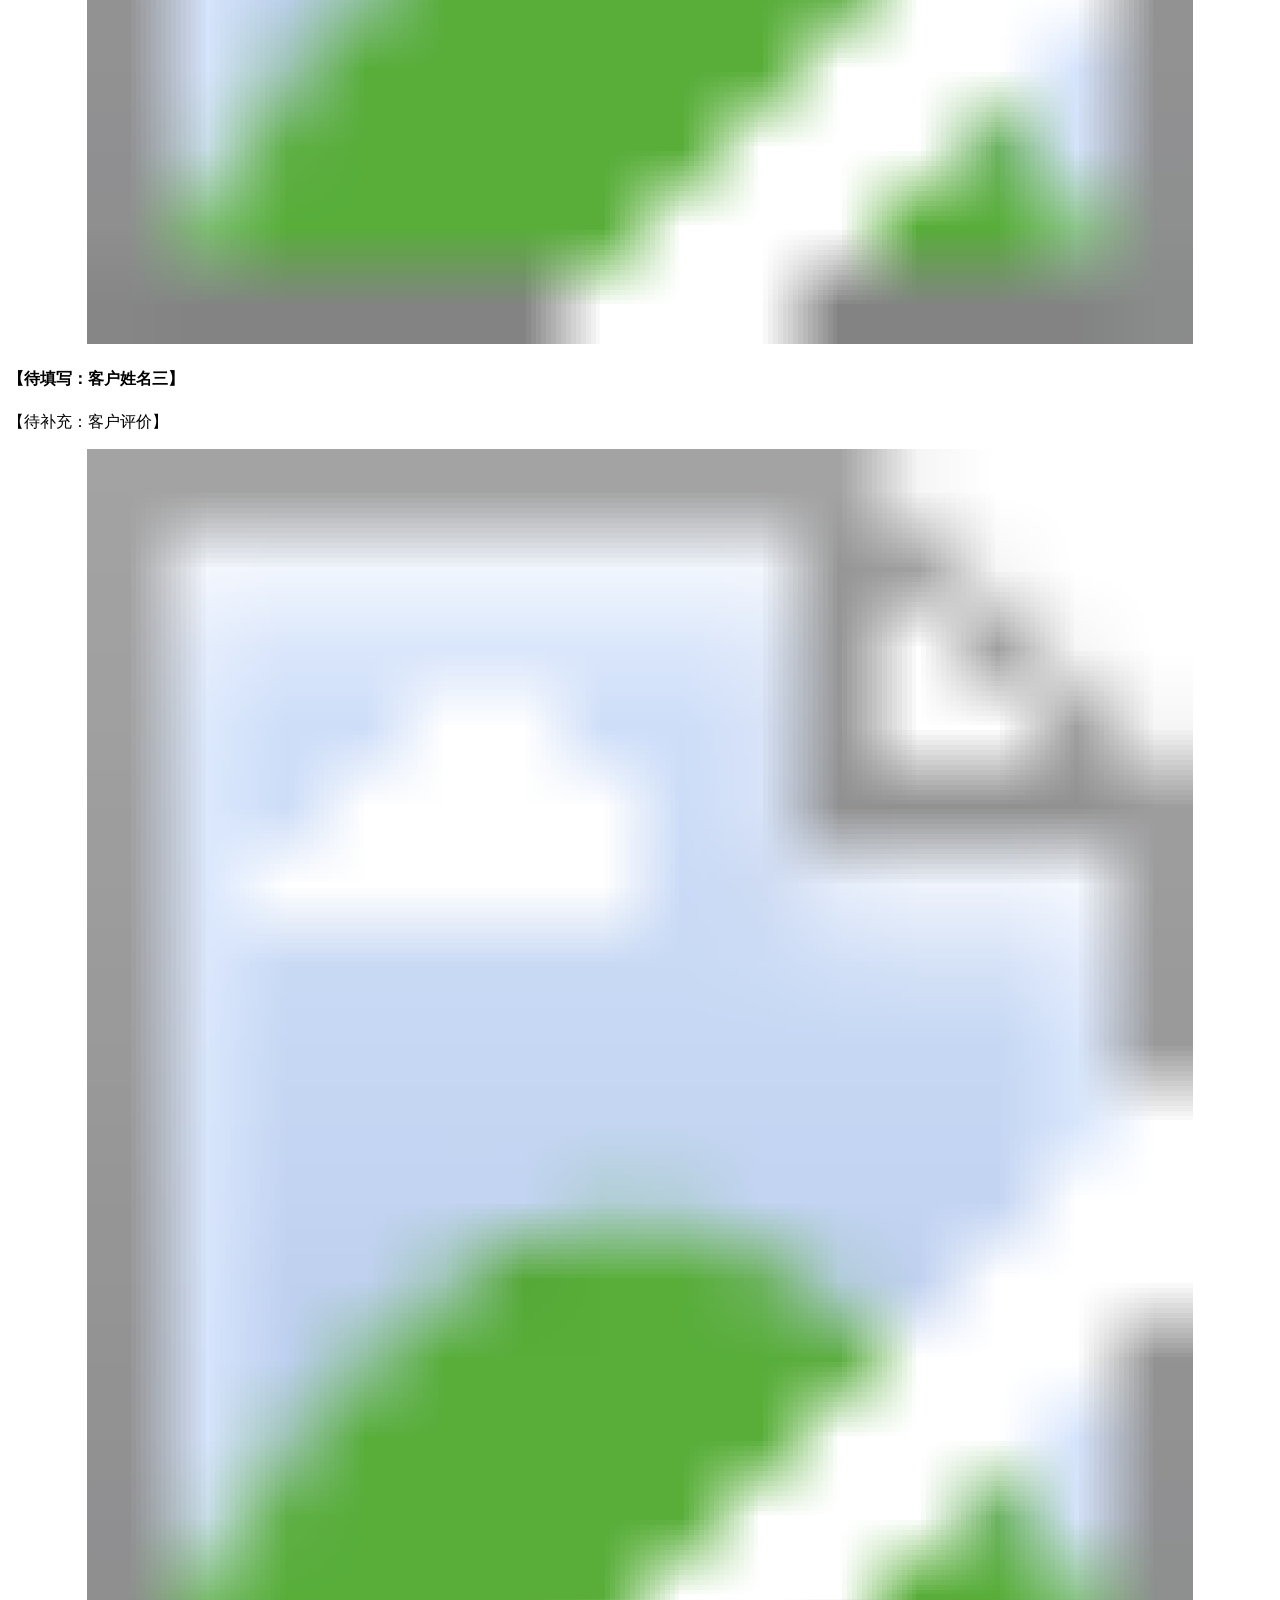
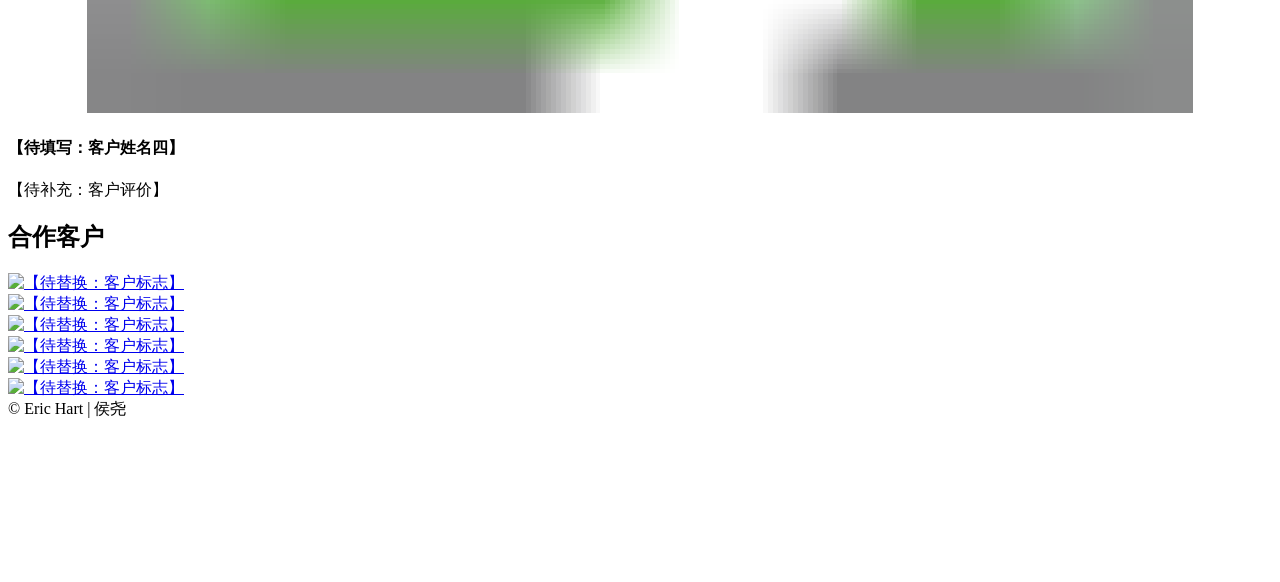
==== commit 6d4bf4cd: "Update about.html" ====
--- a/about.html
+++ b/about.html
@@ -94,23 +94,35 @@
 				    <div class="box box-content">
 					    <!-- About -->
 						<div class="pb-0 pb-sm-2">
-		                    <h1 class="title title--h1 first-title title__separate">关于我</h1>
-						    <p>【待填写：个人简介】</p>
-                            <p>【待补充：职业经历、核心优势与个人价值主张】</p>
-							 <div class="timeline">
-						        <!-- Item -->
-						        <article class="timeline__item">
-						            <h5 class="title title--h5 timeline__title">
-						                【待填写：学校名称一】
-						            </h5>
-						            <span class="timeline__period">
-						                【待填写：就读时间】
-						            </span>
-						            <p class="timeline__description">
-						                【待补充：经历说明】
-						            </p>
-						        </article>
-						    </div>
+		                    <h1 class="title title--h1 first-title title__separate">关于我</h1>								
+								    <!-- Education -->
+								    <h2 class="title title--h3">
+								        <img class="title-icon"
+								             src="assets/icons/icon-education.svg"
+								             alt="" />
+								        教育经历
+								    </h2>
+								
+								    <div class="timeline">
+								
+								        <!-- Item -->
+								        <article class="timeline__item">
+								            <h5 class="title title--h5 timeline__title">
+								                【待填写：学校名称】
+								            </h5>
+								
+								            <span class="timeline__period">
+								                【待填写：就读时间】
+								            </span>
+								
+								            <p class="timeline__description">
+								                【待补充：教育经历说明】
+								            </p>
+								        </article>
+								
+								    </div>
+								
+								</div>
 					    </div>
 						
 						<!-- What -->
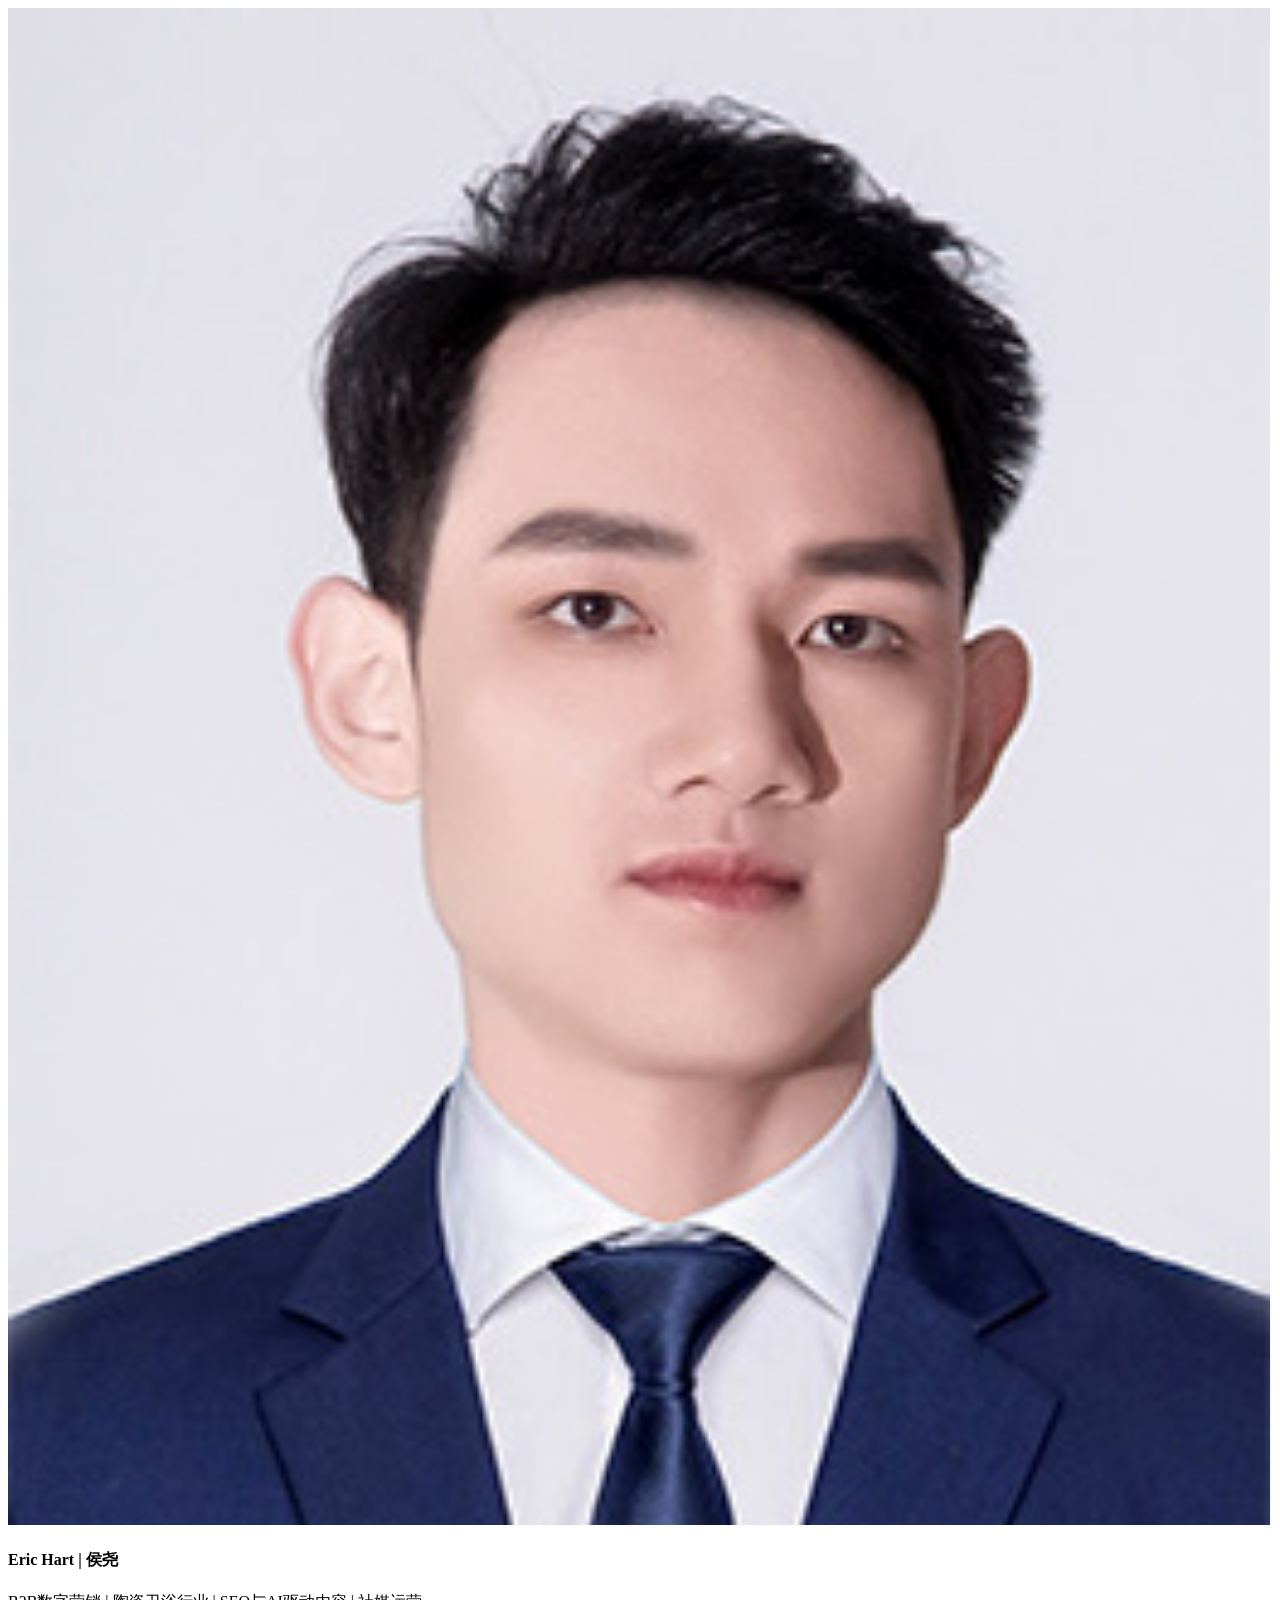
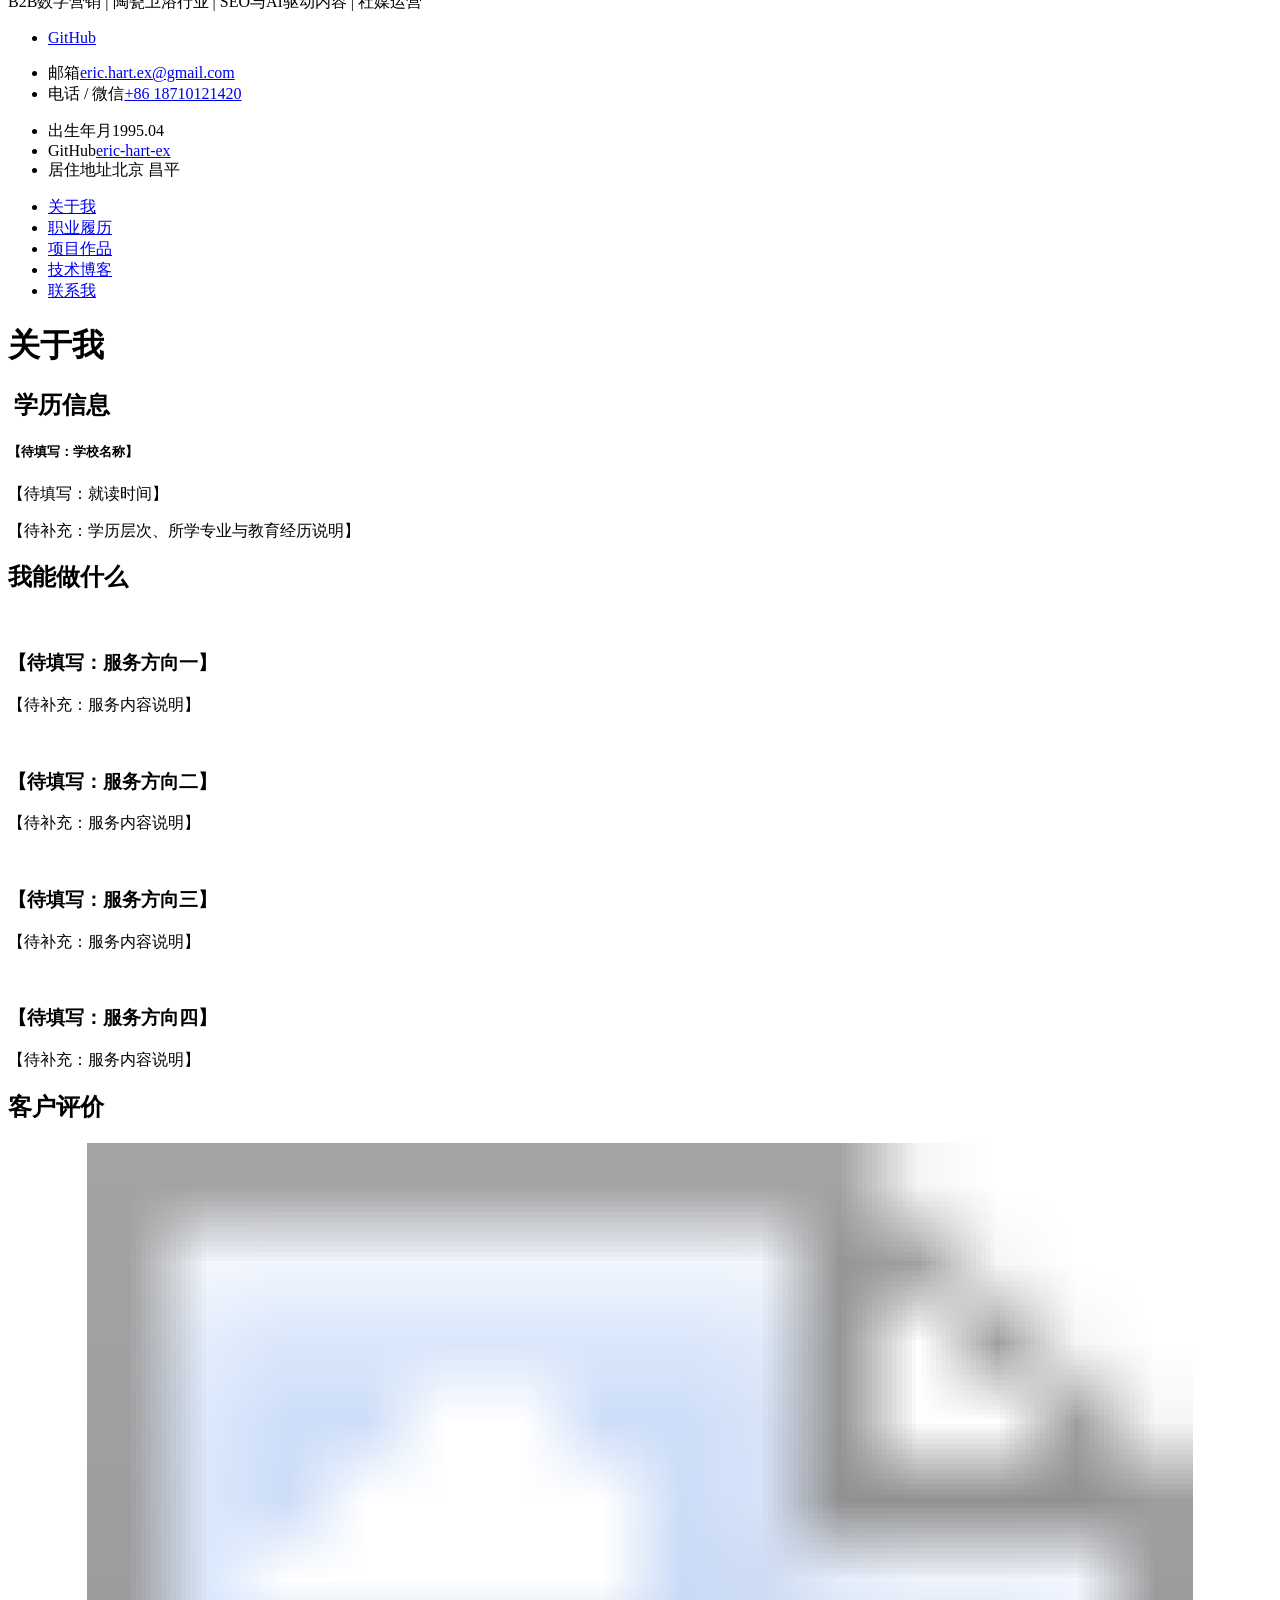
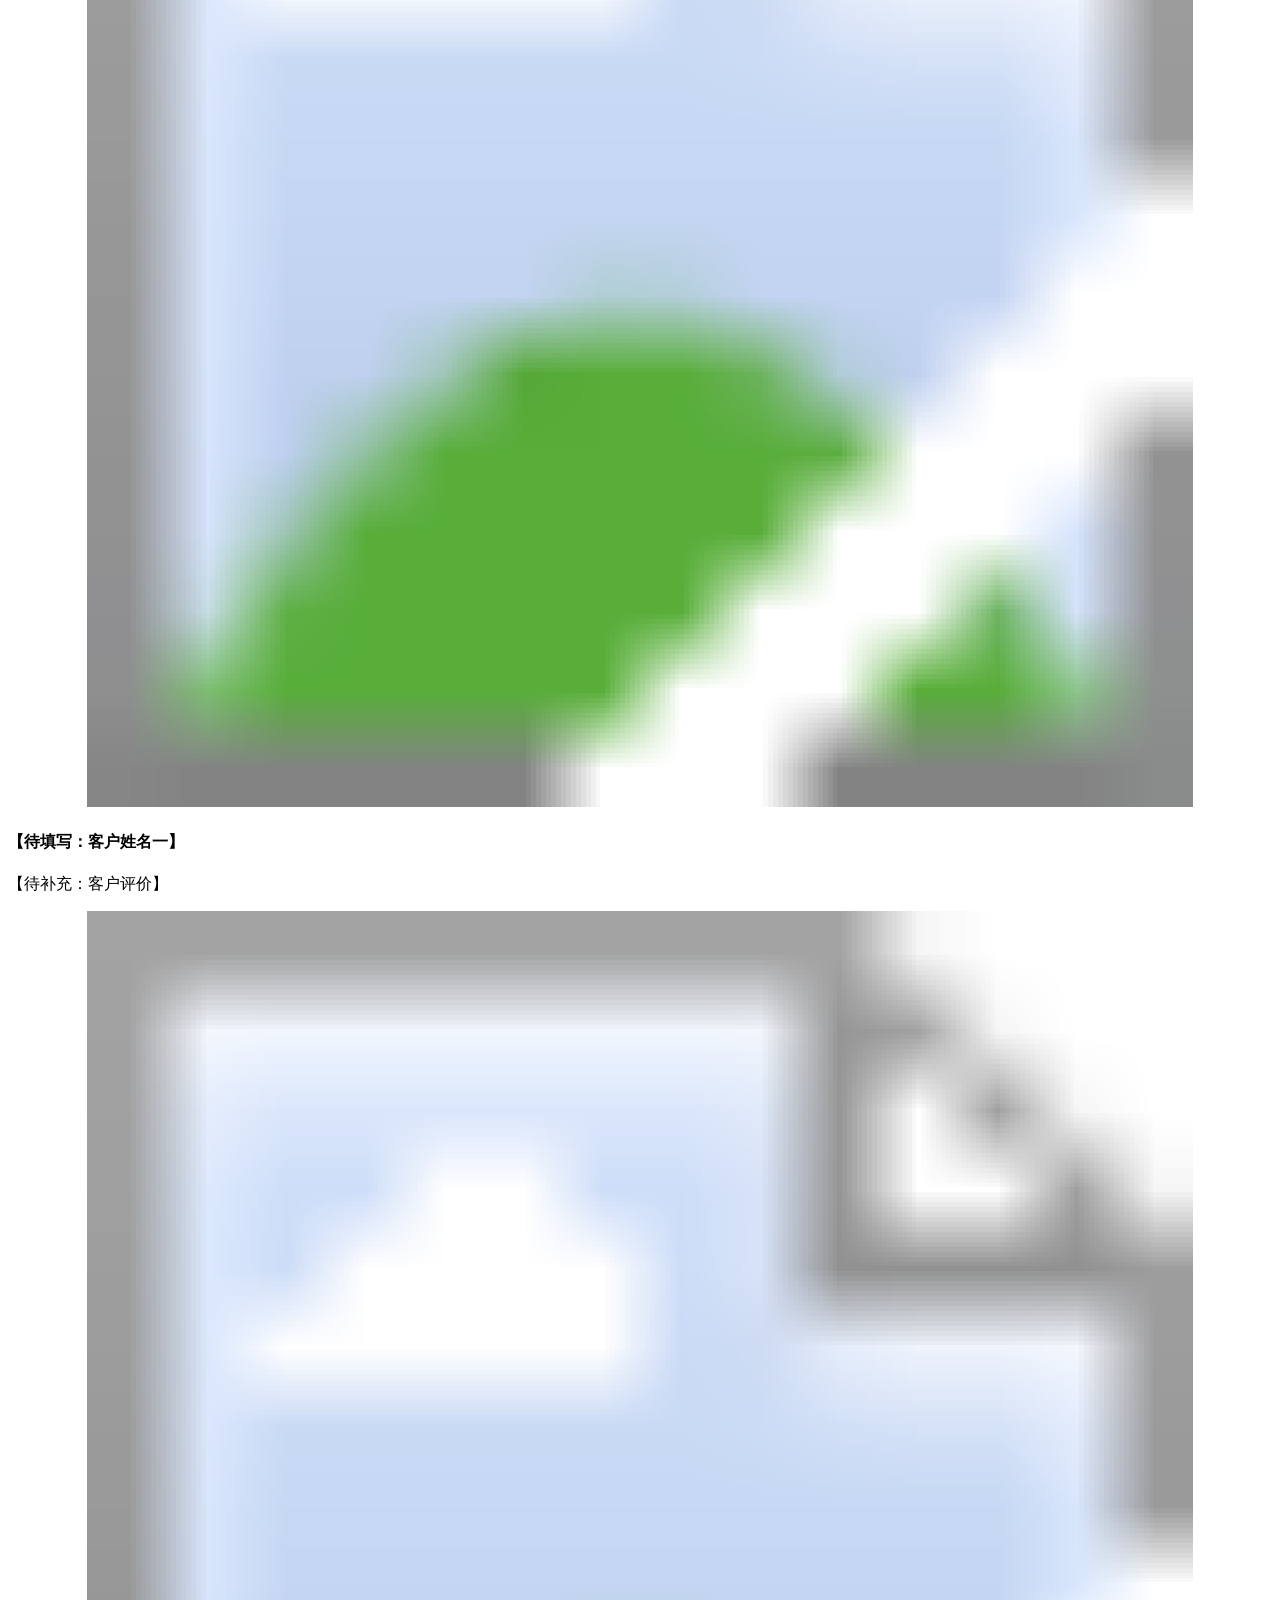
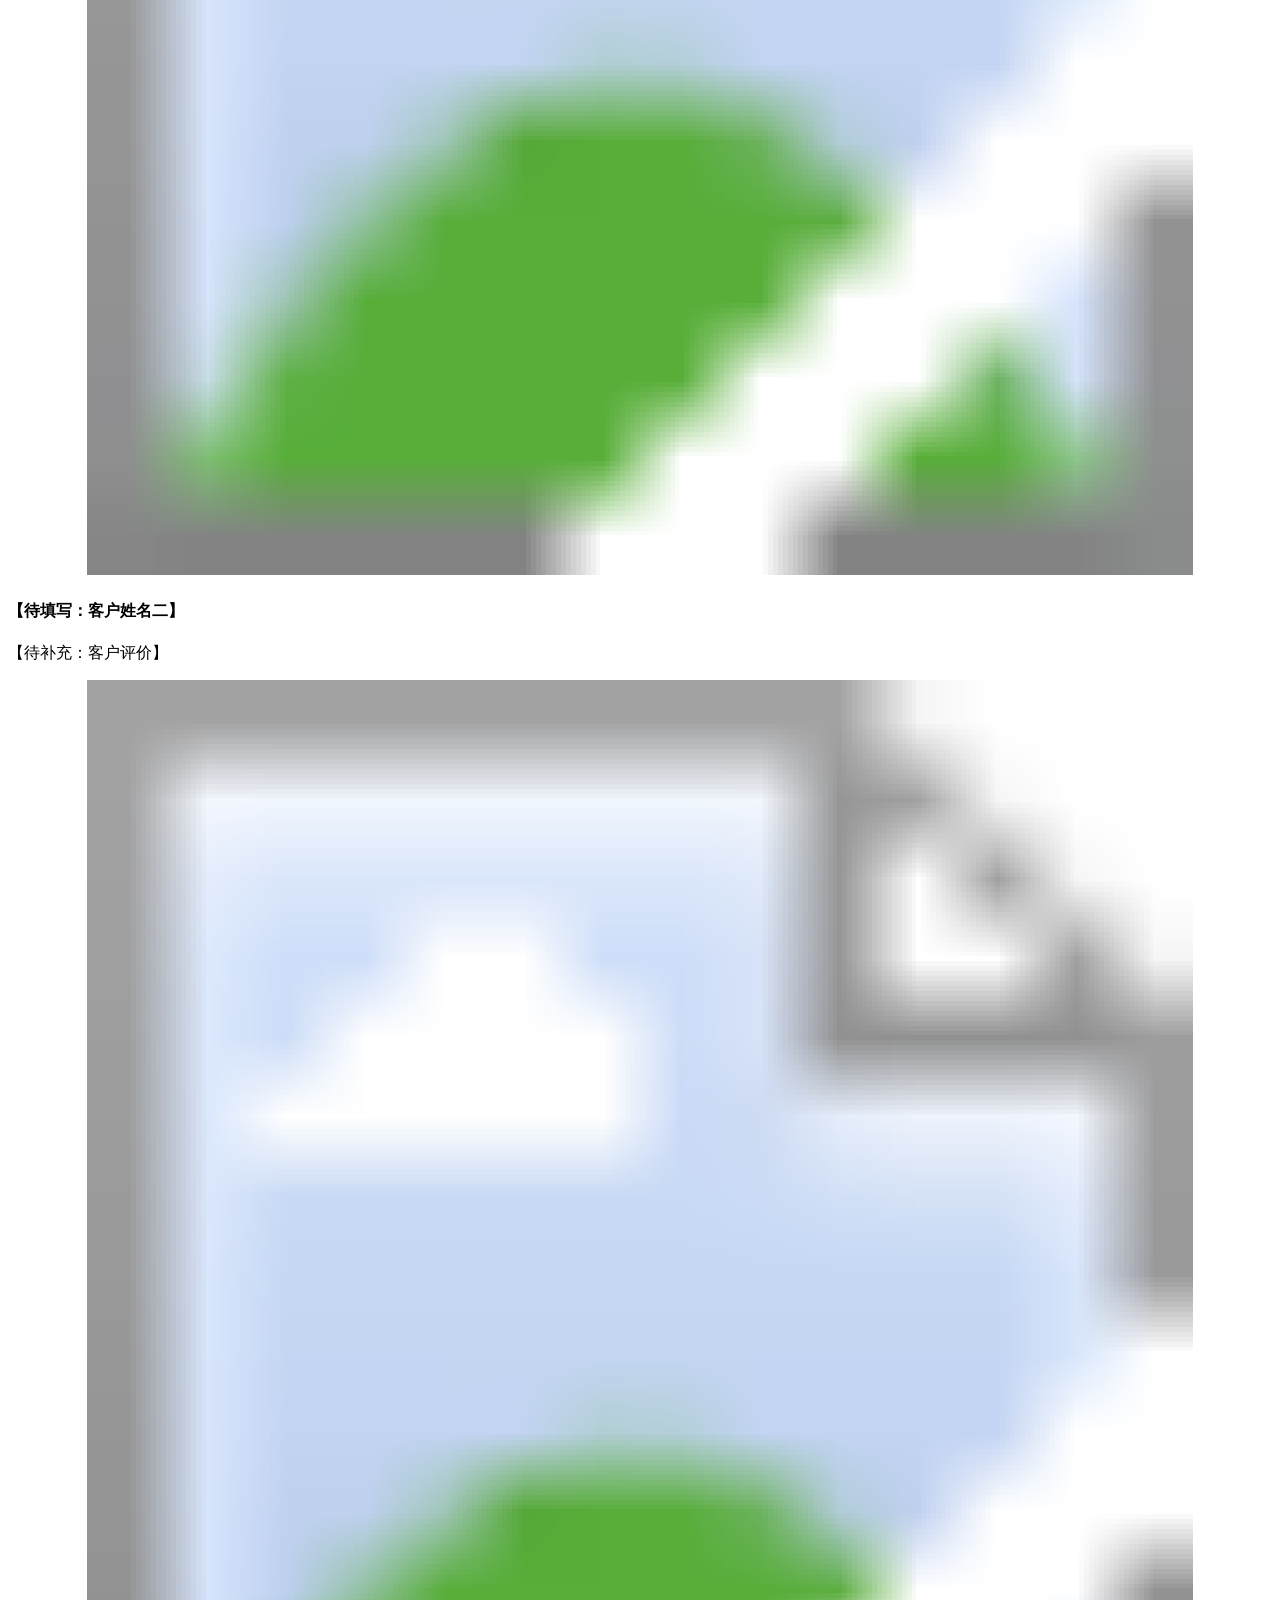
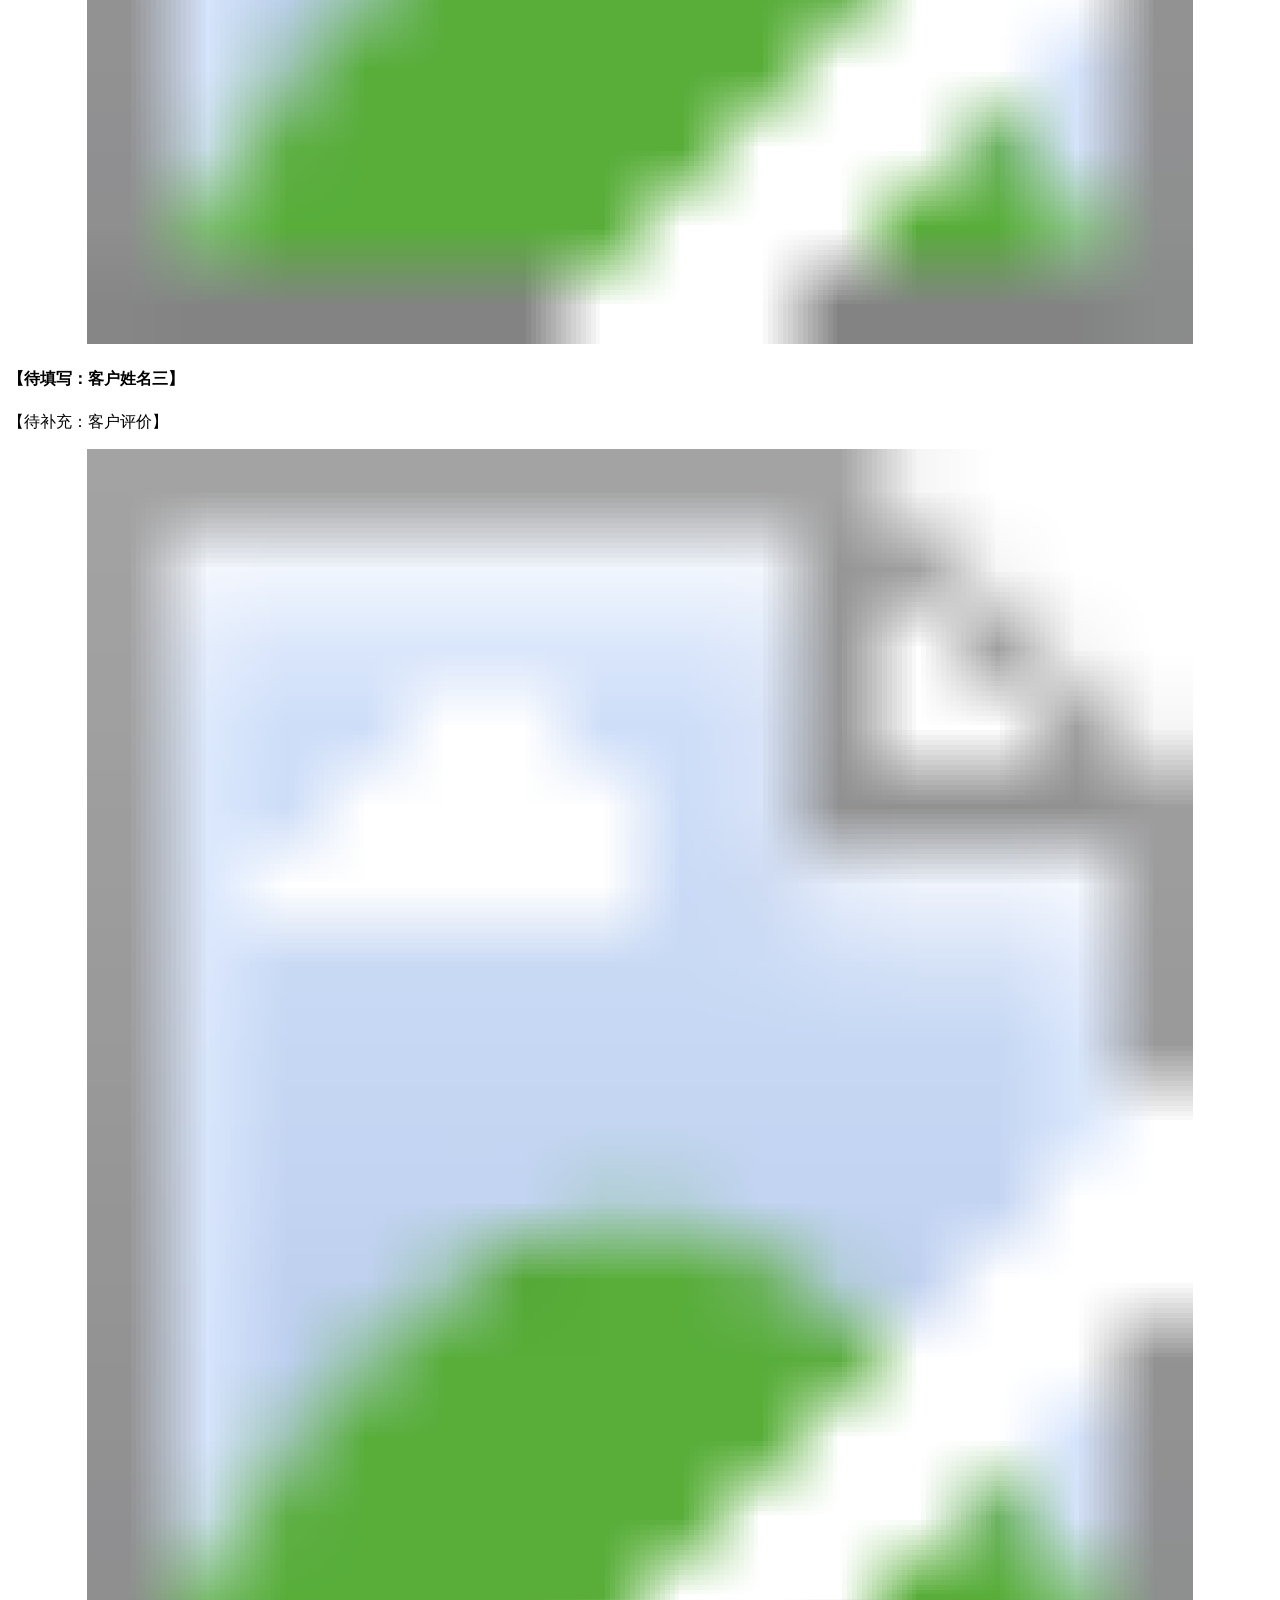
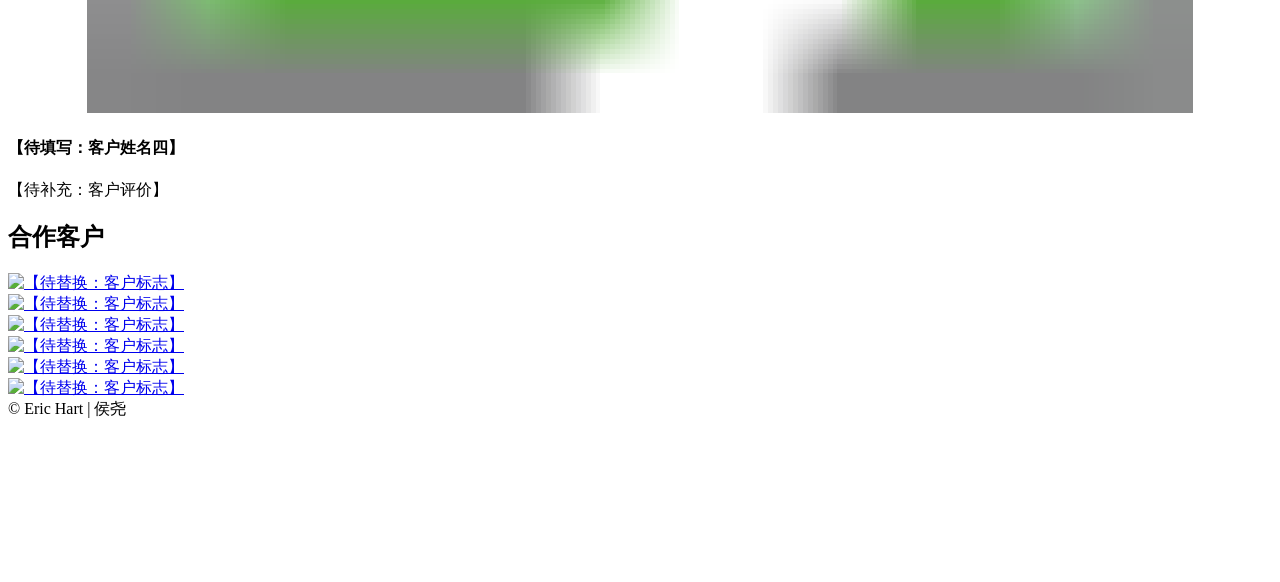
==== commit 1b6beec8: "Fix About education timeline container and label as 学历信息" ====
--- a/about.html
+++ b/about.html
@@ -100,7 +100,7 @@
 								        <img class="title-icon"
 								             src="assets/icons/icon-education.svg"
 								             alt="" />
-								        教育经历
+								        学历信息
 								    </h2>
 								
 								    <div class="timeline">
@@ -116,14 +116,13 @@
 								            </span>
 								
 								            <p class="timeline__description">
-								                【待补充：教育经历说明】
+								                【待补充：学历层次、所学专业与教育经历说明】
 								            </p>
 								        </article>
 								
 								    </div>
 								
 								</div>
-					    </div>
 						
 						<!-- What -->
 						<div class="mt-1">
